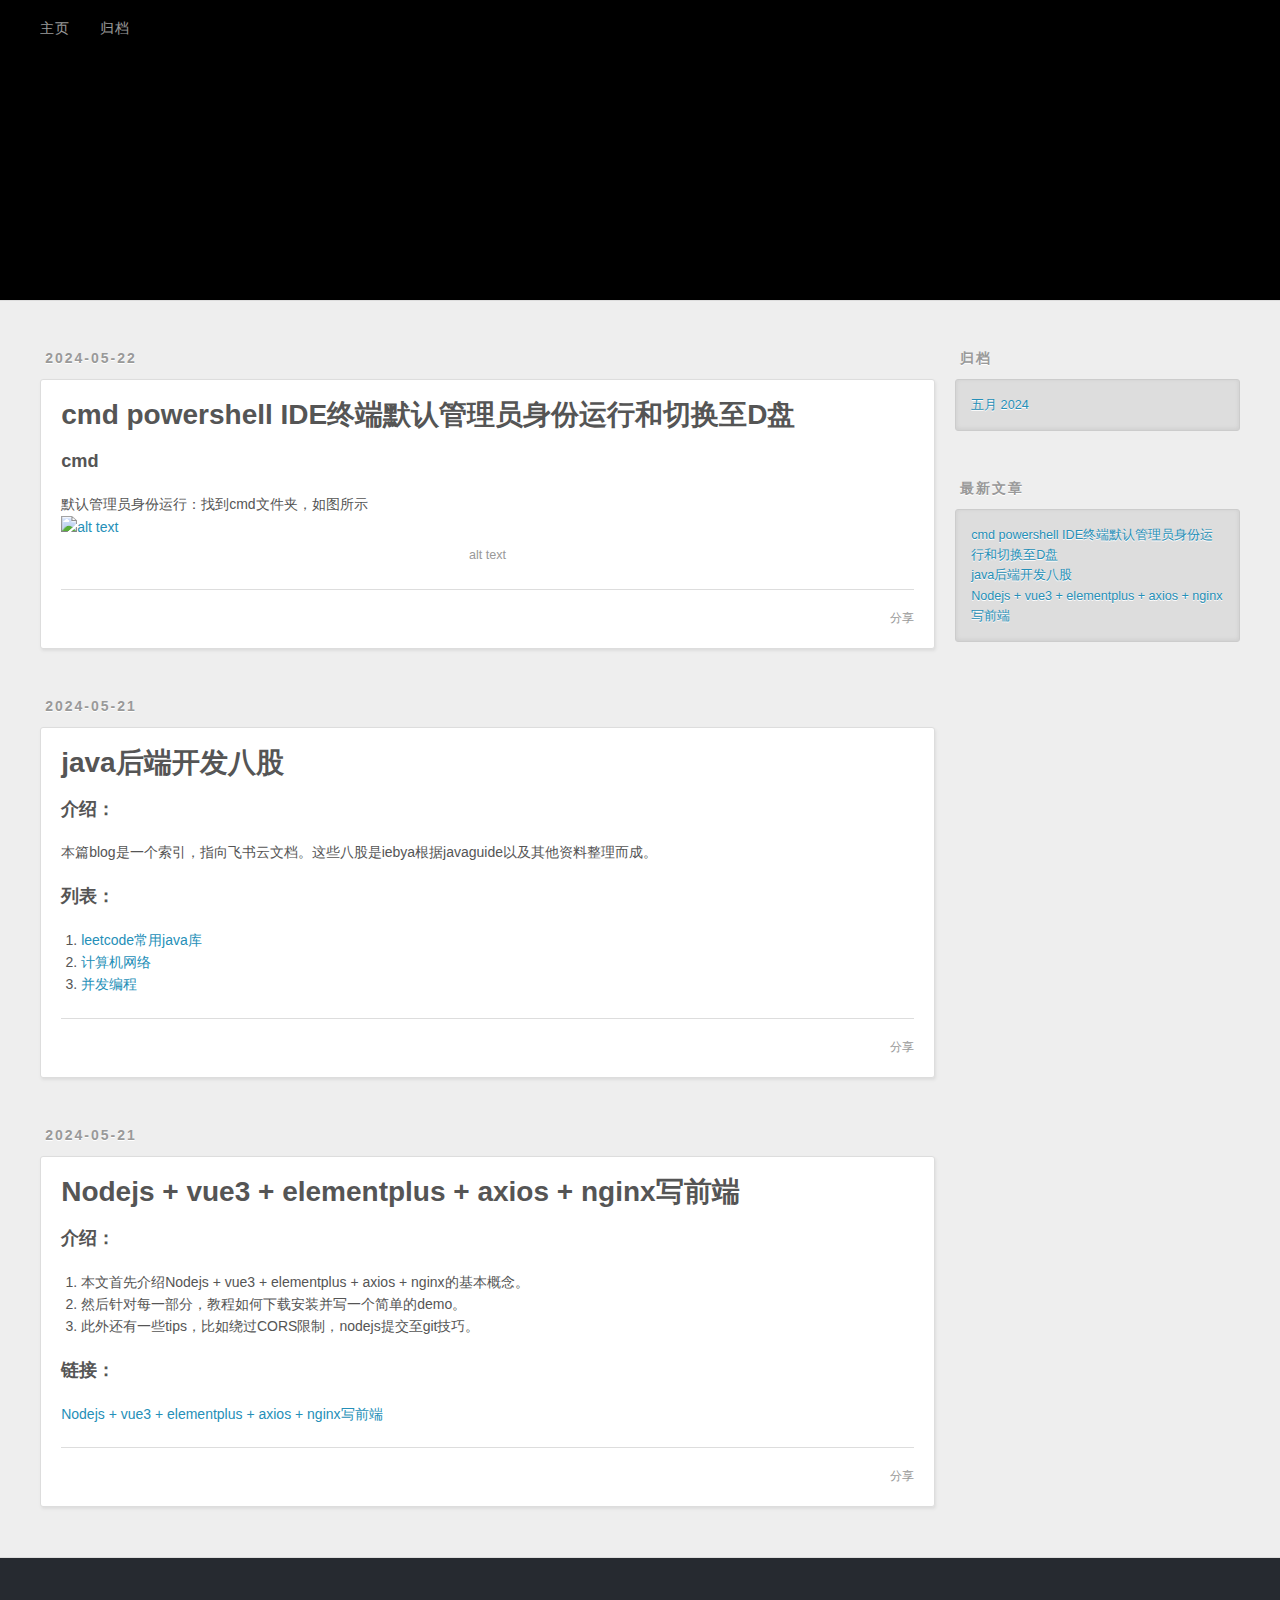
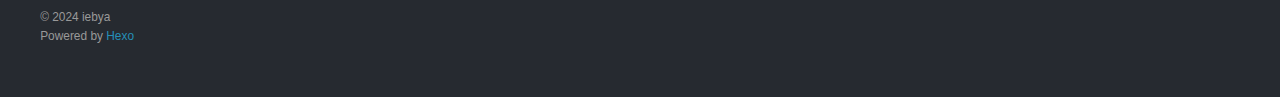
==== index.html @ 1b305d71 "Site updated: YYYY-05-2024年5月22日 00:54:52" ====
<!DOCTYPE html>
<html>
<head>
  <meta charset="utf-8">
  
  
  <title></title>
  <meta name="viewport" content="width=device-width, initial-scale=1, shrink-to-fit=no">
  <meta property="og:type" content="website">
<meta property="og:title">
<meta property="og:url" content="https://gaojiachang.github.io/index.html">
<meta property="og:site_name">
<meta property="og:locale" content="zh_CN">
<meta property="article:author" content="iebya">
<meta name="twitter:card" content="summary">
  
    <link rel="alternate" href="/atom.xml" title="null" type="application/atom+xml">
  
  
    <link rel="shortcut icon" href="/favicon.png">
  
  
  
<link rel="stylesheet" href="/css/style.css">

  
    
<link rel="stylesheet" href="/fancybox/jquery.fancybox.min.css">

  
  
<meta name="generator" content="Hexo 7.2.0"></head>

<body>
  <div id="container">
    <div id="wrap">
      <header id="header">
  <div id="banner"></div>
  <div id="header-outer" class="outer">
    <div id="header-title" class="inner">
      <h1 id="logo-wrap">
        <a href="/" id="logo"></a>
      </h1>
      
    </div>
    <div id="header-inner" class="inner">
      <nav id="main-nav">
        <a id="main-nav-toggle" class="nav-icon"><span class="fa fa-bars"></span></a>
        
          <a class="main-nav-link" href="/">主页</a>
        
          <a class="main-nav-link" href="/archives">归档</a>
        
      </nav>
      <nav id="sub-nav">
        
        
          <a class="nav-icon" href="/atom.xml" title="RSS 订阅"><span class="fa fa-rss"></span></a>
        
        <a class="nav-icon nav-search-btn" title="搜索"><span class="fa fa-search"></span></a>
      </nav>
      <div id="search-form-wrap">
        <form action="//google.com/search" method="get" accept-charset="UTF-8" class="search-form"><input type="search" name="q" class="search-form-input" placeholder="搜索"><button type="submit" class="search-form-submit">&#xF002;</button><input type="hidden" name="sitesearch" value="https://gaojiachang.github.io"></form>
      </div>
    </div>
  </div>
</header>

      <div class="outer">
        <section id="main">
  
    <article id="post-cmd-powershell-IDE终端默认管理员身份运行和切换至D盘" class="h-entry article article-type-post" itemprop="blogPost" itemscope itemtype="https://schema.org/BlogPosting">
  <div class="article-meta">
    <a href="/2024/05/22/cmd-powershell-IDE%E7%BB%88%E7%AB%AF%E9%BB%98%E8%AE%A4%E7%AE%A1%E7%90%86%E5%91%98%E8%BA%AB%E4%BB%BD%E8%BF%90%E8%A1%8C%E5%92%8C%E5%88%87%E6%8D%A2%E8%87%B3D%E7%9B%98/" class="article-date">
  <time class="dt-published" datetime="2024-05-21T16:34:58.000Z" itemprop="datePublished">2024-05-22</time>
</a>
    
  </div>
  <div class="article-inner">
    
    
      <header class="article-header">
        
  
    <h1 itemprop="name">
      <a class="p-name article-title" href="/2024/05/22/cmd-powershell-IDE%E7%BB%88%E7%AB%AF%E9%BB%98%E8%AE%A4%E7%AE%A1%E7%90%86%E5%91%98%E8%BA%AB%E4%BB%BD%E8%BF%90%E8%A1%8C%E5%92%8C%E5%88%87%E6%8D%A2%E8%87%B3D%E7%9B%98/">cmd powershell IDE终端默认管理员身份运行和切换至D盘</a>
    </h1>
  

      </header>
    
    <div class="e-content article-entry" itemprop="articleBody">
      
        <h3 id="cmd"><a href="#cmd" class="headerlink" title="cmd"></a>cmd</h3><p>默认管理员身份运行：找到cmd文件夹，如图所示<br><img src="/./cmd-powershell-IDE%E7%BB%88%E7%AB%AF%E9%BB%98%E8%AE%A4%E7%AE%A1%E7%90%86%E5%91%98%E8%BA%AB%E4%BB%BD%E8%BF%90%E8%A1%8C%E5%92%8C%E5%88%87%E6%8D%A2%E8%87%B3D%E7%9B%98/image.png" alt="alt text"></p>

      
    </div>
    <footer class="article-footer">
      <a data-url="https://gaojiachang.github.io/2024/05/22/cmd-powershell-IDE%E7%BB%88%E7%AB%AF%E9%BB%98%E8%AE%A4%E7%AE%A1%E7%90%86%E5%91%98%E8%BA%AB%E4%BB%BD%E8%BF%90%E8%A1%8C%E5%92%8C%E5%88%87%E6%8D%A2%E8%87%B3D%E7%9B%98/" data-id="clwgmyb3r000104w8fez40c9x" data-title="cmd powershell IDE终端默认管理员身份运行和切换至D盘" class="article-share-link"><span class="fa fa-share">分享</span></a>
      
      
      
    </footer>
  </div>
  
</article>



  
    <article id="post-java后端开发八股" class="h-entry article article-type-post" itemprop="blogPost" itemscope itemtype="https://schema.org/BlogPosting">
  <div class="article-meta">
    <a href="/2024/05/21/java%E5%90%8E%E7%AB%AF%E5%BC%80%E5%8F%91%E5%85%AB%E8%82%A1/" class="article-date">
  <time class="dt-published" datetime="2024-05-21T07:14:42.000Z" itemprop="datePublished">2024-05-21</time>
</a>
    
  </div>
  <div class="article-inner">
    
    
      <header class="article-header">
        
  
    <h1 itemprop="name">
      <a class="p-name article-title" href="/2024/05/21/java%E5%90%8E%E7%AB%AF%E5%BC%80%E5%8F%91%E5%85%AB%E8%82%A1/">java后端开发八股</a>
    </h1>
  

      </header>
    
    <div class="e-content article-entry" itemprop="articleBody">
      
        <h3 id="介绍："><a href="#介绍：" class="headerlink" title="介绍："></a>介绍：</h3><p>本篇blog是一个索引，指向飞书云文档。这些八股是iebya根据javaguide以及其他资料整理而成。</p>
<h3 id="列表："><a href="#列表：" class="headerlink" title="列表："></a>列表：</h3><ol>
<li><a target="_blank" rel="noopener" href="https://hp6qtsdex8.feishu.cn/docx/PeyCdWCj1o6RykxAzvVcjvMonVd?from=from_copylink">leetcode常用java库</a></li>
<li><a target="_blank" rel="noopener" href="https://hp6qtsdex8.feishu.cn/docx/QDi2dM3sNocHCMxq7PNcaxp7n8g?from=from_copylink">计算机网络</a></li>
<li><a target="_blank" rel="noopener" href="https://hp6qtsdex8.feishu.cn/docx/JzPEdxxi1ovVWyx2FgYcsRhcn2d?from=from_copylink">并发编程</a></li>
</ol>

      
    </div>
    <footer class="article-footer">
      <a data-url="https://gaojiachang.github.io/2024/05/21/java%E5%90%8E%E7%AB%AF%E5%BC%80%E5%8F%91%E5%85%AB%E8%82%A1/" data-id="clwgmyb3s000204w8eoyb8o1c" data-title="java后端开发八股" class="article-share-link"><span class="fa fa-share">分享</span></a>
      
      
      
    </footer>
  </div>
  
</article>



  
    <article id="post-Nodejs-vue3-elementplus-axios-nginx写前端" class="h-entry article article-type-post" itemprop="blogPost" itemscope itemtype="https://schema.org/BlogPosting">
  <div class="article-meta">
    <a href="/2024/05/21/Nodejs-vue3-elementplus-axios-nginx%E5%86%99%E5%89%8D%E7%AB%AF/" class="article-date">
  <time class="dt-published" datetime="2024-05-21T05:49:01.000Z" itemprop="datePublished">2024-05-21</time>
</a>
    
  </div>
  <div class="article-inner">
    
    
      <header class="article-header">
        
  
    <h1 itemprop="name">
      <a class="p-name article-title" href="/2024/05/21/Nodejs-vue3-elementplus-axios-nginx%E5%86%99%E5%89%8D%E7%AB%AF/">Nodejs + vue3 + elementplus + axios + nginx写前端</a>
    </h1>
  

      </header>
    
    <div class="e-content article-entry" itemprop="articleBody">
      
        <h3 id="介绍："><a href="#介绍：" class="headerlink" title="介绍："></a>介绍：</h3><ol>
<li>本文首先介绍Nodejs + vue3 + elementplus + axios + nginx的基本概念。</li>
<li>然后针对每一部分，教程如何下载安装并写一个简单的demo。</li>
<li>此外还有一些tips，比如绕过CORS限制，nodejs提交至git技巧。</li>
</ol>
<h3 id="链接："><a href="#链接：" class="headerlink" title="链接："></a>链接：</h3><p><a target="_blank" rel="noopener" href="https://hp6qtsdex8.feishu.cn/docx/CHE0d8N5LoyMwpxaSJtcaBd3nad?from=from_copylink">Nodejs + vue3 + elementplus + axios + nginx写前端</a></p>

      
    </div>
    <footer class="article-footer">
      <a data-url="https://gaojiachang.github.io/2024/05/21/Nodejs-vue3-elementplus-axios-nginx%E5%86%99%E5%89%8D%E7%AB%AF/" data-id="clwgmyb3m000004w820sm0csz" data-title="Nodejs + vue3 + elementplus + axios + nginx写前端" class="article-share-link"><span class="fa fa-share">分享</span></a>
      
      
      
    </footer>
  </div>
  
</article>



  


</section>
        
          <aside id="sidebar">
  
    

  
    

  
    
  
    
  <div class="widget-wrap">
    <h3 class="widget-title">归档</h3>
    <div class="widget">
      <ul class="archive-list"><li class="archive-list-item"><a class="archive-list-link" href="/archives/2024/05/">五月 2024</a></li></ul>
    </div>
  </div>


  
    
  <div class="widget-wrap">
    <h3 class="widget-title">最新文章</h3>
    <div class="widget">
      <ul>
        
          <li>
            <a href="/2024/05/22/cmd-powershell-IDE%E7%BB%88%E7%AB%AF%E9%BB%98%E8%AE%A4%E7%AE%A1%E7%90%86%E5%91%98%E8%BA%AB%E4%BB%BD%E8%BF%90%E8%A1%8C%E5%92%8C%E5%88%87%E6%8D%A2%E8%87%B3D%E7%9B%98/">cmd powershell IDE终端默认管理员身份运行和切换至D盘</a>
          </li>
        
          <li>
            <a href="/2024/05/21/java%E5%90%8E%E7%AB%AF%E5%BC%80%E5%8F%91%E5%85%AB%E8%82%A1/">java后端开发八股</a>
          </li>
        
          <li>
            <a href="/2024/05/21/Nodejs-vue3-elementplus-axios-nginx%E5%86%99%E5%89%8D%E7%AB%AF/">Nodejs + vue3 + elementplus + axios + nginx写前端</a>
          </li>
        
      </ul>
    </div>
  </div>

  
</aside>
        
      </div>
      <footer id="footer">
  
  <div class="outer">
    <div id="footer-info" class="inner">
      
      &copy; 2024 iebya<br>
      Powered by <a href="https://hexo.io/" target="_blank">Hexo</a>
    </div>
  </div>
</footer>

    </div>
    <nav id="mobile-nav">
  
    <a href="/" class="mobile-nav-link">主页</a>
  
    <a href="/archives" class="mobile-nav-link">归档</a>
  
</nav>
    


<script src="/js/jquery-3.6.4.min.js"></script>



  
<script src="/fancybox/jquery.fancybox.min.js"></script>




<script src="/js/script.js"></script>





  </div>
</body>
</html>
---- css/style.css ----
body {
  width: 100%;
}
body:before,
body:after {
  content: "";
  display: table;
}
body:after {
  clear: both;
}
html,
body,
div,
span,
applet,
object,
iframe,
h1,
h2,
h3,
h4,
h5,
h6,
p,
blockquote,
pre,
a,
abbr,
acronym,
address,
big,
cite,
code,
del,
dfn,
em,
img,
ins,
kbd,
q,
s,
samp,
small,
strike,
strong,
sub,
sup,
tt,
var,
dl,
dt,
dd,
ol,
ul,
li,
fieldset,
form,
label,
legend,
table,
caption,
tbody,
tfoot,
thead,
tr,
th,
td {
  margin: 0;
  padding: 0;
  border: 0;
  outline: 0;
  font-weight: inherit;
  font-style: inherit;
  font-family: inherit;
  font-size: 100%;
  vertical-align: baseline;
}
body {
  line-height: 1;
  color: #000;
  background: #fff;
}
ol,
ul {
  list-style: none;
}
table {
  border-collapse: separate;
  border-spacing: 0;
  vertical-align: middle;
}
caption,
th,
td {
  text-align: left;
  font-weight: normal;
  vertical-align: middle;
}
a img {
  border: none;
}
input,
button {
  margin: 0;
  padding: 0;
}
input::-moz-focus-inner,
button::-moz-focus-inner {
  border: 0;
  padding: 0;
}
html,
body,
#container {
  height: 100%;
}
body {
  background: #eee;
  font: 14px -apple-system, BlinkMacSystemFont, "Segoe UI", "Roboto", "Oxygen", "Ubuntu", "Cantarell", "Fira Sans", "Droid Sans", "Helvetica Neue", sans-serif;
  -webkit-text-size-adjust: 100%;
}
.outer {
  max-width: 1220px;
  margin: 0 auto;
  padding: 0 20px;
}
.outer:before,
.outer:after {
  content: "";
  display: table;
}
.outer:after {
  clear: both;
}
.inner {
  display: inline;
  float: left;
  width: 98.33333333333333%;
  margin: 0 0.833333333333333%;
}
.left,
.alignleft {
  float: left;
}
.right,
.alignright {
  float: right;
}
.clear {
  clear: both;
}
#container {
  position: relative;
}
.mobile-nav-on {
  overflow: hidden;
}
#wrap {
  height: 100%;
  width: 100%;
  position: absolute;
  top: 0;
  left: 0;
  -webkit-transition: 0.2s ease-out;
  -moz-transition: 0.2s ease-out;
  -ms-transition: 0.2s ease-out;
  transition: 0.2s ease-out;
  z-index: 1;
  background: #eee;
}
.mobile-nav-on #wrap {
  left: 280px;
}
@media screen and (min-width: 768px) {
  #main {
    display: inline;
    float: left;
    width: 73.33333333333333%;
    margin: 0 0.833333333333333%;
  }
}
.article-date,
.article-category-link,
.archive-year,
.widget-title {
  text-decoration: none;
  text-transform: uppercase;
  letter-spacing: 2px;
  color: #999;
  margin-bottom: 1em;
  margin-left: 5px;
  line-height: 1em;
  text-shadow: 0 1px #fff;
  font-weight: bold;
}
.article-inner,
.archive-article-inner {
  background: #fff;
  -webkit-box-shadow: 1px 2px 3px #ddd;
  box-shadow: 1px 2px 3px #ddd;
  border: 1px solid #ddd;
  border-radius: 3px;
}
.article-entry h1,
.widget h1 {
  font-size: 2em;
}
.article-entry h2,
.widget h2 {
  font-size: 1.5em;
}
.article-entry h3,
.widget h3 {
  font-size: 1.3em;
}
.article-entry h4,
.widget h4 {
  font-size: 1.2em;
}
.article-entry h5,
.widget h5 {
  font-size: 1em;
}
.article-entry h6,
.widget h6 {
  font-size: 1em;
  color: #999;
}
.article-entry hr,
.widget hr {
  border: 1px dashed #ddd;
}
.article-entry strong,
.widget strong {
  font-weight: bold;
}
.article-entry em,
.widget em,
.article-entry cite,
.widget cite {
  font-style: italic;
}
.article-entry sup,
.widget sup,
.article-entry sub,
.widget sub {
  font-size: 0.75em;
  line-height: 0;
  position: relative;
  vertical-align: baseline;
}
.article-entry sup,
.widget sup {
  top: -0.5em;
}
.article-entry sub,
.widget sub {
  bottom: -0.2em;
}
.article-entry small,
.widget small {
  font-size: 0.85em;
}
.article-entry acronym,
.widget acronym,
.article-entry abbr,
.widget abbr {
  border-bottom: 1px dotted;
}
.article-entry ul,
.widget ul,
.article-entry ol,
.widget ol,
.article-entry dl,
.widget dl {
  margin: 0 20px;
  line-height: 1.6em;
}
.article-entry ul ul,
.widget ul ul,
.article-entry ol ul,
.widget ol ul,
.article-entry ul ol,
.widget ul ol,
.article-entry ol ol,
.widget ol ol {
  margin-top: 0;
  margin-bottom: 0;
}
.article-entry ul,
.widget ul {
  list-style: disc;
}
.article-entry ol,
.widget ol {
  list-style: decimal;
}
.article-entry dt,
.widget dt {
  font-weight: bold;
}
#header {
  height: 300px;
  position: relative;
  border-bottom: 1px solid #ddd;
}
#header:before,
#header:after {
  content: "";
  position: absolute;
  left: 0;
  right: 0;
  height: 40px;
}
#header:before {
  top: 0;
  background: -webkit-linear-gradient(rgba(0,0,0,0.2), transparent);
  background: -moz-linear-gradient(rgba(0,0,0,0.2), transparent);
  background: -ms-linear-gradient(rgba(0,0,0,0.2), transparent);
  background: linear-gradient(rgba(0,0,0,0.2), transparent);
}
#header:after {
  bottom: 0;
  background: -webkit-linear-gradient(transparent, rgba(0,0,0,0.2));
  background: -moz-linear-gradient(transparent, rgba(0,0,0,0.2));
  background: -ms-linear-gradient(transparent, rgba(0,0,0,0.2));
  background: linear-gradient(transparent, rgba(0,0,0,0.2));
}
#header-outer {
  height: 100%;
  position: relative;
}
#header-inner {
  position: relative;
  overflow: hidden;
}
#banner {
  position: absolute;
  top: 0;
  left: 0;
  width: 100%;
  height: 100%;
  background: url("https://iebya-blog.oss-cn-beijing.aliyuncs.com/%E6%99%9A%E9%9C%9E.jpg") center #000;
  background-size: cover;
  z-index: -1;
}
#header-title {
  text-align: center;
  height: 40px;
  position: absolute;
  top: 50%;
  left: 0;
  margin-top: -20px;
}
#logo,
#subtitle {
  text-decoration: none;
  color: #fff;
  font-weight: 300;
  text-shadow: 0 1px 4px rgba(0,0,0,0.3);
}
#logo {
  font-size: 40px;
  line-height: 40px;
  letter-spacing: 2px;
}
#subtitle {
  font-size: 16px;
  line-height: 16px;
  letter-spacing: 1px;
}
#subtitle-wrap {
  margin-top: 16px;
}
#main-nav {
  float: left;
  margin-left: -15px;
}
.nav-icon,
.main-nav-link {
  float: left;
  color: #fff;
  opacity: 0.6;
  text-decoration: none;
  text-shadow: 0 1px rgba(0,0,0,0.2);
  -webkit-transition: opacity 0.2s;
  -moz-transition: opacity 0.2s;
  -ms-transition: opacity 0.2s;
  transition: opacity 0.2s;
  display: block;
  padding: 20px 15px;
}
.nav-icon:hover,
.main-nav-link:hover {
  opacity: 1;
}
.nav-icon {
  text-align: center;
  font-size: 14px;
  width: 14px;
  height: 14px;
  padding: 20px 15px;
  position: relative;
  cursor: pointer;
}
.main-nav-link {
  font-weight: 300;
  letter-spacing: 1px;
}
@media screen and (max-width: 479px) {
  .main-nav-link {
    display: none;
  }
}
#main-nav-toggle {
  display: none;
}
@media screen and (max-width: 479px) {
  #main-nav-toggle {
    display: block;
  }
}
#sub-nav {
  float: right;
  margin-right: -15px;
}
#search-form-wrap {
  position: absolute;
  top: 15px;
  width: 150px;
  height: 30px;
  right: -150px;
  opacity: 0;
  -webkit-transition: 0.2s ease-out;
  -moz-transition: 0.2s ease-out;
  -ms-transition: 0.2s ease-out;
  transition: 0.2s ease-out;
}
#search-form-wrap.on {
  opacity: 1;
  right: 0;
}
@media screen and (max-width: 479px) {
  #search-form-wrap {
    width: 100%;
    right: -100%;
  }
}
.search-form {
  position: absolute;
  top: 0;
  left: 0;
  right: 0;
  background: #fff;
  padding: 5px 15px;
  border-radius: 15px;
  -webkit-box-shadow: 0 0 10px rgba(0,0,0,0.3);
  box-shadow: 0 0 10px rgba(0,0,0,0.3);
}
.search-form-input {
  border: none;
  background: none;
  color: #555;
  width: 100%;
  font: 13px -apple-system, BlinkMacSystemFont, "Segoe UI", "Roboto", "Oxygen", "Ubuntu", "Cantarell", "Fira Sans", "Droid Sans", "Helvetica Neue", sans-serif;
  outline: none;
}
.search-form-input::-webkit-search-results-decoration,
.search-form-input::-webkit-search-cancel-button {
  -webkit-appearance: none;
}
.search-form-submit {
  position: absolute;
  top: 50%;
  right: 10px;
  margin-top: -7px;
  font: 13px ForkAwesome;
  border: none;
  background: none;
  color: #bbb;
  cursor: pointer;
}
.search-form-submit:hover,
.search-form-submit:focus {
  color: #777;
}
.article {
  margin: 50px 0;
}
.article-inner {
  overflow: hidden;
}
.article-meta:before,
.article-meta:after {
  content: "";
  display: table;
}
.article-meta:after {
  clear: both;
}
.article-date {
  float: left;
}
.article-category {
  float: left;
  line-height: 1em;
  color: #ccc;
  text-shadow: 0 1px #fff;
  margin-left: 8px;
}
.article-category:before {
  content: "\2022";
}
.article-category-link {
  margin: 0 12px 1em;
}
.article-header {
  padding: 20px 20px 0;
}
.article-title {
  text-decoration: none;
  font-size: 2em;
  font-weight: bold;
  color: #555;
  line-height: 1.1em;
  -webkit-transition: color 0.2s;
  -moz-transition: color 0.2s;
  -ms-transition: color 0.2s;
  transition: color 0.2s;
}
a.article-title:hover {
  color: #258fb8;
}
.article-entry {
  color: #555;
  padding: 0 20px;
}
.article-entry:before,
.article-entry:after {
  content: "";
  display: table;
}
.article-entry:after {
  clear: both;
}
.article-entry p,
.article-entry table {
  line-height: 1.6em;
  margin: 1.6em 0;
}
.article-entry h1,
.article-entry h2,
.article-entry h3,
.article-entry h4,
.article-entry h5,
.article-entry h6 {
  font-weight: bold;
}
.article-entry h1,
.article-entry h2,
.article-entry h3,
.article-entry h4,
.article-entry h5,
.article-entry h6 {
  line-height: 1.1em;
  margin: 1.1em 0;
}
.article-entry a {
  color: #258fb8;
  text-decoration: none;
}
.article-entry a:hover {
  text-decoration: underline;
}
.article-entry ul,
.article-entry ol,
.article-entry dl {
  margin-top: 1.6em;
  margin-bottom: 1.6em;
}
.article-entry img,
.article-entry video {
  max-width: 100%;
  height: auto;
  display: block;
  margin: auto;
}
.article-entry iframe {
  border: none;
}
.article-entry table {
  width: 100%;
  border-collapse: collapse;
  border-spacing: 0;
}
.article-entry th {
  font-weight: bold;
  border-bottom: 3px solid #ddd;
  padding-bottom: 0.5em;
}
.article-entry td {
  border-bottom: 1px solid #ddd;
  padding: 10px 0;
}
.article-entry blockquote {
  font-family: Georgia, "Times New Roman", serif;
  margin: 1.6em 20px;
  text-align: center;
}
.article-entry blockquote footer {
  font-size: 14px;
  margin: 1.6em 0;
  font-family: -apple-system, BlinkMacSystemFont, "Segoe UI", "Roboto", "Oxygen", "Ubuntu", "Cantarell", "Fira Sans", "Droid Sans", "Helvetica Neue", sans-serif;
}
.article-entry blockquote footer cite:before {
  content: "—";
  padding: 0 0.5em;
}
.article-entry .pullquote {
  text-align: left;
  width: 45%;
  margin: 0;
}
.article-entry .pullquote.left {
  margin-left: 0.5em;
  margin-right: 1em;
}
.article-entry .pullquote.right {
  margin-right: 0.5em;
  margin-left: 1em;
}
.article-entry .caption {
  color: #999;
  display: block;
  font-size: 0.9em;
  margin-top: 0.5em;
  position: relative;
  text-align: center;
}
.article-entry .video-container {
  position: relative;
  padding-top: 56.25%;
  height: 0;
  overflow: hidden;
}
.article-entry .video-container iframe,
.article-entry .video-container object,
.article-entry .video-container embed {
  position: absolute;
  top: 0;
  left: 0;
  width: 100%;
  height: 100%;
  margin-top: 0;
}
.article-more-link a {
  display: inline-block;
  line-height: 1em;
  padding: 6px 15px;
  border-radius: 15px;
  background: #eee;
  color: #999;
  text-shadow: 0 1px #fff;
  text-decoration: none;
}
.article-more-link a:hover {
  background: #258fb8;
  color: #fff;
  text-decoration: none;
  text-shadow: 0 1px #1e7293;
}
.article-footer {
  font-size: 0.85em;
  line-height: 1.6em;
  border-top: 1px solid #ddd;
  padding-top: 1.6em;
  margin: 0 20px 20px;
}
.article-footer:before,
.article-footer:after {
  content: "";
  display: table;
}
.article-footer:after {
  clear: both;
}
.article-footer a {
  color: #999;
  text-decoration: none;
}
.article-footer a:hover {
  color: #555;
}
.article-tag-list-item {
  float: left;
  margin-right: 10px;
}
.article-tag-list-link:before {
  content: "#";
}
.article-comment-link {
  float: right;
}
.article-comment-link:before {
  padding-right: 8px;
}
.article-share-link {
  cursor: pointer;
  float: right;
  margin-left: 20px;
}
.article-share-link:before {
  padding-right: 6px;
}
#article-nav {
  position: relative;
}
#article-nav:before,
#article-nav:after {
  content: "";
  display: table;
}
#article-nav:after {
  clear: both;
}
@media screen and (min-width: 768px) {
  #article-nav {
    margin: 50px 0;
  }
  #article-nav:before {
    width: 8px;
    height: 8px;
    position: absolute;
    top: 50%;
    left: 50%;
    margin-top: -4px;
    margin-left: -4px;
    content: "";
    border-radius: 50%;
    background: #ddd;
    -webkit-box-shadow: 0 1px 2px #fff;
    box-shadow: 0 1px 2px #fff;
  }
}
.article-nav-link-wrap {
  text-decoration: none;
  text-shadow: 0 1px #fff;
  color: #999;
  -webkit-box-sizing: border-box;
  -moz-box-sizing: border-box;
  box-sizing: border-box;
  margin-top: 50px;
  text-align: center;
  display: block;
}
.article-nav-link-wrap:hover {
  color: #555;
}
@media screen and (min-width: 768px) {
  .article-nav-link-wrap {
    width: 50%;
    margin-top: 0;
  }
}
@media screen and (min-width: 768px) {
  #article-nav-newer {
    float: left;
    text-align: right;
    padding-right: 20px;
  }
}
@media screen and (min-width: 768px) {
  #article-nav-older {
    float: right;
    text-align: left;
    padding-left: 20px;
  }
}
.article-nav-caption {
  text-transform: uppercase;
  letter-spacing: 2px;
  color: #ddd;
  line-height: 1em;
  font-weight: bold;
}
#article-nav-newer .article-nav-caption {
  margin-right: -2px;
}
.article-nav-title {
  font-size: 0.85em;
  line-height: 1.6em;
  margin-top: 0.5em;
}
.article-share-box {
  position: absolute;
  display: none;
  background: #fff;
  -webkit-box-shadow: 1px 2px 10px rgba(0,0,0,0.2);
  box-shadow: 1px 2px 10px rgba(0,0,0,0.2);
  border-radius: 3px;
  margin-left: -145px;
  overflow: hidden;
  z-index: 1;
}
.article-share-box.on {
  display: block;
}
.article-share-input {
  width: 100%;
  background: none;
  -webkit-box-sizing: border-box;
  -moz-box-sizing: border-box;
  box-sizing: border-box;
  font: 14px -apple-system, BlinkMacSystemFont, "Segoe UI", "Roboto", "Oxygen", "Ubuntu", "Cantarell", "Fira Sans", "Droid Sans", "Helvetica Neue", sans-serif;
  padding: 0 15px;
  color: #555;
  outline: none;
  border: 1px solid #ddd;
  border-radius: 3px 3px 0 0;
  height: 36px;
  line-height: 36px;
}
.article-share-links {
  background: #eee;
}
.article-share-links:before,
.article-share-links:after {
  content: "";
  display: table;
}
.article-share-links:after {
  clear: both;
}
.article-share-twitter,
.article-share-facebook,
.article-share-pinterest,
.article-share-linkedin {
  width: 50px;
  height: 36px;
  display: block;
  float: left;
  position: relative;
  color: #999;
  text-shadow: 0 1px #fff;
}
.article-share-twitter:before,
.article-share-facebook:before,
.article-share-pinterest:before,
.article-share-linkedin:before {
  font-size: 20px;
  width: 20px;
  height: 20px;
  position: absolute;
  top: 50%;
  left: 50%;
  margin-top: -10px;
  margin-left: -10px;
  text-align: center;
}
.article-share-twitter:hover,
.article-share-facebook:hover,
.article-share-pinterest:hover,
.article-share-linkedin:hover {
  color: #fff;
}
.article-share-twitter:hover {
  background: #00aced;
  text-shadow: 0 1px #008abe;
}
.article-share-facebook:hover {
  background: #3b5998;
  text-shadow: 0 1px #2f477a;
}
.article-share-pinterest:hover {
  background: #cb2027;
  text-shadow: 0 1px #a21a1f;
}
.article-share-linkedin:hover {
  background: #0077b5;
  text-shadow: 0 1px #005f91;
}
.article-gallery {
  background: #000;
  position: relative;
}
.article-gallery-photos {
  position: relative;
  overflow: hidden;
}
.article-gallery-img {
  display: none;
  max-width: 100%;
}
.article-gallery-img:first-child {
  display: block;
}
.article-gallery-img.loaded {
  position: absolute;
  display: block;
}
.article-gallery-img img {
  display: block;
  max-width: 100%;
  margin: 0 auto;
}
#comments {
  background: #fff;
  -webkit-box-shadow: 1px 2px 3px #ddd;
  box-shadow: 1px 2px 3px #ddd;
  padding: 20px;
  border: 1px solid #ddd;
  border-radius: 3px;
  margin: 50px 0;
}
#comments a {
  color: #258fb8;
}
.archives-wrap {
  margin: 50px 0;
}
.archives:before,
.archives:after {
  content: "";
  display: table;
}
.archives:after {
  clear: both;
}
.archive-year-wrap {
  margin-bottom: 1em;
}
.archives {
  -webkit-column-gap: 10px;
  -moz-column-gap: 10px;
  column-gap: 10px;
}
@media screen and (min-width: 480px) and (max-width: 767px) {
  .archives {
    -webkit-column-count: 2;
    -moz-column-count: 2;
    column-count: 2;
  }
}
@media screen and (min-width: 768px) {
  .archives {
    -webkit-column-count: 3;
    -moz-column-count: 3;
    column-count: 3;
  }
}
.archive-article {
  -webkit-column-break-inside: avoid;
  page-break-inside: avoid;
  overflow: hidden;
  break-inside: avoid-column;
}
.archive-article-inner {
  padding: 10px;
  margin-bottom: 15px;
}
.archive-article-title {
  text-decoration: none;
  font-weight: bold;
  color: #555;
  -webkit-transition: color 0.2s;
  -moz-transition: color 0.2s;
  -ms-transition: color 0.2s;
  transition: color 0.2s;
  line-height: 1.6em;
}
.archive-article-title:hover {
  color: #258fb8;
}
.archive-article-footer {
  margin-top: 1em;
}
.archive-article-date {
  color: #999;
  text-decoration: none;
  font-size: 0.85em;
  line-height: 1em;
  margin-bottom: 0.5em;
  display: block;
}
#page-nav {
  margin: 50px auto;
  background: #fff;
  -webkit-box-shadow: 1px 2px 3px #ddd;
  box-shadow: 1px 2px 3px #ddd;
  border: 1px solid #ddd;
  border-radius: 3px;
  text-align: center;
  color: #999;
  overflow: hidden;
}
#page-nav:before,
#page-nav:after {
  content: "";
  display: table;
}
#page-nav:after {
  clear: both;
}
#page-nav a,
#page-nav span {
  padding: 10px 20px;
  line-height: 1;
  height: 2ex;
}
#page-nav a {
  color: #999;
  text-decoration: none;
}
#page-nav a:hover {
  background: #999;
  color: #fff;
}
#page-nav .prev {
  float: left;
}
#page-nav .next {
  float: right;
}
#page-nav .page-number {
  display: inline-block;
}
@media screen and (max-width: 479px) {
  #page-nav .page-number {
    display: none;
  }
}
#page-nav .current {
  color: #555;
  font-weight: bold;
}
#page-nav .space {
  color: #ddd;
}
#footer {
  background: #262a30;
  padding: 50px 0;
  border-top: 1px solid #ddd;
  color: #999;
}
#footer a {
  color: #258fb8;
  text-decoration: none;
}
#footer a:hover {
  text-decoration: underline;
}
#footer-info {
  line-height: 1.6em;
  font-size: 0.85em;
}
.article-entry pre,
.article-entry .highlight {
  background: #2d2d2d;
  margin: 0 -20px;
  padding: 15px 20px;
  border-style: solid;
  border-color: #ddd;
  border-width: 1px 0;
  overflow: auto;
  color: #ccc;
  line-height: 22.400000000000002px;
}
.article-entry .highlight .gutter pre,
.article-entry .gist .gist-file .gist-data .line-numbers {
  color: #666;
  font-size: 0.85em;
}
.article-entry pre,
.article-entry code {
  font-family: "Source Code Pro", Consolas, Monaco, Menlo, Consolas, monospace;
}
.article-entry code {
  background: #eee;
  text-shadow: 0 1px #fff;
  padding: 0 0.3em;
}
.article-entry pre code {
  background: none;
  text-shadow: none;
  padding: 0;
}
.article-entry .highlight pre {
  border: none;
  margin: 0;
  padding: 0;
}
.article-entry .highlight table {
  margin: 0;
  width: auto;
}
.article-entry .highlight td {
  border: none;
  padding: 0;
}
.article-entry .highlight figcaption {
  font-size: 0.85em;
  color: #999;
  line-height: 1em;
  margin-bottom: 1em;
}
.article-entry .highlight figcaption:before,
.article-entry .highlight figcaption:after {
  content: "";
  display: table;
}
.article-entry .highlight figcaption:after {
  clear: both;
}
.article-entry .highlight figcaption a {
  float: right;
}
.article-entry .highlight .gutter {
  -moz-user-select: none;
  -ms-user-select: none;
  -webkit-user-select: none;
  -webkit-user-select: none;
  -moz-user-select: none;
  -ms-user-select: none;
  user-select: none;
}
.article-entry .highlight .gutter pre {
  text-align: right;
  padding-right: 20px;
}
.article-entry .highlight .line {
  height: 22.400000000000002px;
}
.article-entry .highlight .line.marked {
  background: #515151;
}
.article-entry .gist {
  margin: 0 -20px;
  border-style: solid;
  border-color: #ddd;
  border-width: 1px 0;
  background: #2d2d2d;
  padding: 15px 20px 15px 0;
}
.article-entry .gist .gist-file {
  border: none;
  font-family: "Source Code Pro", Consolas, Monaco, Menlo, Consolas, monospace;
  margin: 0;
}
.article-entry .gist .gist-file .gist-data {
  background: none;
  border: none;
}
.article-entry .gist .gist-file .gist-data .line-numbers {
  background: none;
  border: none;
  padding: 0 20px 0 0;
}
.article-entry .gist .gist-file .gist-data .line-data {
  padding: 0 !important;
}
.article-entry .gist .gist-file .highlight {
  margin: 0;
  padding: 0;
  border: none;
}
.article-entry .gist .gist-file .gist-meta {
  background: #2d2d2d;
  color: #999;
  font: 0.85em -apple-system, BlinkMacSystemFont, "Segoe UI", "Roboto", "Oxygen", "Ubuntu", "Cantarell", "Fira Sans", "Droid Sans", "Helvetica Neue", sans-serif;
  text-shadow: 0 0;
  padding: 0;
  margin-top: 1em;
  margin-left: 20px;
}
.article-entry .gist .gist-file .gist-meta a {
  color: #258fb8;
  font-weight: normal;
}
.article-entry .gist .gist-file .gist-meta a:hover {
  text-decoration: underline;
}
pre .comment,
pre .title {
  color: #999;
}
pre .variable,
pre .attribute,
pre .tag,
pre .regexp,
pre .ruby .constant,
pre .xml .tag .title,
pre .xml .pi,
pre .xml .doctype,
pre .html .doctype,
pre .css .id,
pre .css .class,
pre .css .pseudo {
  color: #f2777a;
}
pre .number,
pre .preprocessor,
pre .built_in,
pre .literal,
pre .params,
pre .constant {
  color: #f99157;
}
pre .class,
pre .ruby .class .title,
pre .css .rules .attribute {
  color: #9c9;
}
pre .string,
pre .value,
pre .inheritance,
pre .header,
pre .ruby .symbol,
pre .xml .cdata {
  color: #9c9;
}
pre .css .hexcolor {
  color: #6cc;
}
pre .function,
pre .python .decorator,
pre .python .title,
pre .ruby .function .title,
pre .ruby .title .keyword,
pre .perl .sub,
pre .javascript .title,
pre .coffeescript .title {
  color: #69c;
}
pre .keyword,
pre .javascript .function {
  color: #c9c;
}
@media screen and (max-width: 479px) {
  #mobile-nav {
    position: absolute;
    top: 0;
    left: 0;
    width: 280px;
    height: 100%;
    background: #191919;
    border-right: 1px solid #fff;
  }
}
@media screen and (max-width: 479px) {
  .mobile-nav-link {
    display: block;
    color: #999;
    text-decoration: none;
    padding: 15px 20px;
    font-weight: bold;
  }
  .mobile-nav-link:hover {
    color: #fff;
  }
}
@media screen and (min-width: 768px) {
  #sidebar {
    display: inline;
    float: left;
    width: 23.333333333333332%;
    margin: 0 0.833333333333333%;
  }
}
.widget-wrap {
  margin: 50px 0;
}
.widget {
  color: #777;
  text-shadow: 0 1px #fff;
  background: #ddd;
  -webkit-box-shadow: 0 -1px 4px #ccc inset;
  box-shadow: 0 -1px 4px #ccc inset;
  border: 1px solid #ccc;
  padding: 15px;
  border-radius: 3px;
}
.widget a {
  color: #258fb8;
  text-decoration: none;
}
.widget a:hover {
  text-decoration: underline;
}
.widget ul ul,
.widget ol ul,
.widget dl ul,
.widget ul ol,
.widget ol ol,
.widget dl ol,
.widget ul dl,
.widget ol dl,
.widget dl dl {
  margin-left: 15px;
  list-style: disc;
}
.widget {
  line-height: 1.6em;
  word-wrap: break-word;
  font-size: 0.9em;
}
.widget ul,
.widget ol {
  list-style: none;
  margin: 0;
}
.widget ul ul,
.widget ol ul,
.widget ul ol,
.widget ol ol {
  margin: 0 20px;
}
.widget ul ul,
.widget ol ul {
  list-style: disc;
}
.widget ul ol,
.widget ol ol {
  list-style: decimal;
}
.category-list-count,
.tag-list-count,
.archive-list-count {
  padding-left: 5px;
  color: #999;
  font-size: 0.85em;
}
.category-list-count:before,
.tag-list-count:before,
.archive-list-count:before {
  content: "(";
}
.category-list-count:after,
.tag-list-count:after,
.archive-list-count:after {
  content: ")";
}
.tagcloud a {
  margin-right: 5px;
  display: inline-block;
}
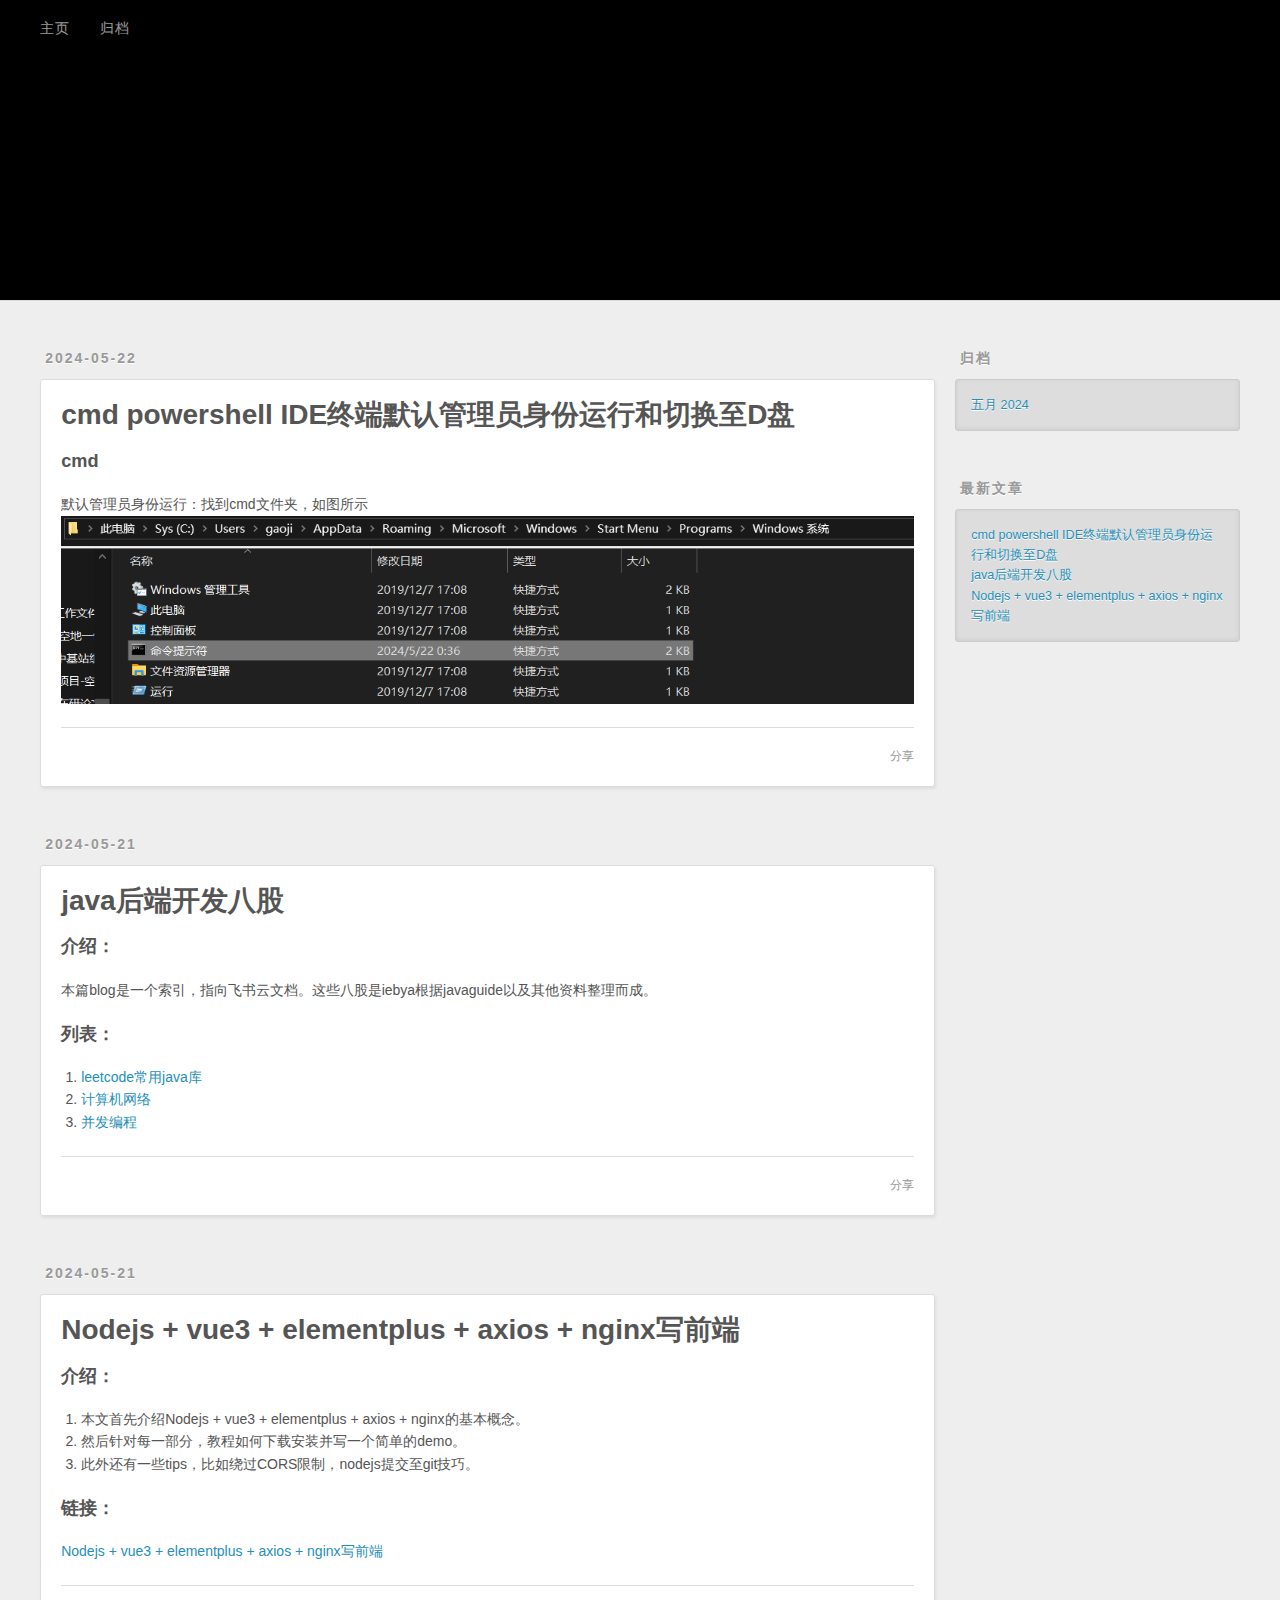
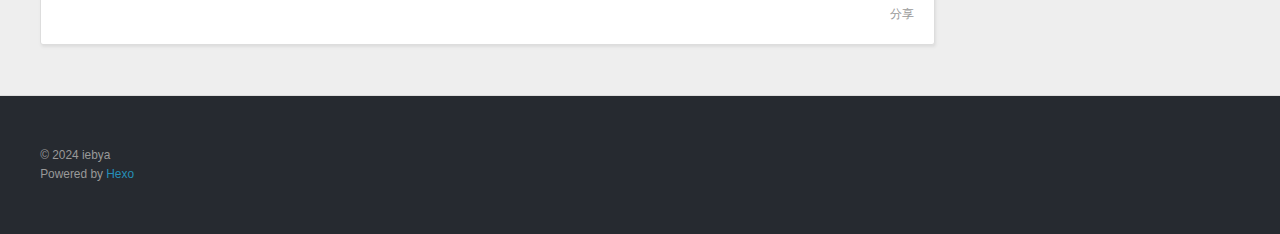
==== commit 20e77f22: "Site updated: YYYY-05-2024年5月22日 10:50:23" ====
--- a/index.html
+++ b/index.html
@@ -71,7 +71,7 @@
   
     <article id="post-cmd-powershell-IDE终端默认管理员身份运行和切换至D盘" class="h-entry article article-type-post" itemprop="blogPost" itemscope itemtype="https://schema.org/BlogPosting">
   <div class="article-meta">
-    <a href="/2024/05/22/cmd-powershell-IDE%E7%BB%88%E7%AB%AF%E9%BB%98%E8%AE%A4%E7%AE%A1%E7%90%86%E5%91%98%E8%BA%AB%E4%BB%BD%E8%BF%90%E8%A1%8C%E5%92%8C%E5%88%87%E6%8D%A2%E8%87%B3D%E7%9B%98/" class="article-date">
+    <a href="/cmd-powershell-IDE%E7%BB%88%E7%AB%AF%E9%BB%98%E8%AE%A4%E7%AE%A1%E7%90%86%E5%91%98%E8%BA%AB%E4%BB%BD%E8%BF%90%E8%A1%8C%E5%92%8C%E5%88%87%E6%8D%A2%E8%87%B3D%E7%9B%98/" class="article-date">
   <time class="dt-published" datetime="2024-05-21T16:34:58.000Z" itemprop="datePublished">2024-05-22</time>
 </a>
     
@@ -83,7 +83,7 @@
         
   
     <h1 itemprop="name">
-      <a class="p-name article-title" href="/2024/05/22/cmd-powershell-IDE%E7%BB%88%E7%AB%AF%E9%BB%98%E8%AE%A4%E7%AE%A1%E7%90%86%E5%91%98%E8%BA%AB%E4%BB%BD%E8%BF%90%E8%A1%8C%E5%92%8C%E5%88%87%E6%8D%A2%E8%87%B3D%E7%9B%98/">cmd powershell IDE终端默认管理员身份运行和切换至D盘</a>
+      <a class="p-name article-title" href="/cmd-powershell-IDE%E7%BB%88%E7%AB%AF%E9%BB%98%E8%AE%A4%E7%AE%A1%E7%90%86%E5%91%98%E8%BA%AB%E4%BB%BD%E8%BF%90%E8%A1%8C%E5%92%8C%E5%88%87%E6%8D%A2%E8%87%B3D%E7%9B%98/">cmd powershell IDE终端默认管理员身份运行和切换至D盘</a>
     </h1>
   
 
@@ -91,12 +91,12 @@
     
     <div class="e-content article-entry" itemprop="articleBody">
       
-        <h3 id="cmd"><a href="#cmd" class="headerlink" title="cmd"></a>cmd</h3><p>默认管理员身份运行：找到cmd文件夹，如图所示<br><img src="/./cmd-powershell-IDE%E7%BB%88%E7%AB%AF%E9%BB%98%E8%AE%A4%E7%AE%A1%E7%90%86%E5%91%98%E8%BA%AB%E4%BB%BD%E8%BF%90%E8%A1%8C%E5%92%8C%E5%88%87%E6%8D%A2%E8%87%B3D%E7%9B%98/image.png" alt="alt text"></p>
+        <h3 id="cmd"><a href="#cmd" class="headerlink" title="cmd"></a>cmd</h3><p>默认管理员身份运行：找到cmd文件夹，如图所示<br><img src="/./cmd-powershell-IDE%E7%BB%88%E7%AB%AF%E9%BB%98%E8%AE%A4%E7%AE%A1%E7%90%86%E5%91%98%E8%BA%AB%E4%BB%BD%E8%BF%90%E8%A1%8C%E5%92%8C%E5%88%87%E6%8D%A2%E8%87%B3D%E7%9B%98/image.png"></p>
 
       
     </div>
     <footer class="article-footer">
-      <a data-url="https://gaojiachang.github.io/2024/05/22/cmd-powershell-IDE%E7%BB%88%E7%AB%AF%E9%BB%98%E8%AE%A4%E7%AE%A1%E7%90%86%E5%91%98%E8%BA%AB%E4%BB%BD%E8%BF%90%E8%A1%8C%E5%92%8C%E5%88%87%E6%8D%A2%E8%87%B3D%E7%9B%98/" data-id="clwgmyb3r000104w8fez40c9x" data-title="cmd powershell IDE终端默认管理员身份运行和切换至D盘" class="article-share-link"><span class="fa fa-share">分享</span></a>
+      <a data-url="https://gaojiachang.github.io/cmd-powershell-IDE%E7%BB%88%E7%AB%AF%E9%BB%98%E8%AE%A4%E7%AE%A1%E7%90%86%E5%91%98%E8%BA%AB%E4%BB%BD%E8%BF%90%E8%A1%8C%E5%92%8C%E5%88%87%E6%8D%A2%E8%87%B3D%E7%9B%98/" data-id="clwh885ns0001r4w8gvru36y8" data-title="cmd powershell IDE终端默认管理员身份运行和切换至D盘" class="article-share-link"><span class="fa fa-share">分享</span></a>
       
       
       
@@ -110,7 +110,7 @@
   
     <article id="post-java后端开发八股" class="h-entry article article-type-post" itemprop="blogPost" itemscope itemtype="https://schema.org/BlogPosting">
   <div class="article-meta">
-    <a href="/2024/05/21/java%E5%90%8E%E7%AB%AF%E5%BC%80%E5%8F%91%E5%85%AB%E8%82%A1/" class="article-date">
+    <a href="/java%E5%90%8E%E7%AB%AF%E5%BC%80%E5%8F%91%E5%85%AB%E8%82%A1/" class="article-date">
   <time class="dt-published" datetime="2024-05-21T07:14:42.000Z" itemprop="datePublished">2024-05-21</time>
 </a>
     
@@ -122,7 +122,7 @@
         
   
     <h1 itemprop="name">
-      <a class="p-name article-title" href="/2024/05/21/java%E5%90%8E%E7%AB%AF%E5%BC%80%E5%8F%91%E5%85%AB%E8%82%A1/">java后端开发八股</a>
+      <a class="p-name article-title" href="/java%E5%90%8E%E7%AB%AF%E5%BC%80%E5%8F%91%E5%85%AB%E8%82%A1/">java后端开发八股</a>
     </h1>
   
 
@@ -140,7 +140,7 @@
       
     </div>
     <footer class="article-footer">
-      <a data-url="https://gaojiachang.github.io/2024/05/21/java%E5%90%8E%E7%AB%AF%E5%BC%80%E5%8F%91%E5%85%AB%E8%82%A1/" data-id="clwgmyb3s000204w8eoyb8o1c" data-title="java后端开发八股" class="article-share-link"><span class="fa fa-share">分享</span></a>
+      <a data-url="https://gaojiachang.github.io/java%E5%90%8E%E7%AB%AF%E5%BC%80%E5%8F%91%E5%85%AB%E8%82%A1/" data-id="clwh885nu0002r4w876hs08q3" data-title="java后端开发八股" class="article-share-link"><span class="fa fa-share">分享</span></a>
       
       
       
@@ -154,7 +154,7 @@
   
     <article id="post-Nodejs-vue3-elementplus-axios-nginx写前端" class="h-entry article article-type-post" itemprop="blogPost" itemscope itemtype="https://schema.org/BlogPosting">
   <div class="article-meta">
-    <a href="/2024/05/21/Nodejs-vue3-elementplus-axios-nginx%E5%86%99%E5%89%8D%E7%AB%AF/" class="article-date">
+    <a href="/Nodejs-vue3-elementplus-axios-nginx%E5%86%99%E5%89%8D%E7%AB%AF/" class="article-date">
   <time class="dt-published" datetime="2024-05-21T05:49:01.000Z" itemprop="datePublished">2024-05-21</time>
 </a>
     
@@ -166,7 +166,7 @@
         
   
     <h1 itemprop="name">
-      <a class="p-name article-title" href="/2024/05/21/Nodejs-vue3-elementplus-axios-nginx%E5%86%99%E5%89%8D%E7%AB%AF/">Nodejs + vue3 + elementplus + axios + nginx写前端</a>
+      <a class="p-name article-title" href="/Nodejs-vue3-elementplus-axios-nginx%E5%86%99%E5%89%8D%E7%AB%AF/">Nodejs + vue3 + elementplus + axios + nginx写前端</a>
     </h1>
   
 
@@ -184,7 +184,7 @@
       
     </div>
     <footer class="article-footer">
-      <a data-url="https://gaojiachang.github.io/2024/05/21/Nodejs-vue3-elementplus-axios-nginx%E5%86%99%E5%89%8D%E7%AB%AF/" data-id="clwgmyb3m000004w820sm0csz" data-title="Nodejs + vue3 + elementplus + axios + nginx写前端" class="article-share-link"><span class="fa fa-share">分享</span></a>
+      <a data-url="https://gaojiachang.github.io/Nodejs-vue3-elementplus-axios-nginx%E5%86%99%E5%89%8D%E7%AB%AF/" data-id="clwh885nn0000r4w8bkni1ar0" data-title="Nodejs + vue3 + elementplus + axios + nginx写前端" class="article-share-link"><span class="fa fa-share">分享</span></a>
       
       
       
@@ -227,15 +227,15 @@
       <ul>
         
           <li>
-            <a href="/2024/05/22/cmd-powershell-IDE%E7%BB%88%E7%AB%AF%E9%BB%98%E8%AE%A4%E7%AE%A1%E7%90%86%E5%91%98%E8%BA%AB%E4%BB%BD%E8%BF%90%E8%A1%8C%E5%92%8C%E5%88%87%E6%8D%A2%E8%87%B3D%E7%9B%98/">cmd powershell IDE终端默认管理员身份运行和切换至D盘</a>
+            <a href="/cmd-powershell-IDE%E7%BB%88%E7%AB%AF%E9%BB%98%E8%AE%A4%E7%AE%A1%E7%90%86%E5%91%98%E8%BA%AB%E4%BB%BD%E8%BF%90%E8%A1%8C%E5%92%8C%E5%88%87%E6%8D%A2%E8%87%B3D%E7%9B%98/">cmd powershell IDE终端默认管理员身份运行和切换至D盘</a>
           </li>
         
           <li>
-            <a href="/2024/05/21/java%E5%90%8E%E7%AB%AF%E5%BC%80%E5%8F%91%E5%85%AB%E8%82%A1/">java后端开发八股</a>
+            <a href="/java%E5%90%8E%E7%AB%AF%E5%BC%80%E5%8F%91%E5%85%AB%E8%82%A1/">java后端开发八股</a>
           </li>
         
           <li>
-            <a href="/2024/05/21/Nodejs-vue3-elementplus-axios-nginx%E5%86%99%E5%89%8D%E7%AB%AF/">Nodejs + vue3 + elementplus + axios + nginx写前端</a>
+            <a href="/Nodejs-vue3-elementplus-axios-nginx%E5%86%99%E5%89%8D%E7%AB%AF/">Nodejs + vue3 + elementplus + axios + nginx写前端</a>
           </li>
         
       </ul>
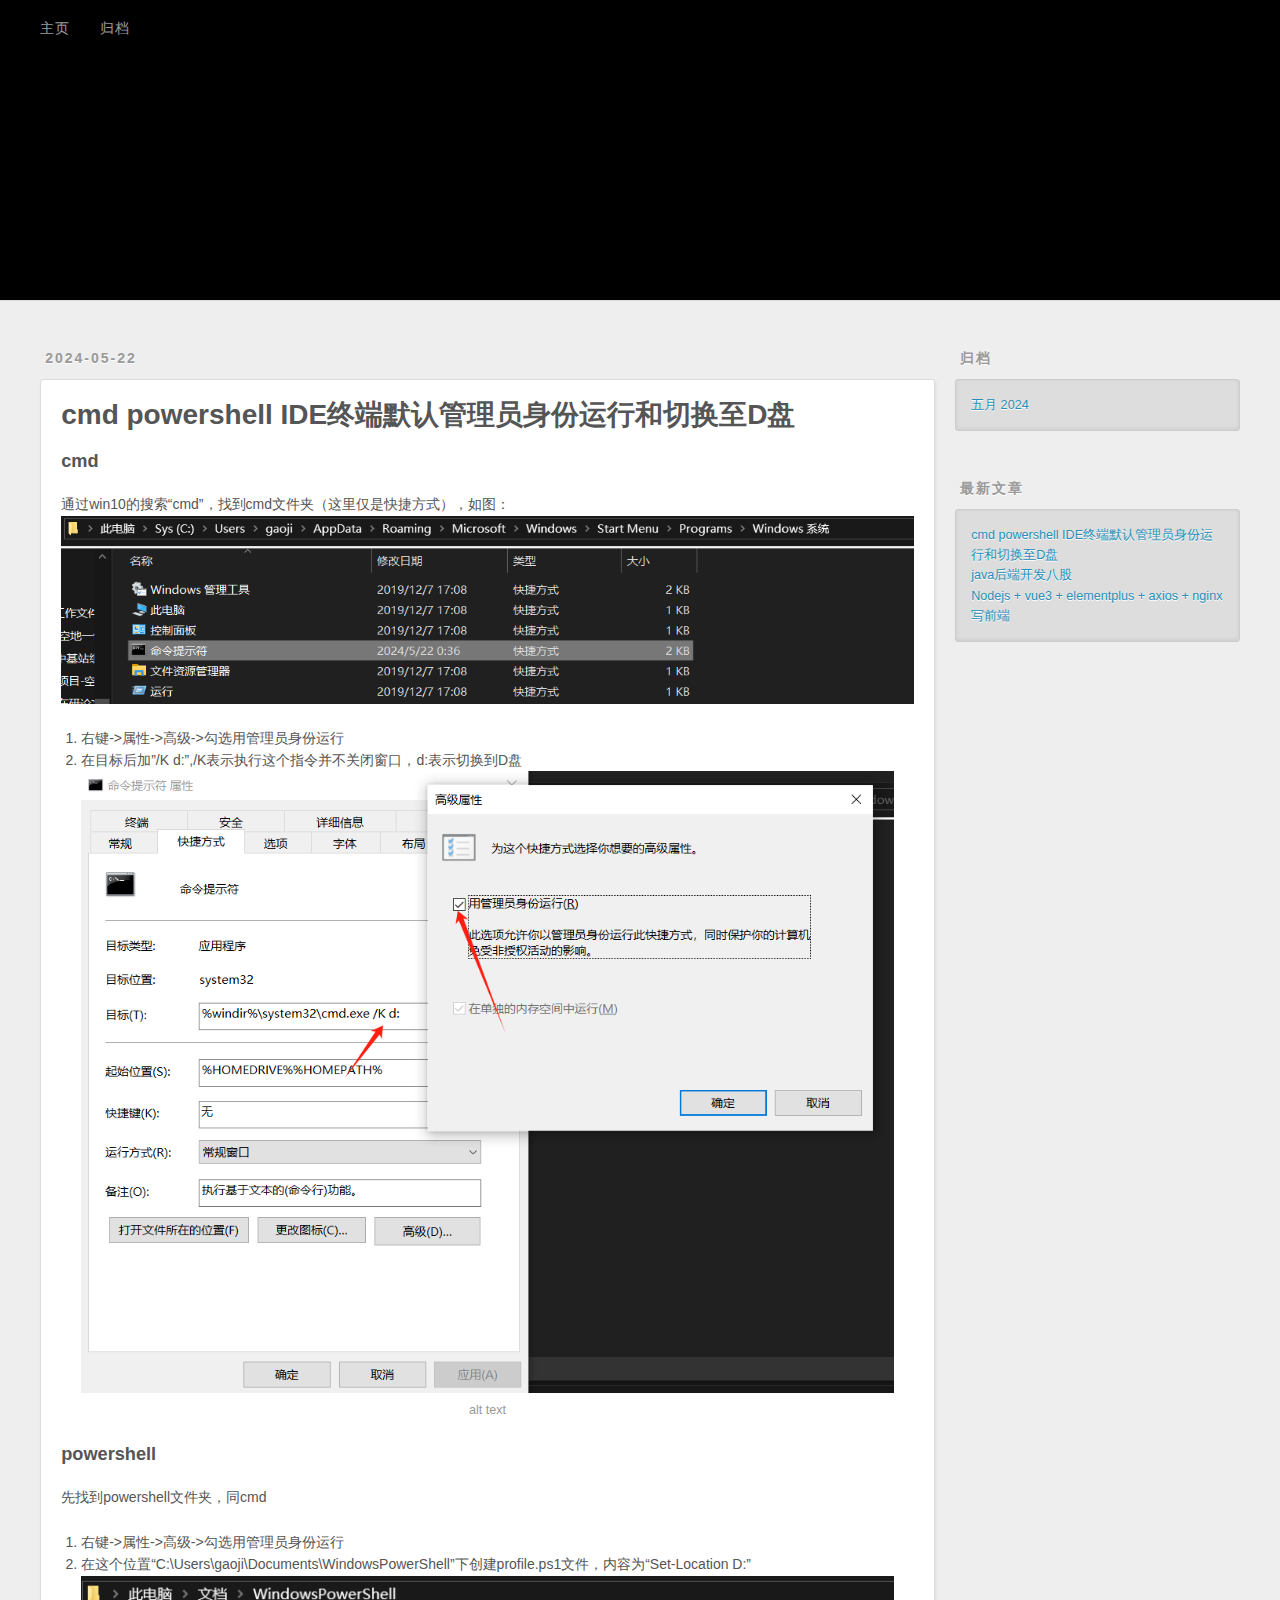
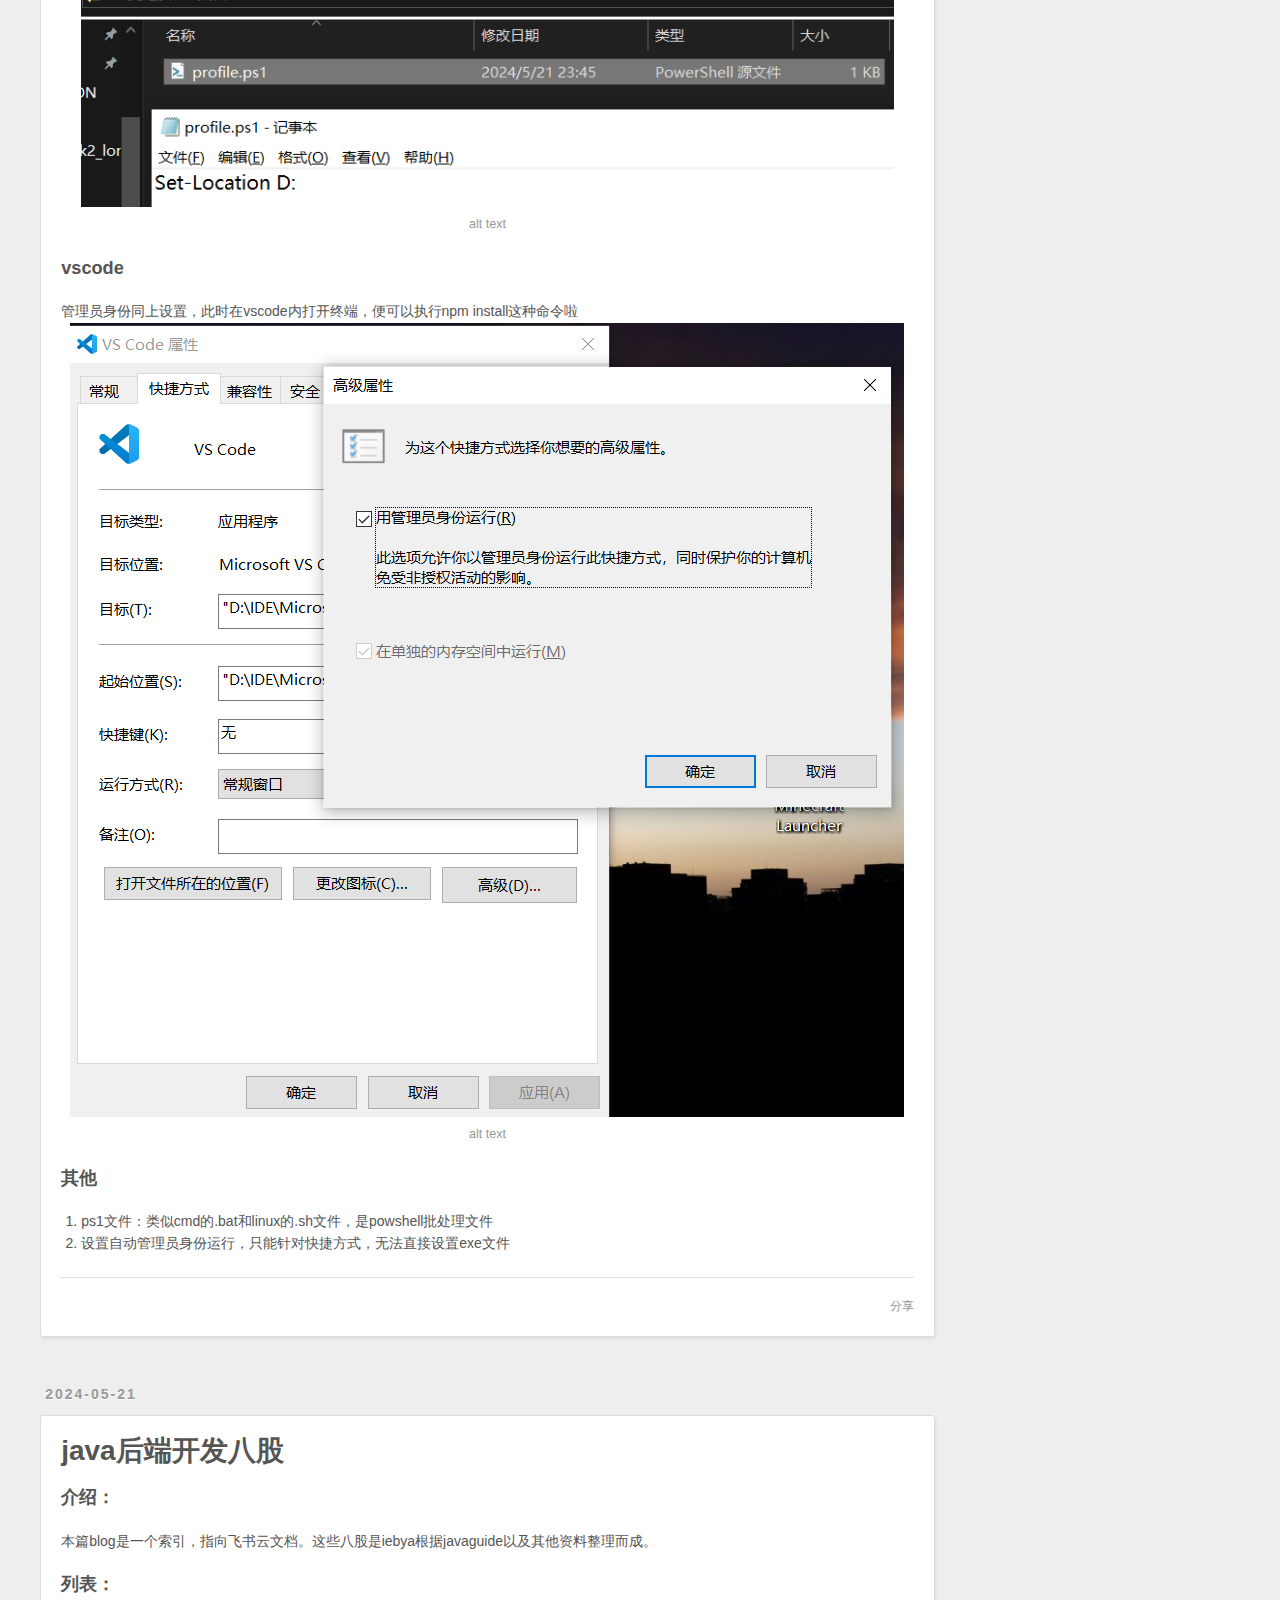
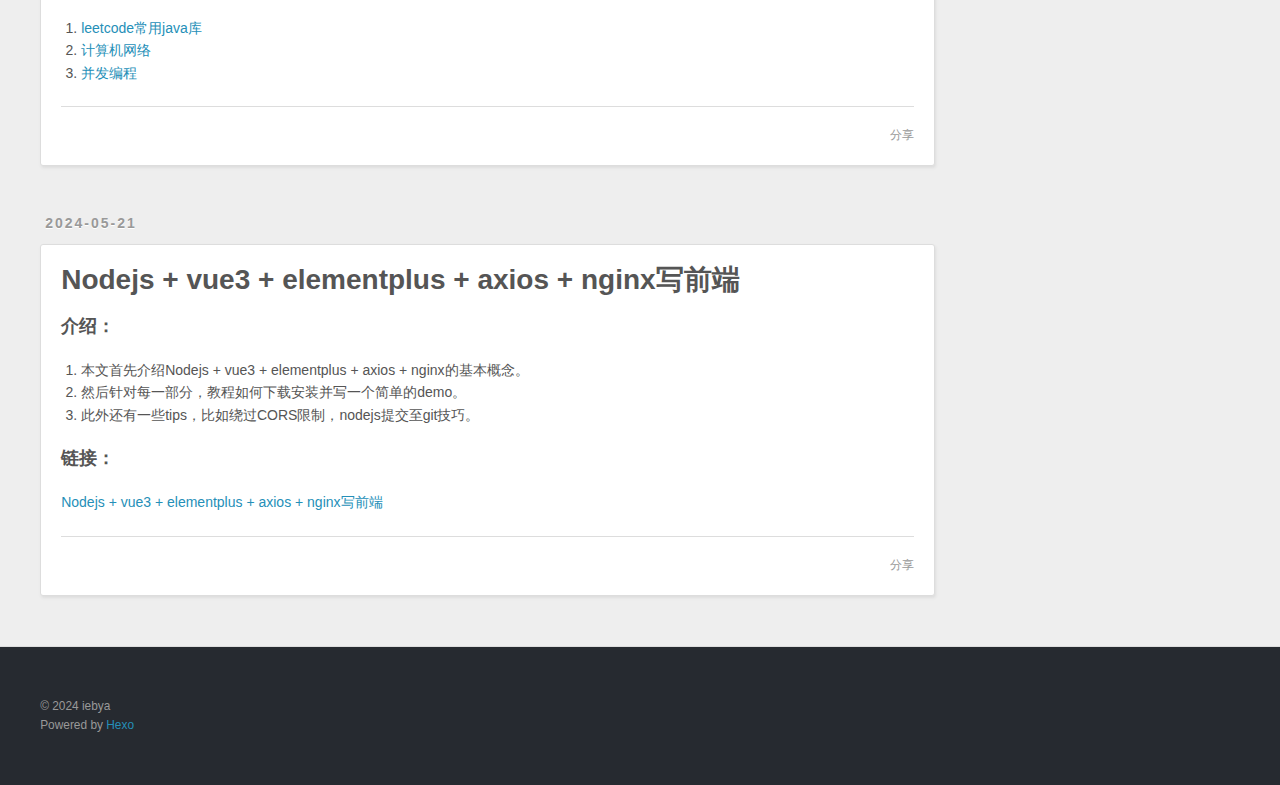
==== commit 56ca0bc2: "Site updated: 2024年5月22日 11:13:01" ====
--- a/index.html
+++ b/index.html
@@ -91,12 +91,26 @@
     
     <div class="e-content article-entry" itemprop="articleBody">
       
-        <h3 id="cmd"><a href="#cmd" class="headerlink" title="cmd"></a>cmd</h3><p>默认管理员身份运行：找到cmd文件夹，如图所示<br><img src="/./cmd-powershell-IDE%E7%BB%88%E7%AB%AF%E9%BB%98%E8%AE%A4%E7%AE%A1%E7%90%86%E5%91%98%E8%BA%AB%E4%BB%BD%E8%BF%90%E8%A1%8C%E5%92%8C%E5%88%87%E6%8D%A2%E8%87%B3D%E7%9B%98/image.png"></p>
+        <h3 id="cmd"><a href="#cmd" class="headerlink" title="cmd"></a>cmd</h3><p>通过win10的搜索“cmd”，找到cmd文件夹（这里仅是快捷方式），如图：<br><img src="/./cmd-powershell-IDE%E7%BB%88%E7%AB%AF%E9%BB%98%E8%AE%A4%E7%AE%A1%E7%90%86%E5%91%98%E8%BA%AB%E4%BB%BD%E8%BF%90%E8%A1%8C%E5%92%8C%E5%88%87%E6%8D%A2%E8%87%B3D%E7%9B%98/image.png">  </p>
+<ol>
+<li>右键-&gt;属性-&gt;高级-&gt;勾选用管理员身份运行</li>
+<li>在目标后加”&#x2F;K d:”,&#x2F;K表示执行这个指令并不关闭窗口，d:表示切换到D盘<br><img src="/./cmd-powershell-IDE%E7%BB%88%E7%AB%AF%E9%BB%98%E8%AE%A4%E7%AE%A1%E7%90%86%E5%91%98%E8%BA%AB%E4%BB%BD%E8%BF%90%E8%A1%8C%E5%92%8C%E5%88%87%E6%8D%A2%E8%87%B3D%E7%9B%98/image-1.png" alt="alt text"></li>
+</ol>
+<h3 id="powershell"><a href="#powershell" class="headerlink" title="powershell"></a>powershell</h3><p>先找到powershell文件夹，同cmd</p>
+<ol>
+<li>右键-&gt;属性-&gt;高级-&gt;勾选用管理员身份运行</li>
+<li>在这个位置“C:\Users\gaoji\Documents\WindowsPowerShell”下创建profile.ps1文件，内容为“Set-Location D:”<br><img src="/./cmd-powershell-IDE%E7%BB%88%E7%AB%AF%E9%BB%98%E8%AE%A4%E7%AE%A1%E7%90%86%E5%91%98%E8%BA%AB%E4%BB%BD%E8%BF%90%E8%A1%8C%E5%92%8C%E5%88%87%E6%8D%A2%E8%87%B3D%E7%9B%98/image-2.png" alt="alt text"></li>
+</ol>
+<h3 id="vscode"><a href="#vscode" class="headerlink" title="vscode"></a>vscode</h3><p>管理员身份同上设置，此时在vscode内打开终端，便可以执行npm install这种命令啦<br><img src="/./cmd-powershell-IDE%E7%BB%88%E7%AB%AF%E9%BB%98%E8%AE%A4%E7%AE%A1%E7%90%86%E5%91%98%E8%BA%AB%E4%BB%BD%E8%BF%90%E8%A1%8C%E5%92%8C%E5%88%87%E6%8D%A2%E8%87%B3D%E7%9B%98/image-3.png" alt="alt text"></p>
+<h3 id="其他"><a href="#其他" class="headerlink" title="其他"></a>其他</h3><ol>
+<li>ps1文件：类似cmd的.bat和linux的.sh文件，是powshell批处理文件</li>
+<li>设置自动管理员身份运行，只能针对快捷方式，无法直接设置exe文件</li>
+</ol>
 
       
     </div>
     <footer class="article-footer">
-      <a data-url="https://gaojiachang.github.io/cmd-powershell-IDE%E7%BB%88%E7%AB%AF%E9%BB%98%E8%AE%A4%E7%AE%A1%E7%90%86%E5%91%98%E8%BA%AB%E4%BB%BD%E8%BF%90%E8%A1%8C%E5%92%8C%E5%88%87%E6%8D%A2%E8%87%B3D%E7%9B%98/" data-id="clwh885ns0001r4w8gvru36y8" data-title="cmd powershell IDE终端默认管理员身份运行和切换至D盘" class="article-share-link"><span class="fa fa-share">分享</span></a>
+      <a data-url="https://gaojiachang.github.io/cmd-powershell-IDE%E7%BB%88%E7%AB%AF%E9%BB%98%E8%AE%A4%E7%AE%A1%E7%90%86%E5%91%98%E8%BA%AB%E4%BB%BD%E8%BF%90%E8%A1%8C%E5%92%8C%E5%88%87%E6%8D%A2%E8%87%B3D%E7%9B%98/" data-id="clwh919l90001sgw89sv15fmu" data-title="cmd powershell IDE终端默认管理员身份运行和切换至D盘" class="article-share-link"><span class="fa fa-share">分享</span></a>
       
       
       
@@ -140,7 +154,7 @@
       
     </div>
     <footer class="article-footer">
-      <a data-url="https://gaojiachang.github.io/java%E5%90%8E%E7%AB%AF%E5%BC%80%E5%8F%91%E5%85%AB%E8%82%A1/" data-id="clwh885nu0002r4w876hs08q3" data-title="java后端开发八股" class="article-share-link"><span class="fa fa-share">分享</span></a>
+      <a data-url="https://gaojiachang.github.io/java%E5%90%8E%E7%AB%AF%E5%BC%80%E5%8F%91%E5%85%AB%E8%82%A1/" data-id="clwh919lb0002sgw8f1y4cokp" data-title="java后端开发八股" class="article-share-link"><span class="fa fa-share">分享</span></a>
       
       
       
@@ -184,7 +198,7 @@
       
     </div>
     <footer class="article-footer">
-      <a data-url="https://gaojiachang.github.io/Nodejs-vue3-elementplus-axios-nginx%E5%86%99%E5%89%8D%E7%AB%AF/" data-id="clwh885nn0000r4w8bkni1ar0" data-title="Nodejs + vue3 + elementplus + axios + nginx写前端" class="article-share-link"><span class="fa fa-share">分享</span></a>
+      <a data-url="https://gaojiachang.github.io/Nodejs-vue3-elementplus-axios-nginx%E5%86%99%E5%89%8D%E7%AB%AF/" data-id="clwh919l40000sgw840qn2g3q" data-title="Nodejs + vue3 + elementplus + axios + nginx写前端" class="article-share-link"><span class="fa fa-share">分享</span></a>
       
       
       
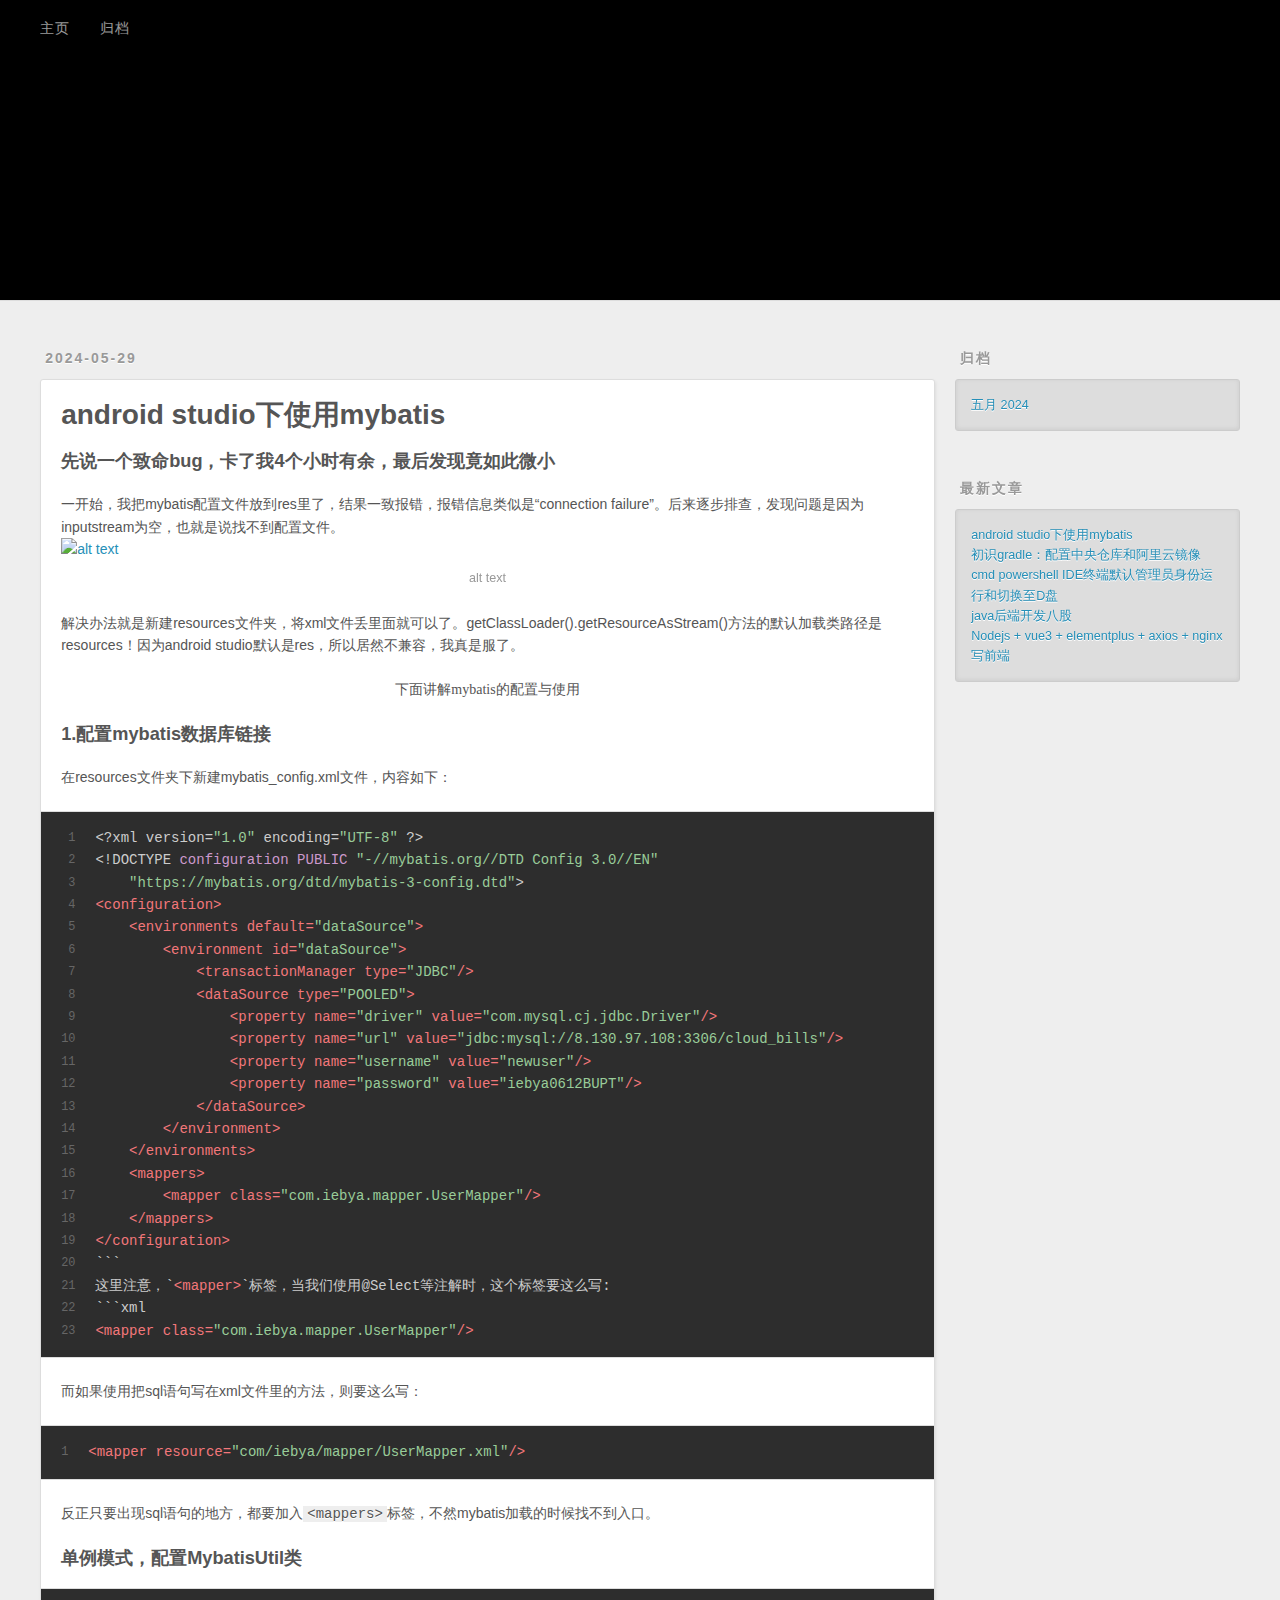
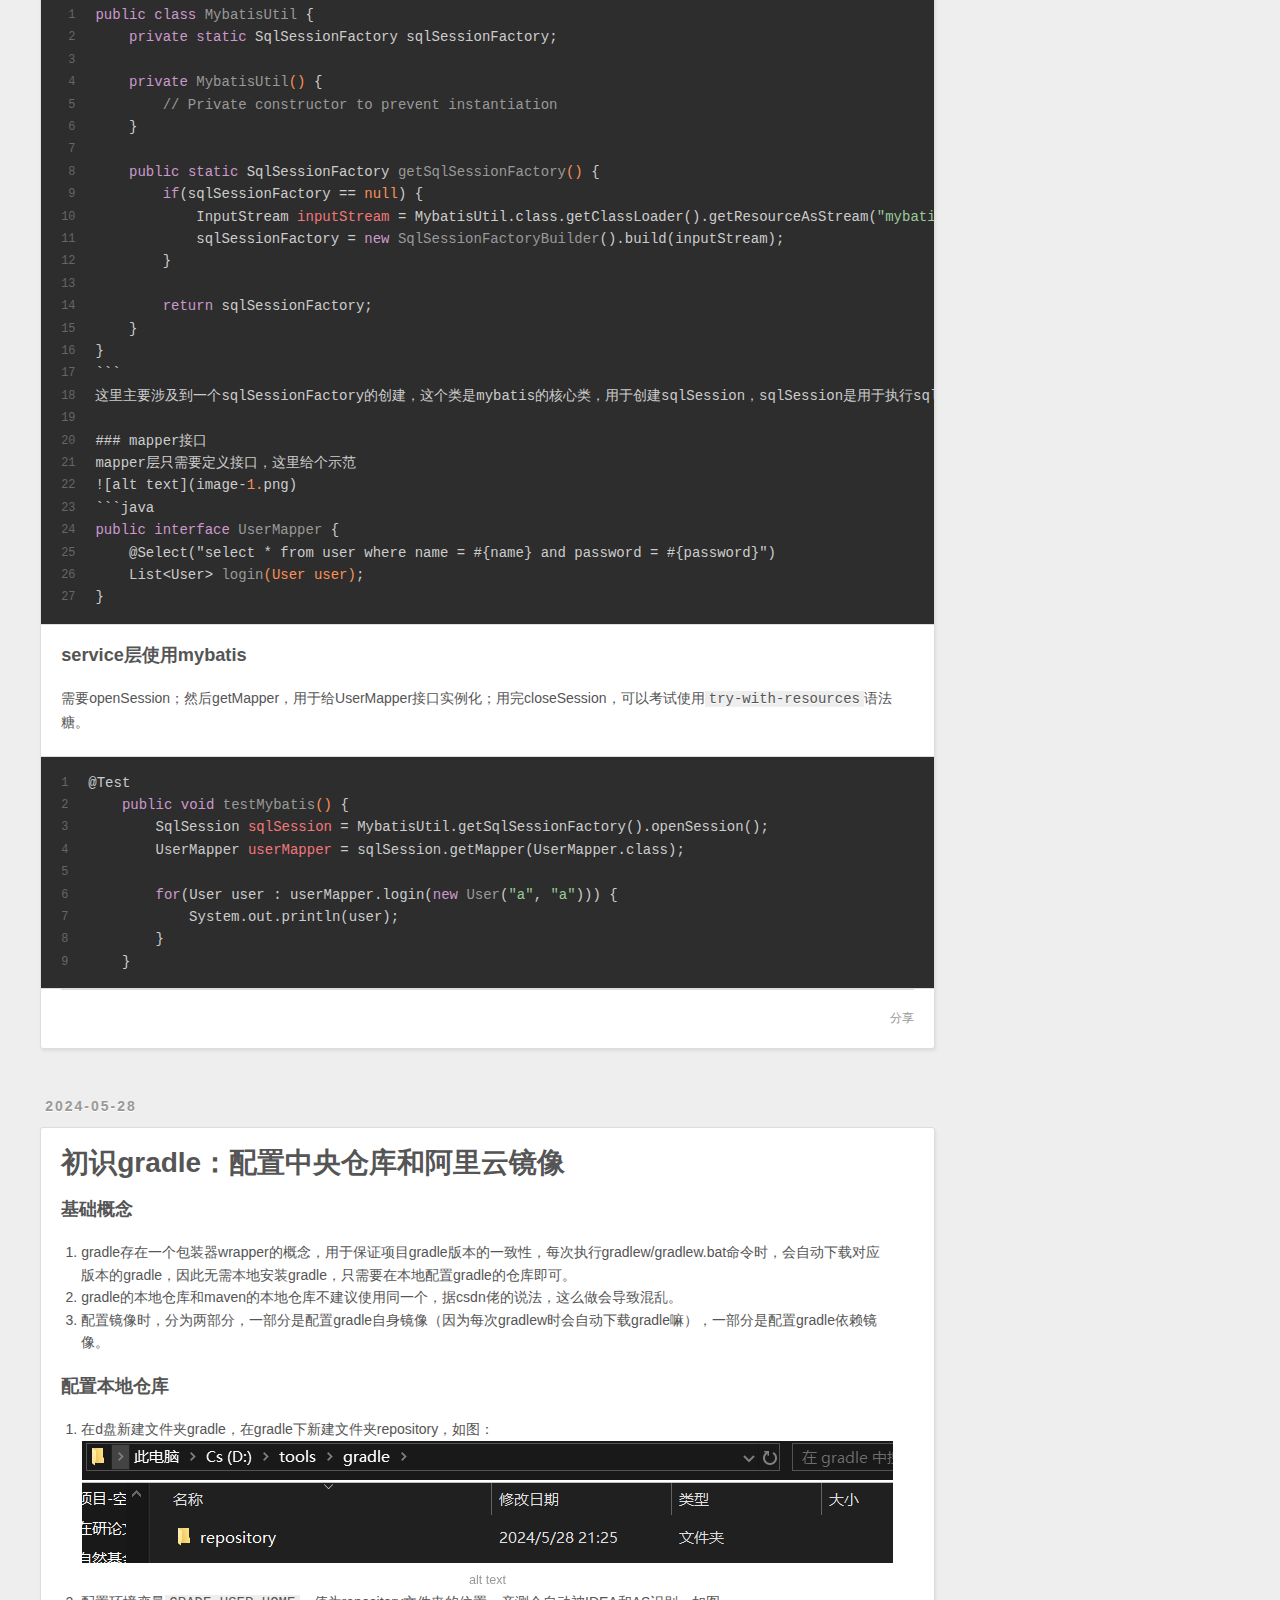
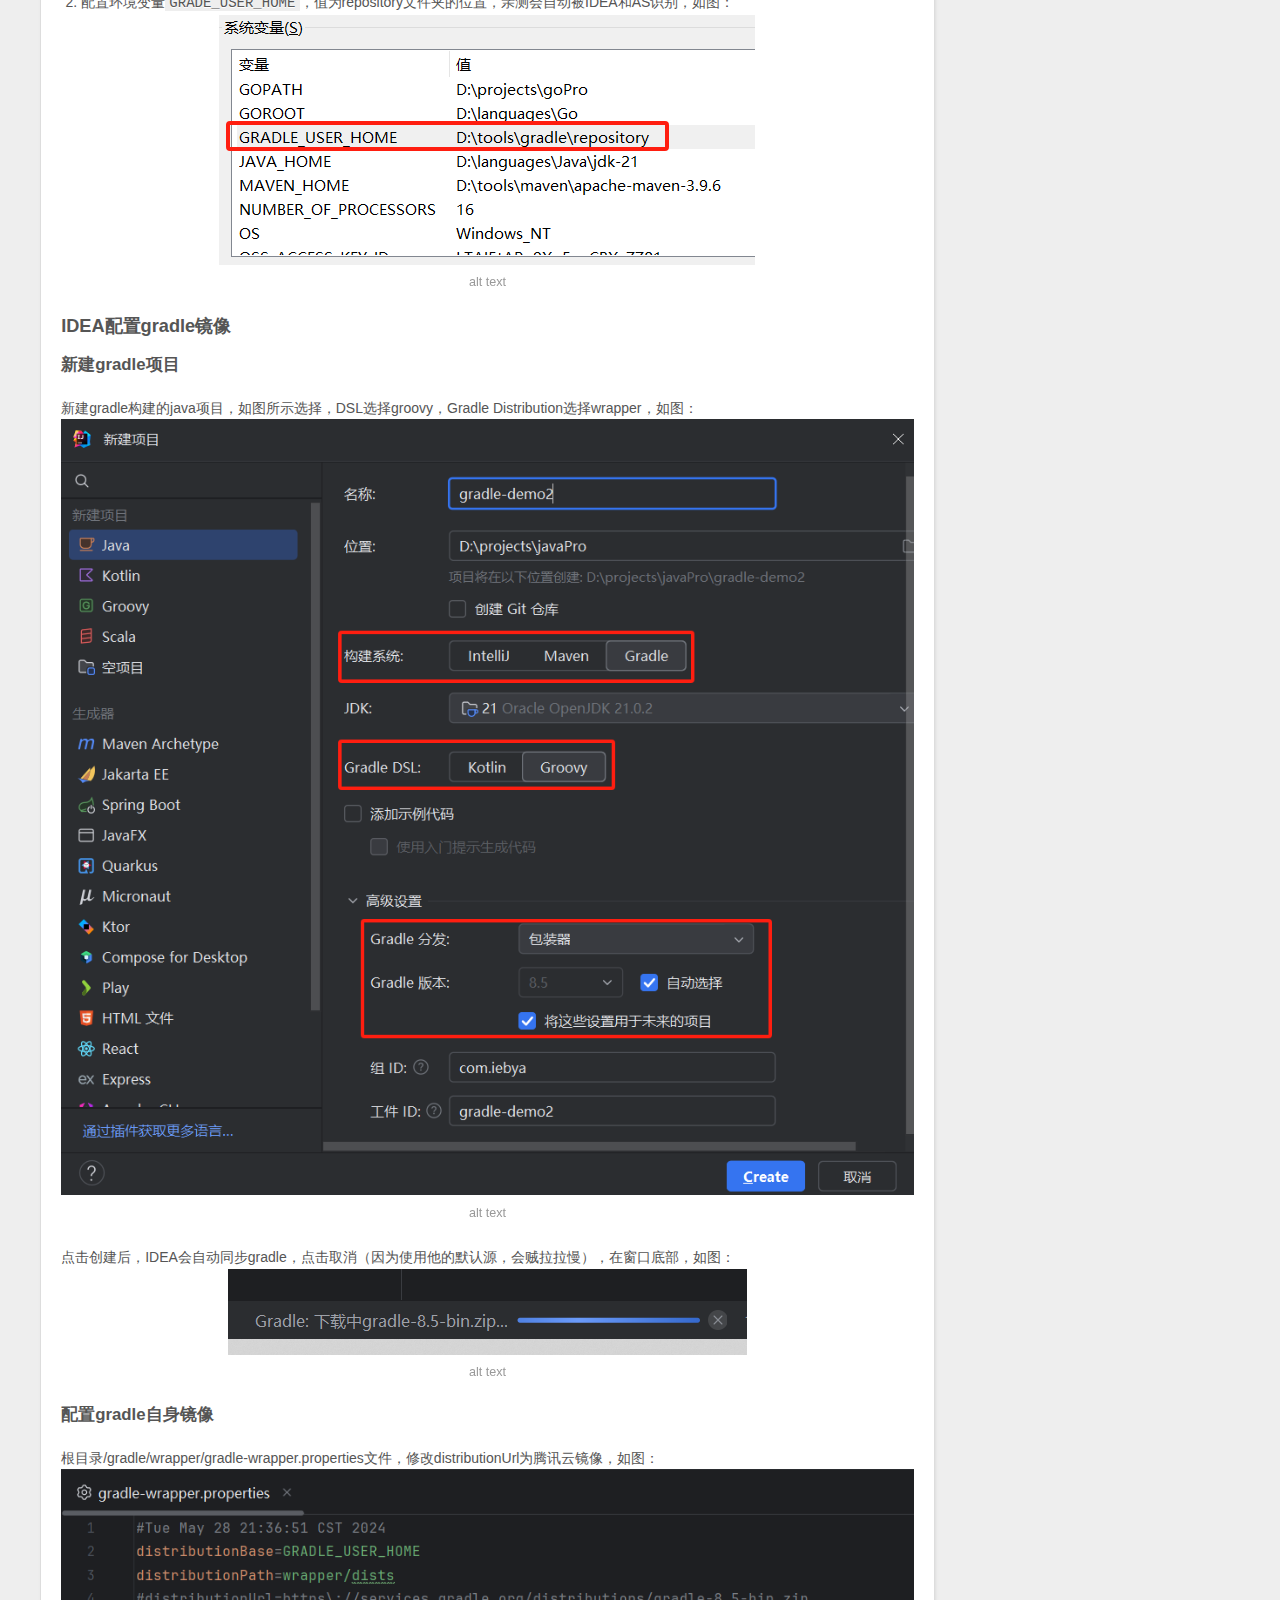
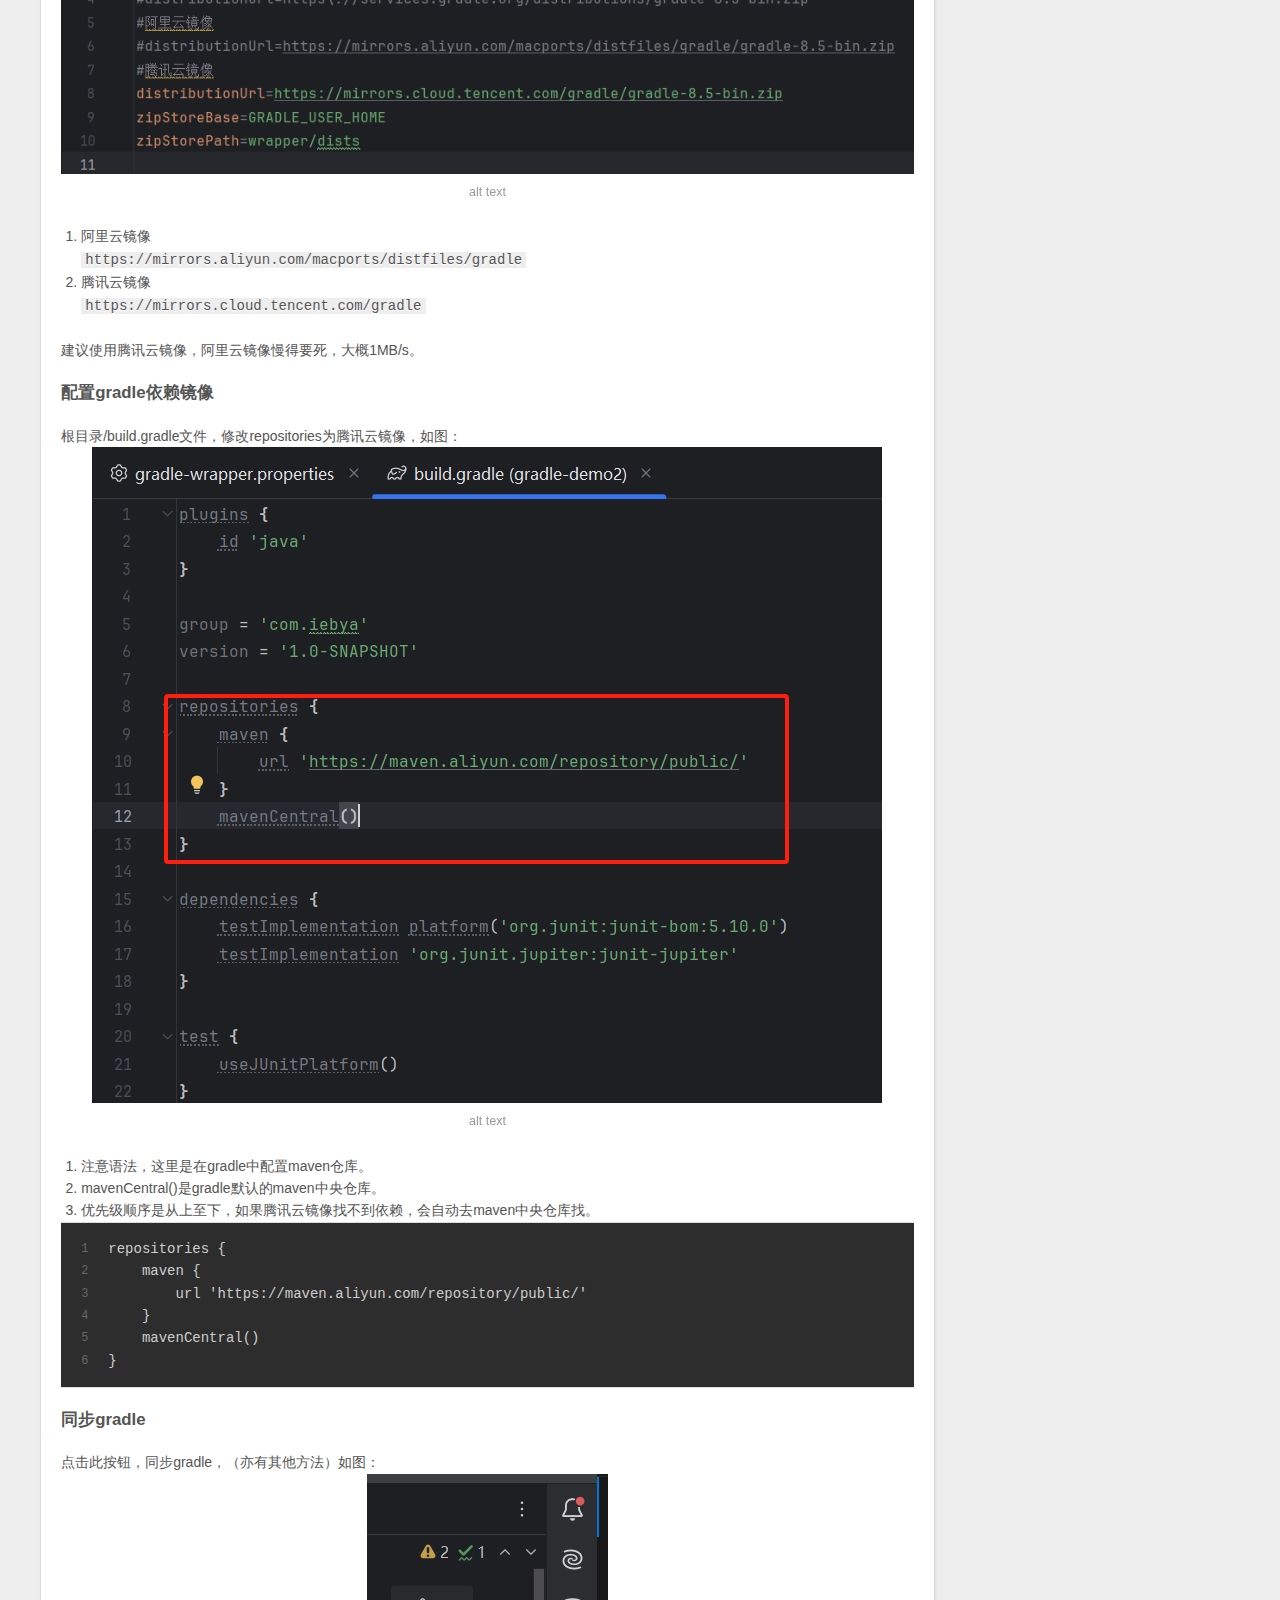
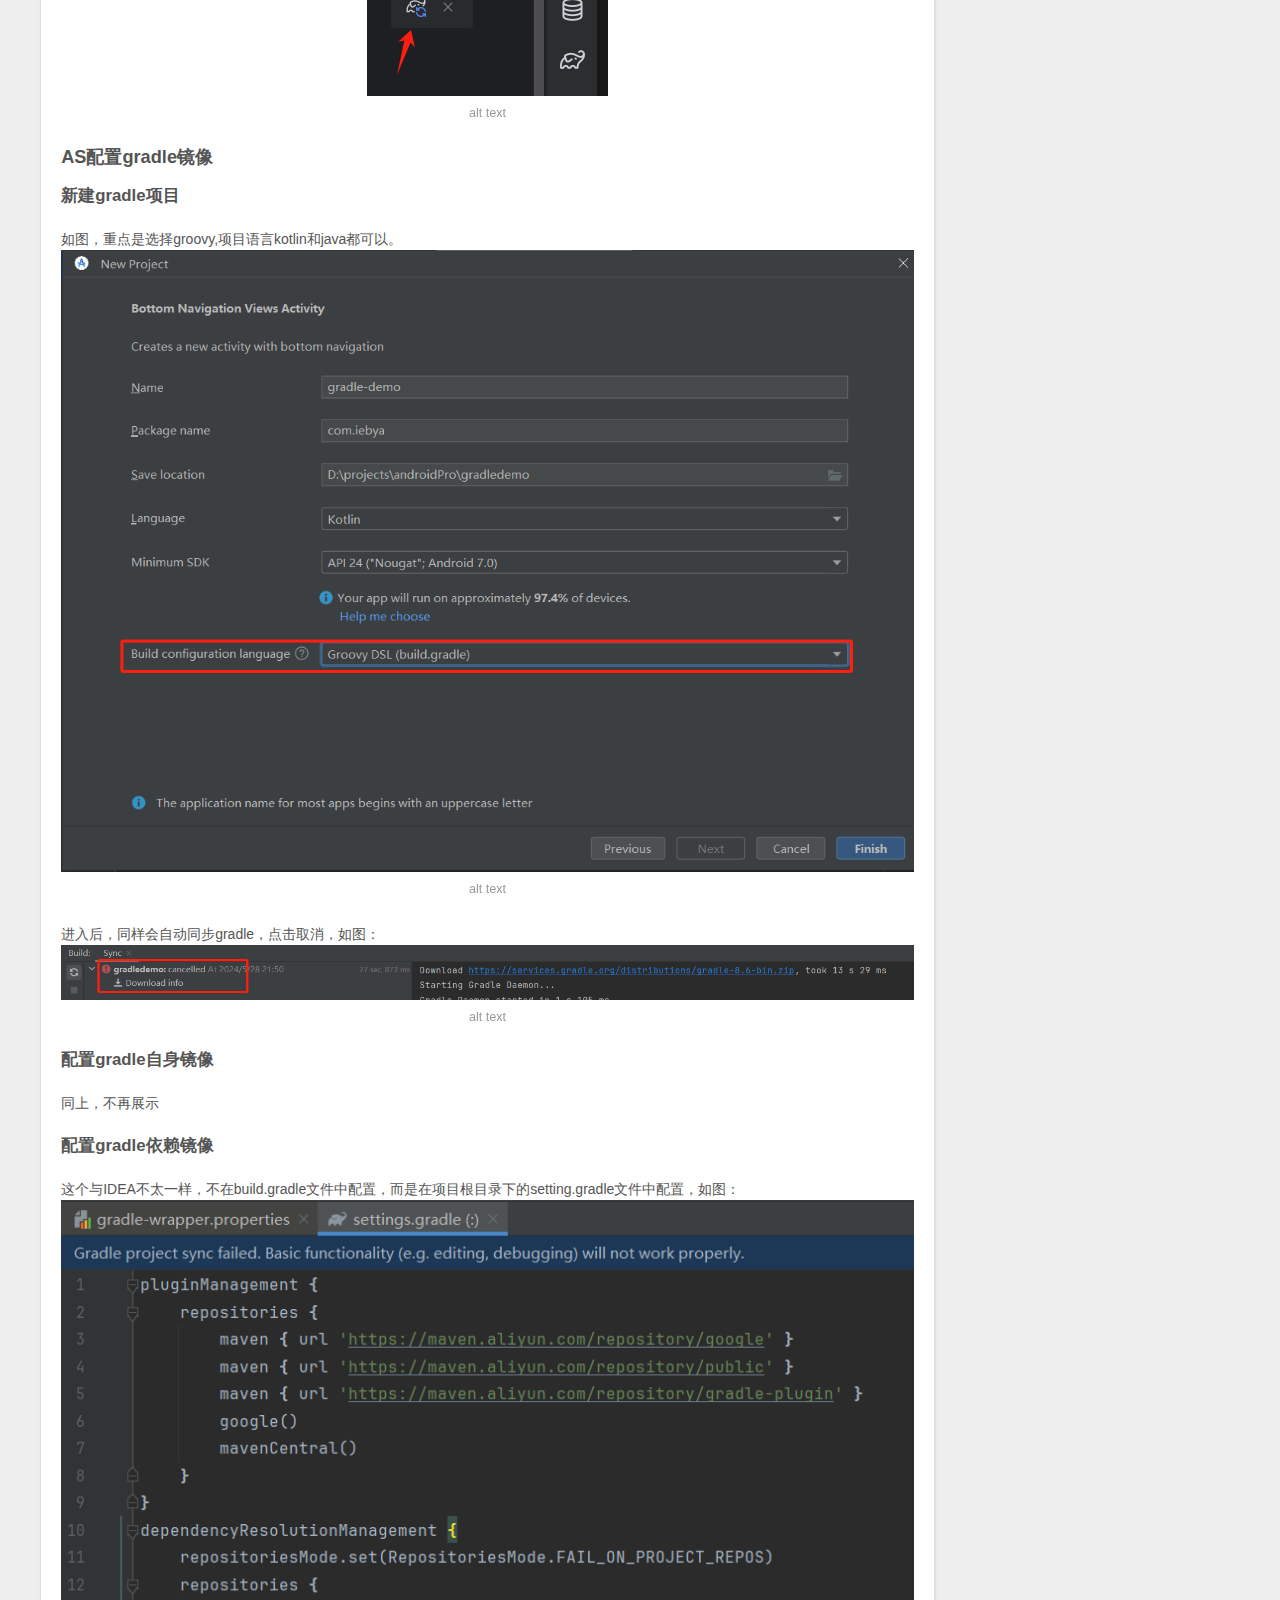
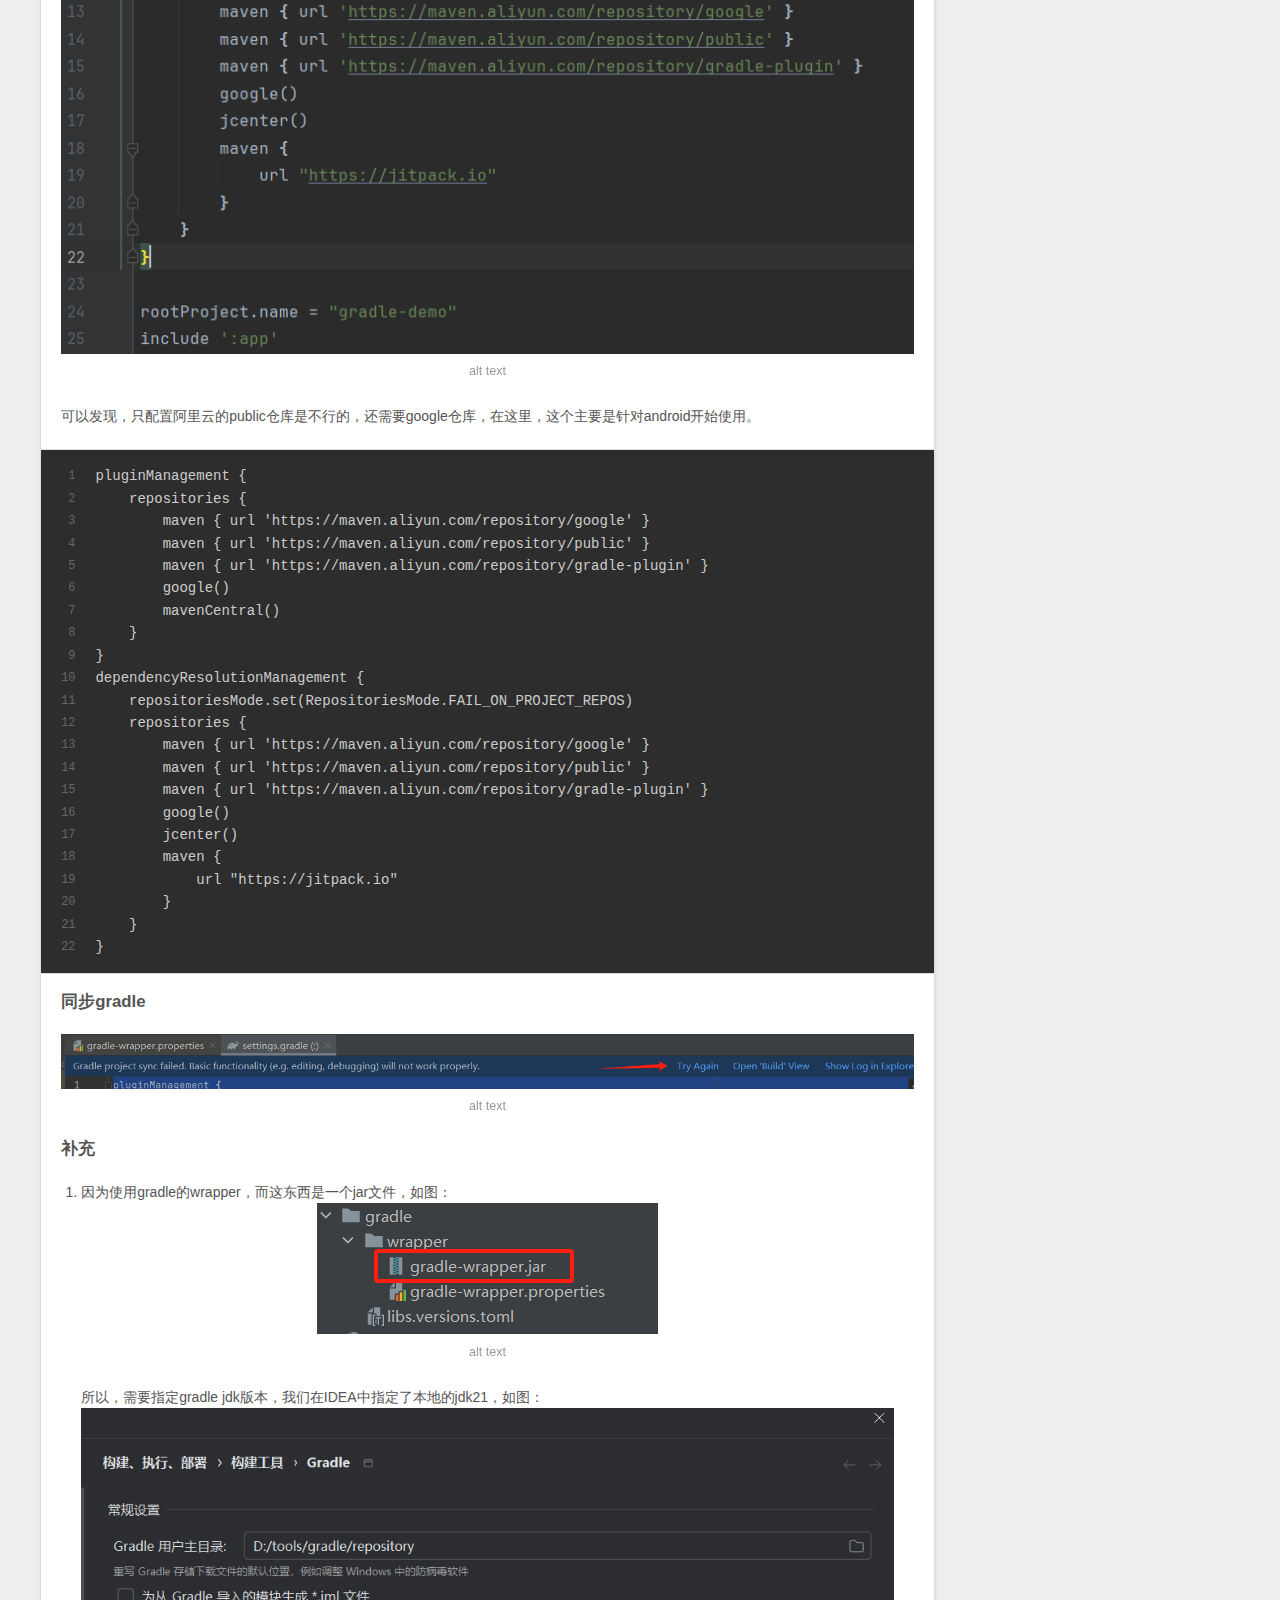
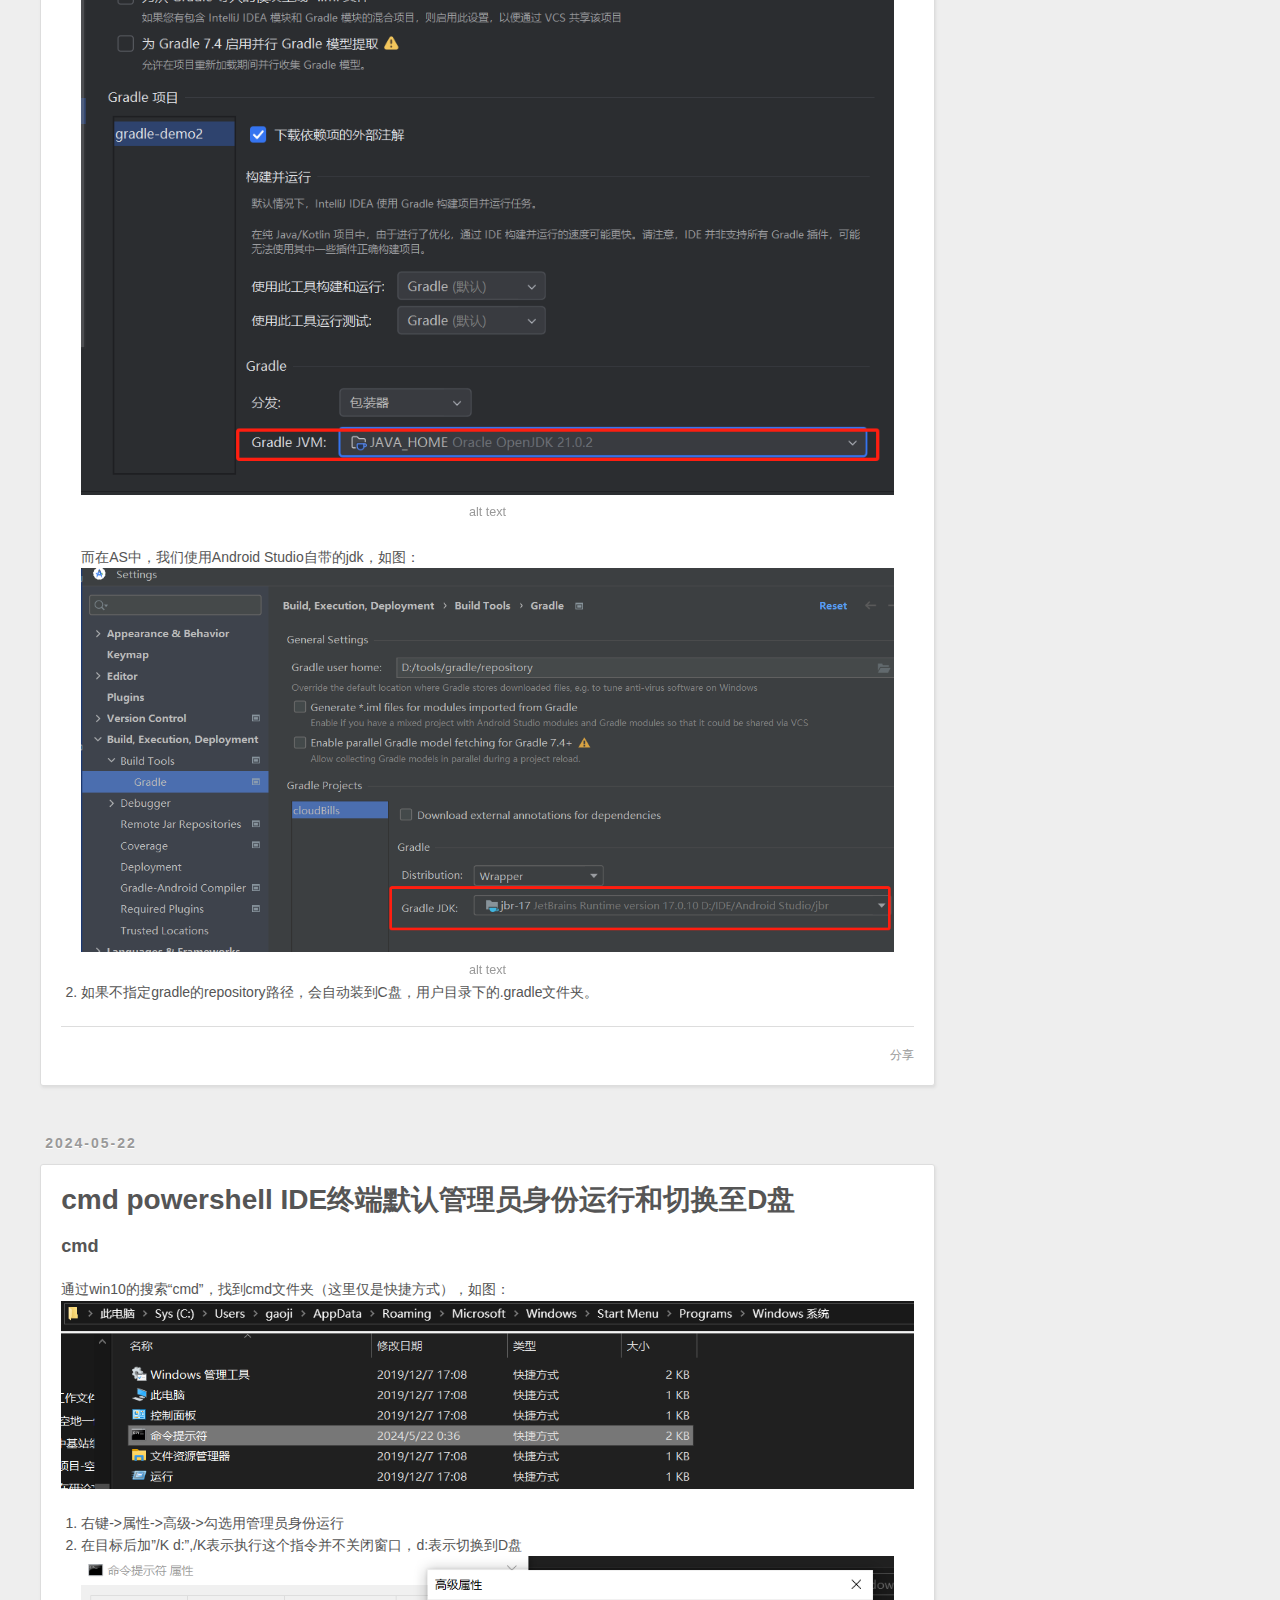
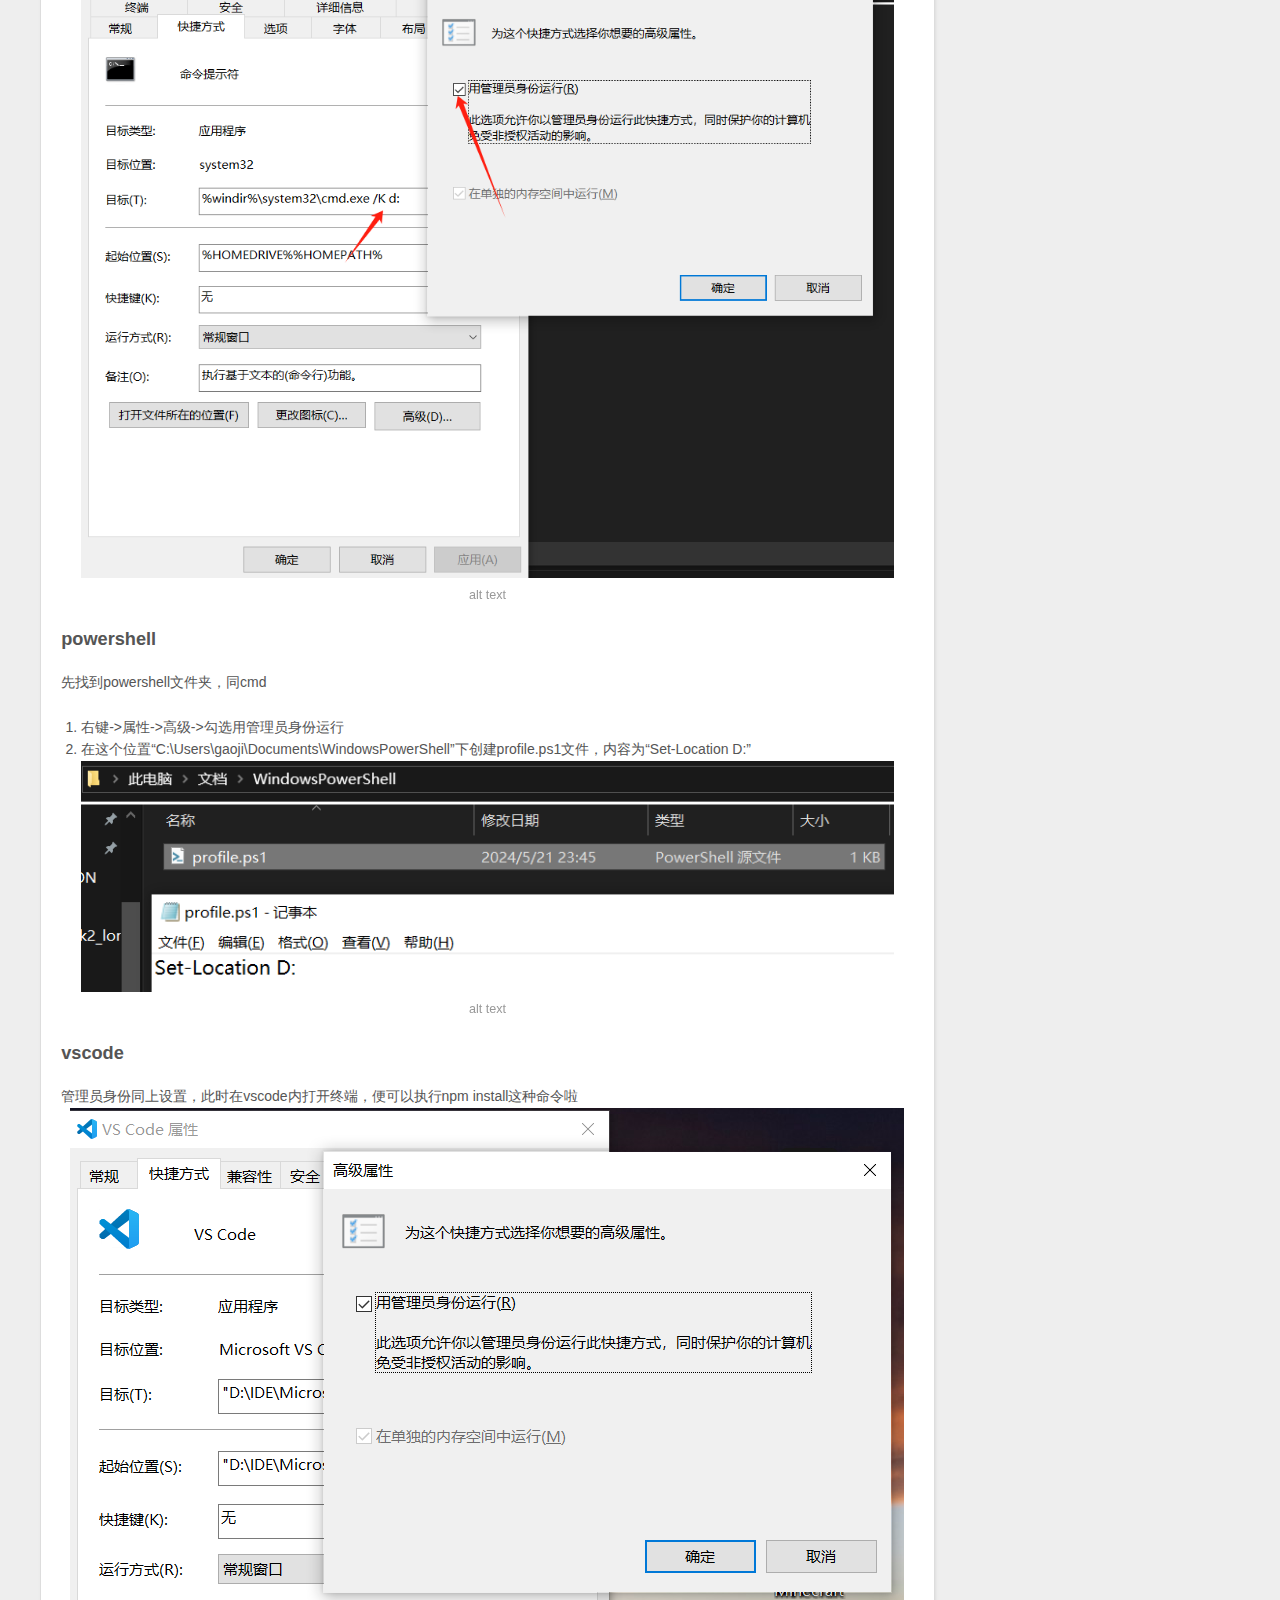
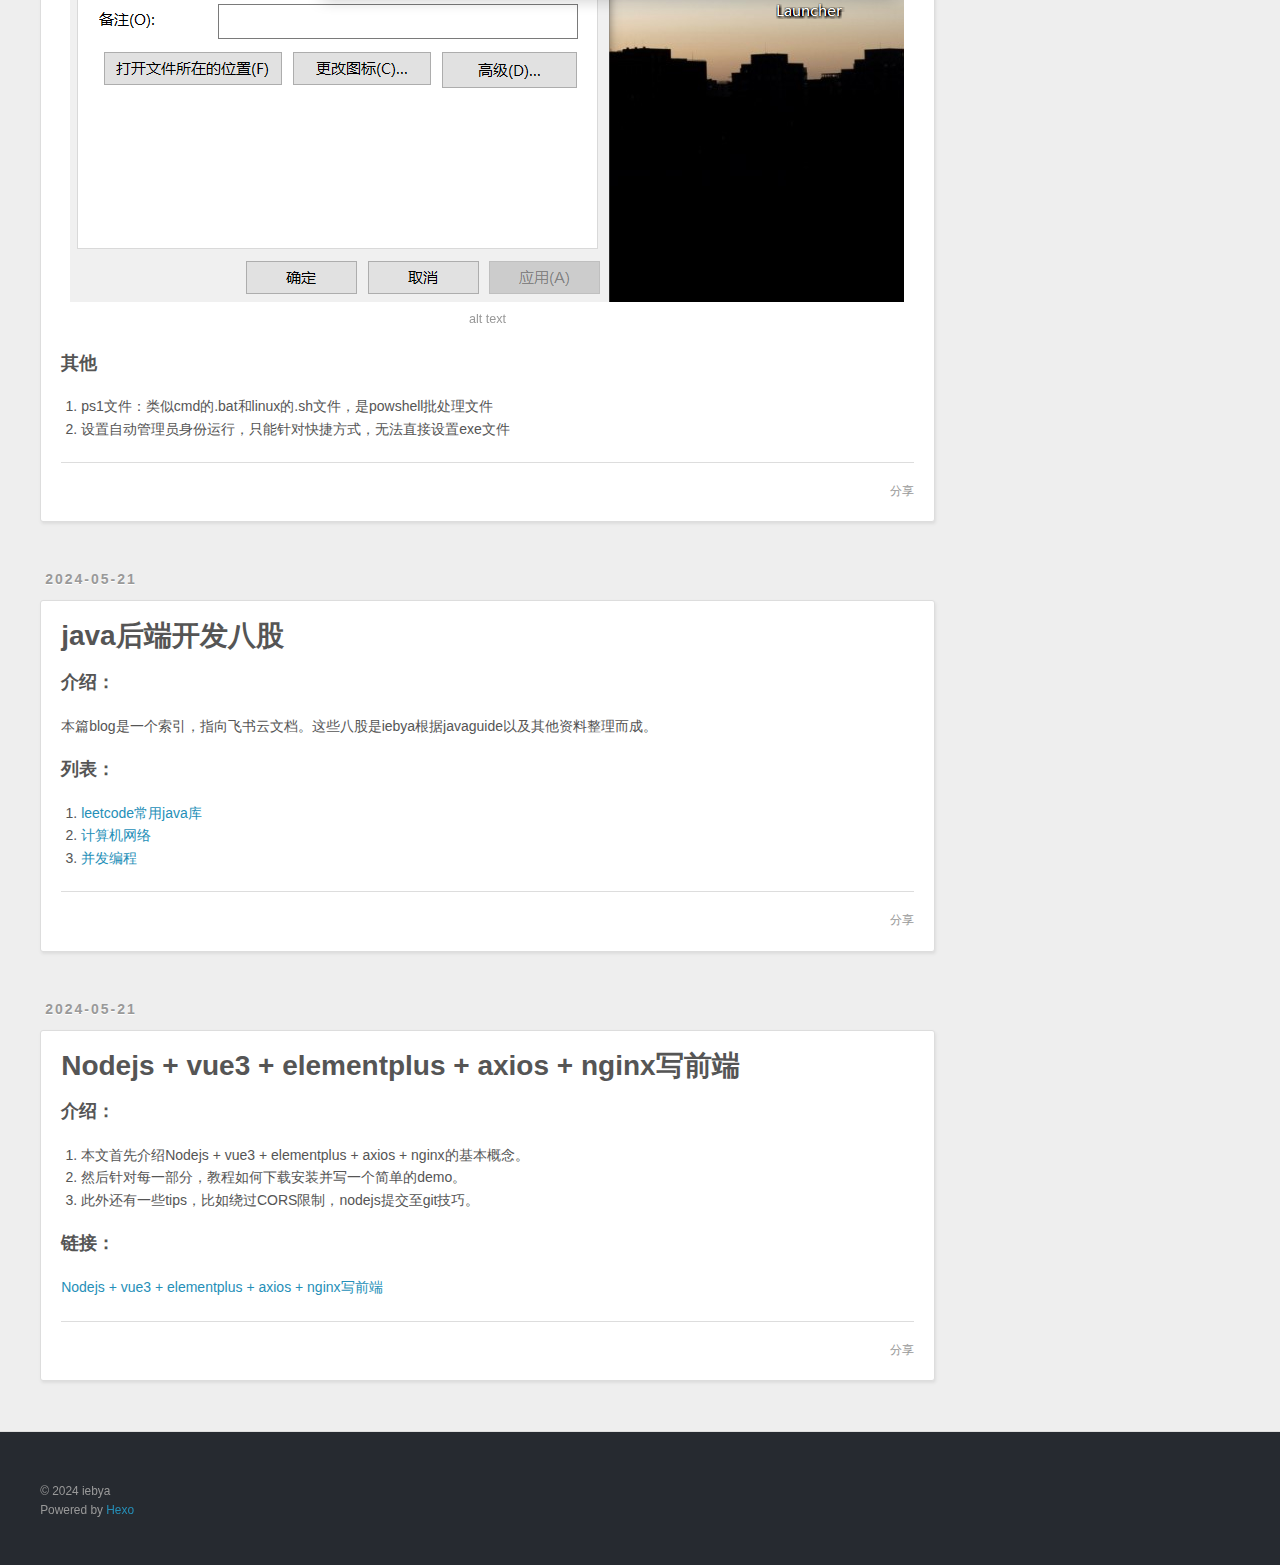
==== commit d37801b0: "Site updated: 2024年5月29日 13:29:12" ====
--- a/index.html
+++ b/index.html
@@ -69,6 +69,126 @@
       <div class="outer">
         <section id="main">
   
+    <article id="post-android-studio下使用mybatis/android-studio下使用mybatis" class="h-entry article article-type-post" itemprop="blogPost" itemscope itemtype="https://schema.org/BlogPosting">
+  <div class="article-meta">
+    <a href="/android-studio%E4%B8%8B%E4%BD%BF%E7%94%A8mybatis/android-studio%E4%B8%8B%E4%BD%BF%E7%94%A8mybatis/" class="article-date">
+  <time class="dt-published" datetime="2024-05-29T05:11:55.000Z" itemprop="datePublished">2024-05-29</time>
+</a>
+    
+  </div>
+  <div class="article-inner">
+    
+    
+      <header class="article-header">
+        
+  
+    <h1 itemprop="name">
+      <a class="p-name article-title" href="/android-studio%E4%B8%8B%E4%BD%BF%E7%94%A8mybatis/android-studio%E4%B8%8B%E4%BD%BF%E7%94%A8mybatis/">android studio下使用mybatis</a>
+    </h1>
+  
+
+      </header>
+    
+    <div class="e-content article-entry" itemprop="articleBody">
+      
+        <h3 id="先说一个致命bug，卡了我4个小时有余，最后发现竟如此微小"><a href="#先说一个致命bug，卡了我4个小时有余，最后发现竟如此微小" class="headerlink" title="先说一个致命bug，卡了我4个小时有余，最后发现竟如此微小"></a>先说一个致命bug，卡了我4个小时有余，最后发现竟如此微小</h3><p>一开始，我把mybatis配置文件放到res里了，结果一致报错，报错信息类似是“connection failure”。后来逐步排查，发现问题是因为inputstream为空，也就是说找不到配置文件。<br><img src="/image.png" alt="alt text"><br>解决办法就是新建resources文件夹，将xml文件丢里面就可以了。getClassLoader().getResourceAsStream()方法的默认加载类路径是resources！因为android studio默认是res，所以居然不兼容，我真是服了。</p>
+<blockquote>
+<p>下面讲解mybatis的配置与使用</p>
+</blockquote>
+<h3 id="1-配置mybatis数据库链接"><a href="#1-配置mybatis数据库链接" class="headerlink" title="1.配置mybatis数据库链接"></a>1.配置mybatis数据库链接</h3><p>在resources文件夹下新建mybatis_config.xml文件，内容如下：</p>
+<figure class="highlight xml"><table><tr><td class="gutter"><pre><span class="line">1</span><br><span class="line">2</span><br><span class="line">3</span><br><span class="line">4</span><br><span class="line">5</span><br><span class="line">6</span><br><span class="line">7</span><br><span class="line">8</span><br><span class="line">9</span><br><span class="line">10</span><br><span class="line">11</span><br><span class="line">12</span><br><span class="line">13</span><br><span class="line">14</span><br><span class="line">15</span><br><span class="line">16</span><br><span class="line">17</span><br><span class="line">18</span><br><span class="line">19</span><br><span class="line">20</span><br><span class="line">21</span><br><span class="line">22</span><br><span class="line">23</span><br></pre></td><td class="code"><pre><span class="line"><span class="meta">&lt;?xml version=<span class="string">&quot;1.0&quot;</span> encoding=<span class="string">&quot;UTF-8&quot;</span> ?&gt;</span></span><br><span class="line"><span class="meta">&lt;!DOCTYPE <span class="keyword">configuration</span> <span class="keyword">PUBLIC</span> <span class="string">&quot;-//mybatis.org//DTD Config 3.0//EN&quot;</span></span></span><br><span class="line"><span class="meta">    <span class="string">&quot;https://mybatis.org/dtd/mybatis-3-config.dtd&quot;</span>&gt;</span></span><br><span class="line"><span class="tag">&lt;<span class="name">configuration</span>&gt;</span></span><br><span class="line">    <span class="tag">&lt;<span class="name">environments</span> <span class="attr">default</span>=<span class="string">&quot;dataSource&quot;</span>&gt;</span></span><br><span class="line">        <span class="tag">&lt;<span class="name">environment</span> <span class="attr">id</span>=<span class="string">&quot;dataSource&quot;</span>&gt;</span></span><br><span class="line">            <span class="tag">&lt;<span class="name">transactionManager</span> <span class="attr">type</span>=<span class="string">&quot;JDBC&quot;</span>/&gt;</span></span><br><span class="line">            <span class="tag">&lt;<span class="name">dataSource</span> <span class="attr">type</span>=<span class="string">&quot;POOLED&quot;</span>&gt;</span></span><br><span class="line">                <span class="tag">&lt;<span class="name">property</span> <span class="attr">name</span>=<span class="string">&quot;driver&quot;</span> <span class="attr">value</span>=<span class="string">&quot;com.mysql.cj.jdbc.Driver&quot;</span>/&gt;</span></span><br><span class="line">                <span class="tag">&lt;<span class="name">property</span> <span class="attr">name</span>=<span class="string">&quot;url&quot;</span> <span class="attr">value</span>=<span class="string">&quot;jdbc:mysql://8.130.97.108:3306/cloud_bills&quot;</span>/&gt;</span></span><br><span class="line">                <span class="tag">&lt;<span class="name">property</span> <span class="attr">name</span>=<span class="string">&quot;username&quot;</span> <span class="attr">value</span>=<span class="string">&quot;newuser&quot;</span>/&gt;</span></span><br><span class="line">                <span class="tag">&lt;<span class="name">property</span> <span class="attr">name</span>=<span class="string">&quot;password&quot;</span> <span class="attr">value</span>=<span class="string">&quot;iebya0612BUPT&quot;</span>/&gt;</span></span><br><span class="line">            <span class="tag">&lt;/<span class="name">dataSource</span>&gt;</span></span><br><span class="line">        <span class="tag">&lt;/<span class="name">environment</span>&gt;</span></span><br><span class="line">    <span class="tag">&lt;/<span class="name">environments</span>&gt;</span></span><br><span class="line">    <span class="tag">&lt;<span class="name">mappers</span>&gt;</span></span><br><span class="line">        <span class="tag">&lt;<span class="name">mapper</span> <span class="attr">class</span>=<span class="string">&quot;com.iebya.mapper.UserMapper&quot;</span>/&gt;</span></span><br><span class="line">    <span class="tag">&lt;/<span class="name">mappers</span>&gt;</span></span><br><span class="line"><span class="tag">&lt;/<span class="name">configuration</span>&gt;</span></span><br><span class="line">```  </span><br><span class="line">这里注意，`<span class="tag">&lt;<span class="name">mapper</span>&gt;</span>`标签，当我们使用@Select等注解时，这个标签要这么写:</span><br><span class="line">```xml</span><br><span class="line"><span class="tag">&lt;<span class="name">mapper</span> <span class="attr">class</span>=<span class="string">&quot;com.iebya.mapper.UserMapper&quot;</span>/&gt;</span></span><br></pre></td></tr></table></figure>
+<p>而如果使用把sql语句写在xml文件里的方法，则要这么写：</p>
+<figure class="highlight xml"><table><tr><td class="gutter"><pre><span class="line">1</span><br></pre></td><td class="code"><pre><span class="line"><span class="tag">&lt;<span class="name">mapper</span> <span class="attr">resource</span>=<span class="string">&quot;com/iebya/mapper/UserMapper.xml&quot;</span>/&gt;</span></span><br></pre></td></tr></table></figure>
+<p>反正只要出现sql语句的地方，都要加入<code>&lt;mappers&gt;</code>标签，不然mybatis加载的时候找不到入口。</p>
+<h3 id="单例模式，配置MybatisUtil类"><a href="#单例模式，配置MybatisUtil类" class="headerlink" title="单例模式，配置MybatisUtil类"></a>单例模式，配置MybatisUtil类</h3><figure class="highlight java"><table><tr><td class="gutter"><pre><span class="line">1</span><br><span class="line">2</span><br><span class="line">3</span><br><span class="line">4</span><br><span class="line">5</span><br><span class="line">6</span><br><span class="line">7</span><br><span class="line">8</span><br><span class="line">9</span><br><span class="line">10</span><br><span class="line">11</span><br><span class="line">12</span><br><span class="line">13</span><br><span class="line">14</span><br><span class="line">15</span><br><span class="line">16</span><br><span class="line">17</span><br><span class="line">18</span><br><span class="line">19</span><br><span class="line">20</span><br><span class="line">21</span><br><span class="line">22</span><br><span class="line">23</span><br><span class="line">24</span><br><span class="line">25</span><br><span class="line">26</span><br><span class="line">27</span><br></pre></td><td class="code"><pre><span class="line"><span class="keyword">public</span> <span class="keyword">class</span> <span class="title class_">MybatisUtil</span> &#123;</span><br><span class="line">    <span class="keyword">private</span> <span class="keyword">static</span> SqlSessionFactory sqlSessionFactory;</span><br><span class="line"></span><br><span class="line">    <span class="keyword">private</span> <span class="title function_">MybatisUtil</span><span class="params">()</span> &#123;</span><br><span class="line">        <span class="comment">// Private constructor to prevent instantiation</span></span><br><span class="line">    &#125;</span><br><span class="line"></span><br><span class="line">    <span class="keyword">public</span> <span class="keyword">static</span> SqlSessionFactory <span class="title function_">getSqlSessionFactory</span><span class="params">()</span> &#123;</span><br><span class="line">        <span class="keyword">if</span>(sqlSessionFactory == <span class="literal">null</span>) &#123;</span><br><span class="line">            <span class="type">InputStream</span> <span class="variable">inputStream</span> <span class="operator">=</span> MybatisUtil.class.getClassLoader().getResourceAsStream(<span class="string">&quot;mybatis_config.xml&quot;</span>);</span><br><span class="line">            sqlSessionFactory = <span class="keyword">new</span> <span class="title class_">SqlSessionFactoryBuilder</span>().build(inputStream);</span><br><span class="line">        &#125;</span><br><span class="line"></span><br><span class="line">        <span class="keyword">return</span> sqlSessionFactory;</span><br><span class="line">    &#125;</span><br><span class="line">&#125;</span><br><span class="line">```  </span><br><span class="line">这里主要涉及到一个sqlSessionFactory的创建，这个类是mybatis的核心类，用于创建sqlSession，sqlSession是用于执行sql语句的。而sqlSessionFactory官方文档推荐一个项目创建一个就可以，全程使用。</span><br><span class="line"></span><br><span class="line">### mapper接口</span><br><span class="line">mapper层只需要定义接口，这里给个示范</span><br><span class="line">![alt text](image-<span class="number">1.</span>png)</span><br><span class="line">```java</span><br><span class="line"><span class="keyword">public</span> <span class="keyword">interface</span> <span class="title class_">UserMapper</span> &#123;</span><br><span class="line">    <span class="meta">@Select(&quot;select * from user where name = #&#123;name&#125; and password = #&#123;password&#125;&quot;)</span></span><br><span class="line">    List&lt;User&gt; <span class="title function_">login</span><span class="params">(User user)</span>;</span><br><span class="line">&#125;</span><br></pre></td></tr></table></figure>
+
+<h3 id="service层使用mybatis"><a href="#service层使用mybatis" class="headerlink" title="service层使用mybatis"></a>service层使用mybatis</h3><p>需要openSession；然后getMapper，用于给UserMapper接口实例化；用完closeSession，可以考试使用<code>try-with-resources</code>语法糖。</p>
+<figure class="highlight java"><table><tr><td class="gutter"><pre><span class="line">1</span><br><span class="line">2</span><br><span class="line">3</span><br><span class="line">4</span><br><span class="line">5</span><br><span class="line">6</span><br><span class="line">7</span><br><span class="line">8</span><br><span class="line">9</span><br></pre></td><td class="code"><pre><span class="line"><span class="meta">@Test</span></span><br><span class="line">    <span class="keyword">public</span> <span class="keyword">void</span> <span class="title function_">testMybatis</span><span class="params">()</span> &#123;</span><br><span class="line">        <span class="type">SqlSession</span> <span class="variable">sqlSession</span> <span class="operator">=</span> MybatisUtil.getSqlSessionFactory().openSession();</span><br><span class="line">        <span class="type">UserMapper</span> <span class="variable">userMapper</span> <span class="operator">=</span> sqlSession.getMapper(UserMapper.class);</span><br><span class="line"></span><br><span class="line">        <span class="keyword">for</span>(User user : userMapper.login(<span class="keyword">new</span> <span class="title class_">User</span>(<span class="string">&quot;a&quot;</span>, <span class="string">&quot;a&quot;</span>))) &#123;</span><br><span class="line">            System.out.println(user);</span><br><span class="line">        &#125;</span><br><span class="line">    &#125;</span><br></pre></td></tr></table></figure>
+      
+    </div>
+    <footer class="article-footer">
+      <a data-url="https://gaojiachang.github.io/android-studio%E4%B8%8B%E4%BD%BF%E7%94%A8mybatis/android-studio%E4%B8%8B%E4%BD%BF%E7%94%A8mybatis/" data-id="clwrdzcsz00049sw8b9ewgx10" data-title="android studio下使用mybatis" class="article-share-link"><span class="fa fa-share">分享</span></a>
+      
+      
+      
+    </footer>
+  </div>
+  
+</article>
+
+
+
+  
+    <article id="post-初始gradle：配置中央仓库和阿里云镜像" class="h-entry article article-type-post" itemprop="blogPost" itemscope itemtype="https://schema.org/BlogPosting">
+  <div class="article-meta">
+    <a href="/%E5%88%9D%E5%A7%8Bgradle%EF%BC%9A%E9%85%8D%E7%BD%AE%E4%B8%AD%E5%A4%AE%E4%BB%93%E5%BA%93%E5%92%8C%E9%98%BF%E9%87%8C%E4%BA%91%E9%95%9C%E5%83%8F/" class="article-date">
+  <time class="dt-published" datetime="2024-05-28T13:20:35.000Z" itemprop="datePublished">2024-05-28</time>
+</a>
+    
+  </div>
+  <div class="article-inner">
+    
+    
+      <header class="article-header">
+        
+  
+    <h1 itemprop="name">
+      <a class="p-name article-title" href="/%E5%88%9D%E5%A7%8Bgradle%EF%BC%9A%E9%85%8D%E7%BD%AE%E4%B8%AD%E5%A4%AE%E4%BB%93%E5%BA%93%E5%92%8C%E9%98%BF%E9%87%8C%E4%BA%91%E9%95%9C%E5%83%8F/">初识gradle：配置中央仓库和阿里云镜像</a>
+    </h1>
+  
+
+      </header>
+    
+    <div class="e-content article-entry" itemprop="articleBody">
+      
+        <h3 id="基础概念"><a href="#基础概念" class="headerlink" title="基础概念"></a>基础概念</h3><ol>
+<li>gradle存在一个包装器wrapper的概念，用于保证项目gradle版本的一致性，每次执行gradlew&#x2F;gradlew.bat命令时，会自动下载对应版本的gradle，因此无需本地安装gradle，只需要在本地配置gradle的仓库即可。</li>
+<li>gradle的本地仓库和maven的本地仓库不建议使用同一个，据csdn佬的说法，这么做会导致混乱。</li>
+<li>配置镜像时，分为两部分，一部分是配置gradle自身镜像（因为每次gradlew时会自动下载gradle嘛），一部分是配置gradle依赖镜像。</li>
+</ol>
+<h3 id="配置本地仓库"><a href="#配置本地仓库" class="headerlink" title="配置本地仓库"></a>配置本地仓库</h3><ol>
+<li>在d盘新建文件夹gradle，在gradle下新建文件夹repository，如图：<br><img src="/./%E5%88%9D%E5%A7%8Bgradle%EF%BC%9A%E9%85%8D%E7%BD%AE%E4%B8%AD%E5%A4%AE%E4%BB%93%E5%BA%93%E5%92%8C%E9%98%BF%E9%87%8C%E4%BA%91%E9%95%9C%E5%83%8F/image.png" alt="alt text"></li>
+<li>配置环境变量<code>GRADE_USER_HOME</code>，值为repository文件夹的位置，亲测会自动被IDEA和AS识别，如图：<br><img src="/./%E5%88%9D%E5%A7%8Bgradle%EF%BC%9A%E9%85%8D%E7%BD%AE%E4%B8%AD%E5%A4%AE%E4%BB%93%E5%BA%93%E5%92%8C%E9%98%BF%E9%87%8C%E4%BA%91%E9%95%9C%E5%83%8F/image-1.png" alt="alt text"></li>
+</ol>
+<h3 id="IDEA配置gradle镜像"><a href="#IDEA配置gradle镜像" class="headerlink" title="IDEA配置gradle镜像"></a>IDEA配置gradle镜像</h3><h4 id="新建gradle项目"><a href="#新建gradle项目" class="headerlink" title="新建gradle项目"></a>新建gradle项目</h4><p>新建gradle构建的java项目，如图所示选择，DSL选择groovy，Gradle Distribution选择wrapper，如图：<br><img src="/./%E5%88%9D%E5%A7%8Bgradle%EF%BC%9A%E9%85%8D%E7%BD%AE%E4%B8%AD%E5%A4%AE%E4%BB%93%E5%BA%93%E5%92%8C%E9%98%BF%E9%87%8C%E4%BA%91%E9%95%9C%E5%83%8F/image-2.png" alt="alt text"><br>点击创建后，IDEA会自动同步gradle，点击取消（因为使用他的默认源，会贼拉拉慢），在窗口底部，如图：<br><img src="/./%E5%88%9D%E5%A7%8Bgradle%EF%BC%9A%E9%85%8D%E7%BD%AE%E4%B8%AD%E5%A4%AE%E4%BB%93%E5%BA%93%E5%92%8C%E9%98%BF%E9%87%8C%E4%BA%91%E9%95%9C%E5%83%8F/image-3.png" alt="alt text"></p>
+<h4 id="配置gradle自身镜像"><a href="#配置gradle自身镜像" class="headerlink" title="配置gradle自身镜像"></a>配置gradle自身镜像</h4><p>根目录&#x2F;gradle&#x2F;wrapper&#x2F;gradle-wrapper.properties文件，修改distributionUrl为腾讯云镜像，如图：<br><img src="/./%E5%88%9D%E5%A7%8Bgradle%EF%BC%9A%E9%85%8D%E7%BD%AE%E4%B8%AD%E5%A4%AE%E4%BB%93%E5%BA%93%E5%92%8C%E9%98%BF%E9%87%8C%E4%BA%91%E9%95%9C%E5%83%8F/image-4.png" alt="alt text">  </p>
+<ol>
+<li>阿里云镜像<br><code>https://mirrors.aliyun.com/macports/distfiles/gradle</code></li>
+<li>腾讯云镜像<br><code>https://mirrors.cloud.tencent.com/gradle</code></li>
+</ol>
+<p>建议使用腾讯云镜像，阿里云镜像慢得要死，大概1MB&#x2F;s。</p>
+<h4 id="配置gradle依赖镜像"><a href="#配置gradle依赖镜像" class="headerlink" title="配置gradle依赖镜像"></a>配置gradle依赖镜像</h4><p>根目录&#x2F;build.gradle文件，修改repositories为腾讯云镜像，如图：<br><img src="/./%E5%88%9D%E5%A7%8Bgradle%EF%BC%9A%E9%85%8D%E7%BD%AE%E4%B8%AD%E5%A4%AE%E4%BB%93%E5%BA%93%E5%92%8C%E9%98%BF%E9%87%8C%E4%BA%91%E9%95%9C%E5%83%8F/image-5.png" alt="alt text">  </p>
+<ol>
+<li>注意语法，这里是在gradle中配置maven仓库。</li>
+<li>mavenCentral()是gradle默认的maven中央仓库。</li>
+<li>优先级顺序是从上至下，如果腾讯云镜像找不到依赖，会自动去maven中央仓库找。<figure class="highlight plaintext"><table><tr><td class="gutter"><pre><span class="line">1</span><br><span class="line">2</span><br><span class="line">3</span><br><span class="line">4</span><br><span class="line">5</span><br><span class="line">6</span><br></pre></td><td class="code"><pre><span class="line">repositories &#123;</span><br><span class="line">    maven &#123;</span><br><span class="line">        url &#x27;https://maven.aliyun.com/repository/public/&#x27;</span><br><span class="line">    &#125;</span><br><span class="line">    mavenCentral()</span><br><span class="line">&#125;</span><br></pre></td></tr></table></figure></li>
+</ol>
+<h4 id="同步gradle"><a href="#同步gradle" class="headerlink" title="同步gradle"></a>同步gradle</h4><p>点击此按钮，同步gradle，（亦有其他方法）如图：<br><img src="/./%E5%88%9D%E5%A7%8Bgradle%EF%BC%9A%E9%85%8D%E7%BD%AE%E4%B8%AD%E5%A4%AE%E4%BB%93%E5%BA%93%E5%92%8C%E9%98%BF%E9%87%8C%E4%BA%91%E9%95%9C%E5%83%8F/image-6.png" alt="alt text"></p>
+<h3 id="AS配置gradle镜像"><a href="#AS配置gradle镜像" class="headerlink" title="AS配置gradle镜像"></a>AS配置gradle镜像</h3><h4 id="新建gradle项目-1"><a href="#新建gradle项目-1" class="headerlink" title="新建gradle项目"></a>新建gradle项目</h4><p>如图，重点是选择groovy,项目语言kotlin和java都可以。<br><img src="/./%E5%88%9D%E5%A7%8Bgradle%EF%BC%9A%E9%85%8D%E7%BD%AE%E4%B8%AD%E5%A4%AE%E4%BB%93%E5%BA%93%E5%92%8C%E9%98%BF%E9%87%8C%E4%BA%91%E9%95%9C%E5%83%8F/image-7.png" alt="alt text"><br>进入后，同样会自动同步gradle，点击取消，如图：<br><img src="/./%E5%88%9D%E5%A7%8Bgradle%EF%BC%9A%E9%85%8D%E7%BD%AE%E4%B8%AD%E5%A4%AE%E4%BB%93%E5%BA%93%E5%92%8C%E9%98%BF%E9%87%8C%E4%BA%91%E9%95%9C%E5%83%8F/image-8.png" alt="alt text"></p>
+<h4 id="配置gradle自身镜像-1"><a href="#配置gradle自身镜像-1" class="headerlink" title="配置gradle自身镜像"></a>配置gradle自身镜像</h4><p>同上，不再展示</p>
+<h4 id="配置gradle依赖镜像-1"><a href="#配置gradle依赖镜像-1" class="headerlink" title="配置gradle依赖镜像"></a>配置gradle依赖镜像</h4><p>这个与IDEA不太一样，不在build.gradle文件中配置，而是在项目根目录下的setting.gradle文件中配置，如图：<br><img src="/./%E5%88%9D%E5%A7%8Bgradle%EF%BC%9A%E9%85%8D%E7%BD%AE%E4%B8%AD%E5%A4%AE%E4%BB%93%E5%BA%93%E5%92%8C%E9%98%BF%E9%87%8C%E4%BA%91%E9%95%9C%E5%83%8F/image-9.png" alt="alt text"><br>可以发现，只配置阿里云的public仓库是不行的，还需要google仓库，在这里，这个主要是针对android开始使用。</p>
+<figure class="highlight plaintext"><table><tr><td class="gutter"><pre><span class="line">1</span><br><span class="line">2</span><br><span class="line">3</span><br><span class="line">4</span><br><span class="line">5</span><br><span class="line">6</span><br><span class="line">7</span><br><span class="line">8</span><br><span class="line">9</span><br><span class="line">10</span><br><span class="line">11</span><br><span class="line">12</span><br><span class="line">13</span><br><span class="line">14</span><br><span class="line">15</span><br><span class="line">16</span><br><span class="line">17</span><br><span class="line">18</span><br><span class="line">19</span><br><span class="line">20</span><br><span class="line">21</span><br><span class="line">22</span><br></pre></td><td class="code"><pre><span class="line">pluginManagement &#123;</span><br><span class="line">    repositories &#123;</span><br><span class="line">        maven &#123; url &#x27;https://maven.aliyun.com/repository/google&#x27; &#125;</span><br><span class="line">        maven &#123; url &#x27;https://maven.aliyun.com/repository/public&#x27; &#125;</span><br><span class="line">        maven &#123; url &#x27;https://maven.aliyun.com/repository/gradle-plugin&#x27; &#125;</span><br><span class="line">        google()</span><br><span class="line">        mavenCentral()</span><br><span class="line">    &#125;</span><br><span class="line">&#125;</span><br><span class="line">dependencyResolutionManagement &#123;</span><br><span class="line">    repositoriesMode.set(RepositoriesMode.FAIL_ON_PROJECT_REPOS)</span><br><span class="line">    repositories &#123;</span><br><span class="line">        maven &#123; url &#x27;https://maven.aliyun.com/repository/google&#x27; &#125;</span><br><span class="line">        maven &#123; url &#x27;https://maven.aliyun.com/repository/public&#x27; &#125;</span><br><span class="line">        maven &#123; url &#x27;https://maven.aliyun.com/repository/gradle-plugin&#x27; &#125;</span><br><span class="line">        google()</span><br><span class="line">        jcenter()</span><br><span class="line">        maven &#123;</span><br><span class="line">            url &quot;https://jitpack.io&quot;</span><br><span class="line">        &#125;</span><br><span class="line">    &#125;</span><br><span class="line">&#125;</span><br></pre></td></tr></table></figure>
+<h4 id="同步gradle-1"><a href="#同步gradle-1" class="headerlink" title="同步gradle"></a>同步gradle</h4><p><img src="/./%E5%88%9D%E5%A7%8Bgradle%EF%BC%9A%E9%85%8D%E7%BD%AE%E4%B8%AD%E5%A4%AE%E4%BB%93%E5%BA%93%E5%92%8C%E9%98%BF%E9%87%8C%E4%BA%91%E9%95%9C%E5%83%8F/image-10.png" alt="alt text"></p>
+<h4 id="补充"><a href="#补充" class="headerlink" title="补充"></a>补充</h4><ol>
+<li>因为使用gradle的wrapper，而这东西是一个jar文件，如图：<br><img src="/./%E5%88%9D%E5%A7%8Bgradle%EF%BC%9A%E9%85%8D%E7%BD%AE%E4%B8%AD%E5%A4%AE%E4%BB%93%E5%BA%93%E5%92%8C%E9%98%BF%E9%87%8C%E4%BA%91%E9%95%9C%E5%83%8F/image-11.png" alt="alt text"><br>所以，需要指定gradle jdk版本，我们在IDEA中指定了本地的jdk21，如图：<br><img src="/./%E5%88%9D%E5%A7%8Bgradle%EF%BC%9A%E9%85%8D%E7%BD%AE%E4%B8%AD%E5%A4%AE%E4%BB%93%E5%BA%93%E5%92%8C%E9%98%BF%E9%87%8C%E4%BA%91%E9%95%9C%E5%83%8F/image-12.png" alt="alt text"><br>而在AS中，我们使用Android Studio自带的jdk，如图：<br><img src="/./%E5%88%9D%E5%A7%8Bgradle%EF%BC%9A%E9%85%8D%E7%BD%AE%E4%B8%AD%E5%A4%AE%E4%BB%93%E5%BA%93%E5%92%8C%E9%98%BF%E9%87%8C%E4%BA%91%E9%95%9C%E5%83%8F/image-13.png" alt="alt text">  </li>
+<li>如果不指定gradle的repository路径，会自动装到C盘，用户目录下的.gradle文件夹。</li>
+</ol>
+
+      
+    </div>
+    <footer class="article-footer">
+      <a data-url="https://gaojiachang.github.io/%E5%88%9D%E5%A7%8Bgradle%EF%BC%9A%E9%85%8D%E7%BD%AE%E4%B8%AD%E5%A4%AE%E4%BB%93%E5%BA%93%E5%92%8C%E9%98%BF%E9%87%8C%E4%BA%91%E9%95%9C%E5%83%8F/" data-id="clwrdzcsy00039sw89ecw35ea" data-title="初识gradle：配置中央仓库和阿里云镜像" class="article-share-link"><span class="fa fa-share">分享</span></a>
+      
+      
+      
+    </footer>
+  </div>
+  
+</article>
+
+
+
+  
     <article id="post-cmd-powershell-IDE终端默认管理员身份运行和切换至D盘" class="h-entry article article-type-post" itemprop="blogPost" itemscope itemtype="https://schema.org/BlogPosting">
   <div class="article-meta">
     <a href="/cmd-powershell-IDE%E7%BB%88%E7%AB%AF%E9%BB%98%E8%AE%A4%E7%AE%A1%E7%90%86%E5%91%98%E8%BA%AB%E4%BB%BD%E8%BF%90%E8%A1%8C%E5%92%8C%E5%88%87%E6%8D%A2%E8%87%B3D%E7%9B%98/" class="article-date">
@@ -110,7 +230,7 @@
       
     </div>
     <footer class="article-footer">
-      <a data-url="https://gaojiachang.github.io/cmd-powershell-IDE%E7%BB%88%E7%AB%AF%E9%BB%98%E8%AE%A4%E7%AE%A1%E7%90%86%E5%91%98%E8%BA%AB%E4%BB%BD%E8%BF%90%E8%A1%8C%E5%92%8C%E5%88%87%E6%8D%A2%E8%87%B3D%E7%9B%98/" data-id="clwh919l90001sgw89sv15fmu" data-title="cmd powershell IDE终端默认管理员身份运行和切换至D盘" class="article-share-link"><span class="fa fa-share">分享</span></a>
+      <a data-url="https://gaojiachang.github.io/cmd-powershell-IDE%E7%BB%88%E7%AB%AF%E9%BB%98%E8%AE%A4%E7%AE%A1%E7%90%86%E5%91%98%E8%BA%AB%E4%BB%BD%E8%BF%90%E8%A1%8C%E5%92%8C%E5%88%87%E6%8D%A2%E8%87%B3D%E7%9B%98/" data-id="clwrdzcsv00019sw819045pih" data-title="cmd powershell IDE终端默认管理员身份运行和切换至D盘" class="article-share-link"><span class="fa fa-share">分享</span></a>
       
       
       
@@ -154,7 +274,7 @@
       
     </div>
     <footer class="article-footer">
-      <a data-url="https://gaojiachang.github.io/java%E5%90%8E%E7%AB%AF%E5%BC%80%E5%8F%91%E5%85%AB%E8%82%A1/" data-id="clwh919lb0002sgw8f1y4cokp" data-title="java后端开发八股" class="article-share-link"><span class="fa fa-share">分享</span></a>
+      <a data-url="https://gaojiachang.github.io/java%E5%90%8E%E7%AB%AF%E5%BC%80%E5%8F%91%E5%85%AB%E8%82%A1/" data-id="clwrdzcsy00029sw8gjr5chz6" data-title="java后端开发八股" class="article-share-link"><span class="fa fa-share">分享</span></a>
       
       
       
@@ -198,7 +318,7 @@
       
     </div>
     <footer class="article-footer">
-      <a data-url="https://gaojiachang.github.io/Nodejs-vue3-elementplus-axios-nginx%E5%86%99%E5%89%8D%E7%AB%AF/" data-id="clwh919l40000sgw840qn2g3q" data-title="Nodejs + vue3 + elementplus + axios + nginx写前端" class="article-share-link"><span class="fa fa-share">分享</span></a>
+      <a data-url="https://gaojiachang.github.io/Nodejs-vue3-elementplus-axios-nginx%E5%86%99%E5%89%8D%E7%AB%AF/" data-id="clwrdzcsr00009sw8fu82dcn2" data-title="Nodejs + vue3 + elementplus + axios + nginx写前端" class="article-share-link"><span class="fa fa-share">分享</span></a>
       
       
       
@@ -241,6 +361,14 @@
       <ul>
         
           <li>
+            <a href="/android-studio%E4%B8%8B%E4%BD%BF%E7%94%A8mybatis/android-studio%E4%B8%8B%E4%BD%BF%E7%94%A8mybatis/">android studio下使用mybatis</a>
+          </li>
+        
+          <li>
+            <a href="/%E5%88%9D%E5%A7%8Bgradle%EF%BC%9A%E9%85%8D%E7%BD%AE%E4%B8%AD%E5%A4%AE%E4%BB%93%E5%BA%93%E5%92%8C%E9%98%BF%E9%87%8C%E4%BA%91%E9%95%9C%E5%83%8F/">初识gradle：配置中央仓库和阿里云镜像</a>
+          </li>
+        
+          <li>
             <a href="/cmd-powershell-IDE%E7%BB%88%E7%AB%AF%E9%BB%98%E8%AE%A4%E7%AE%A1%E7%90%86%E5%91%98%E8%BA%AB%E4%BB%BD%E8%BF%90%E8%A1%8C%E5%92%8C%E5%88%87%E6%8D%A2%E8%87%B3D%E7%9B%98/">cmd powershell IDE终端默认管理员身份运行和切换至D盘</a>
           </li>
         
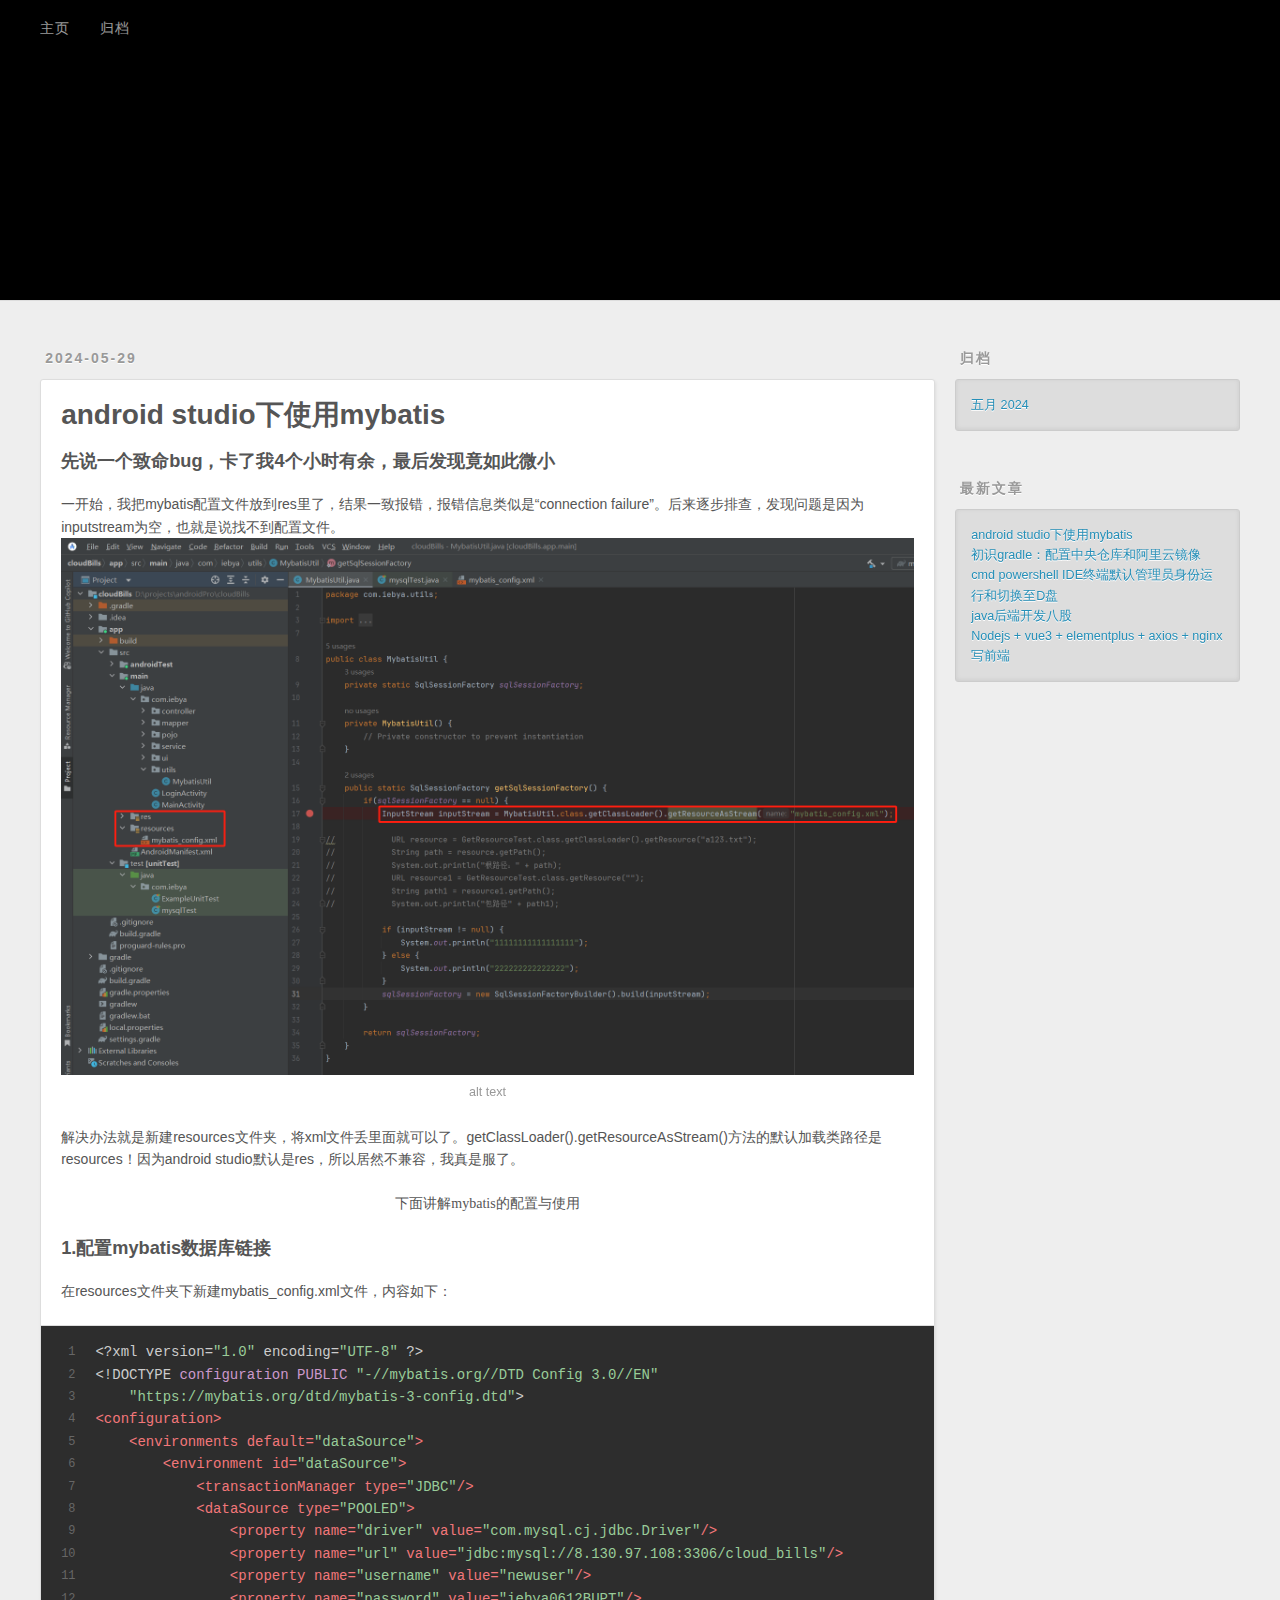
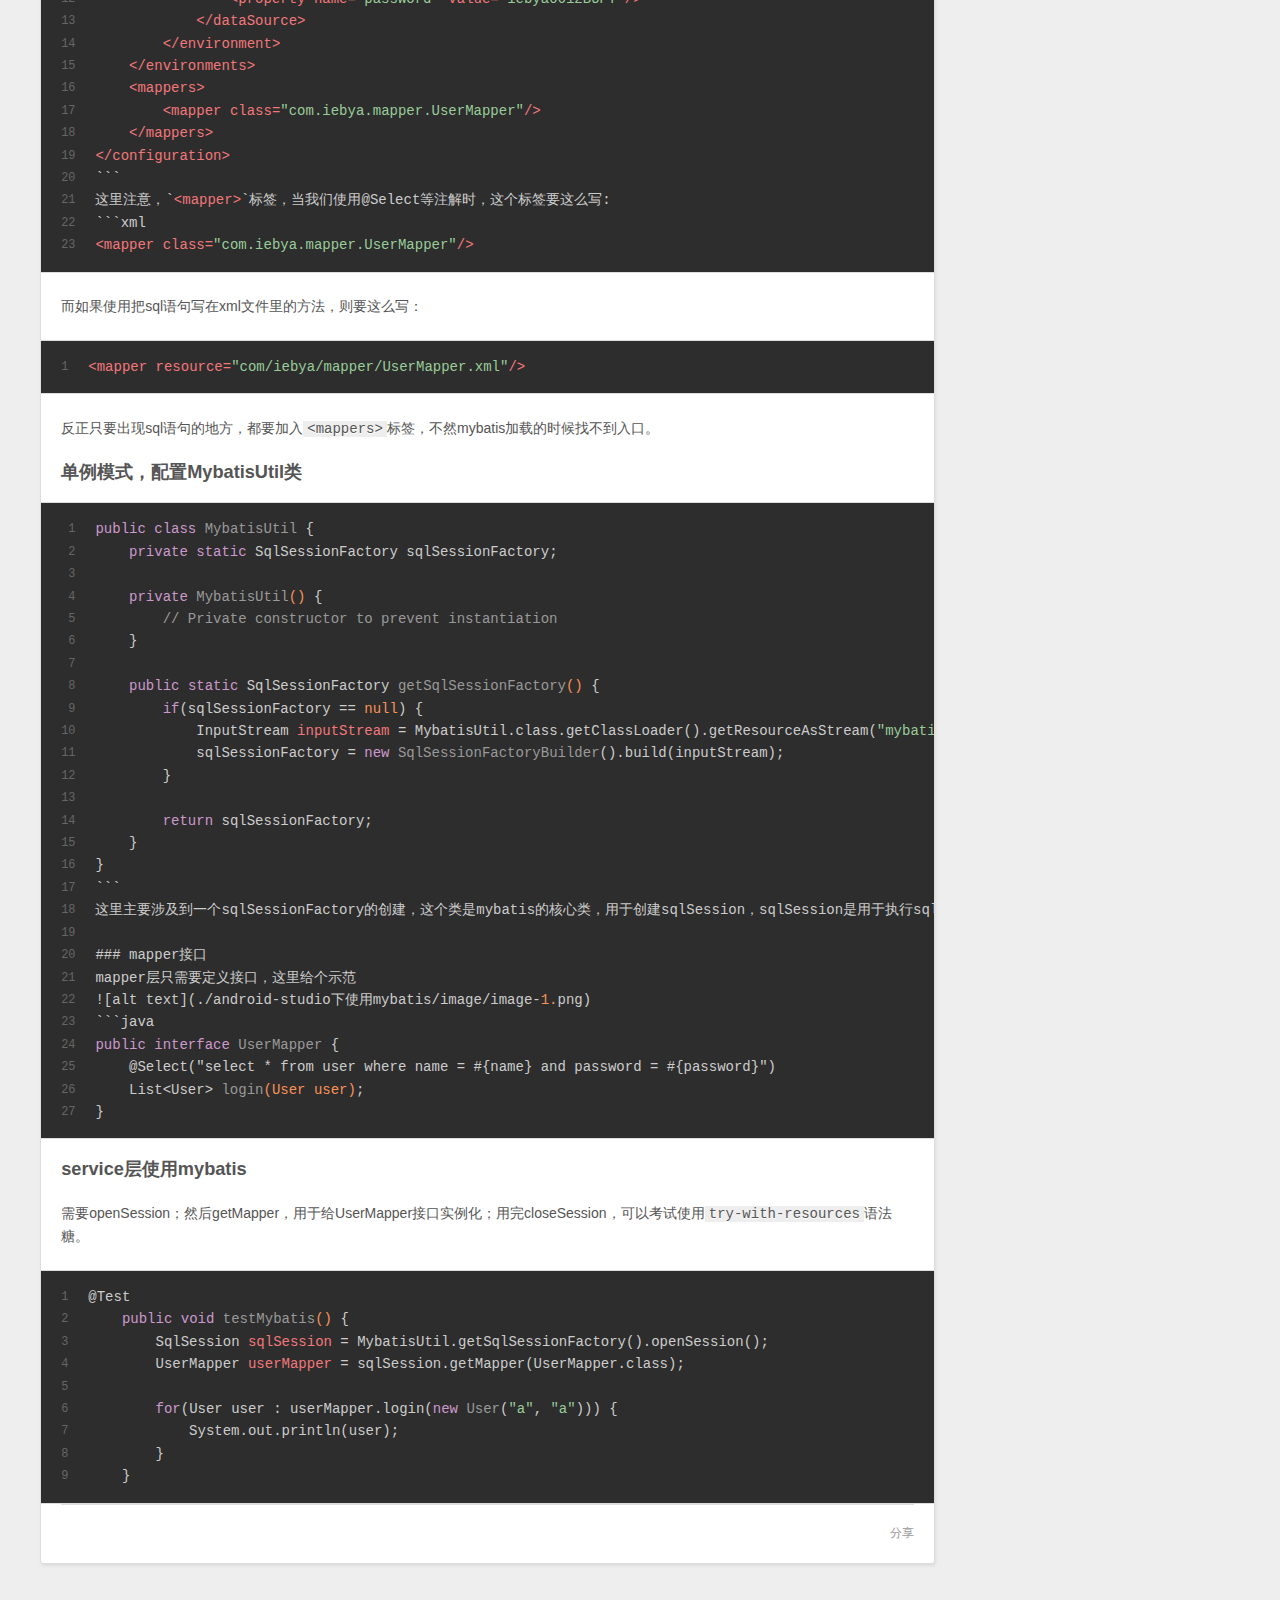
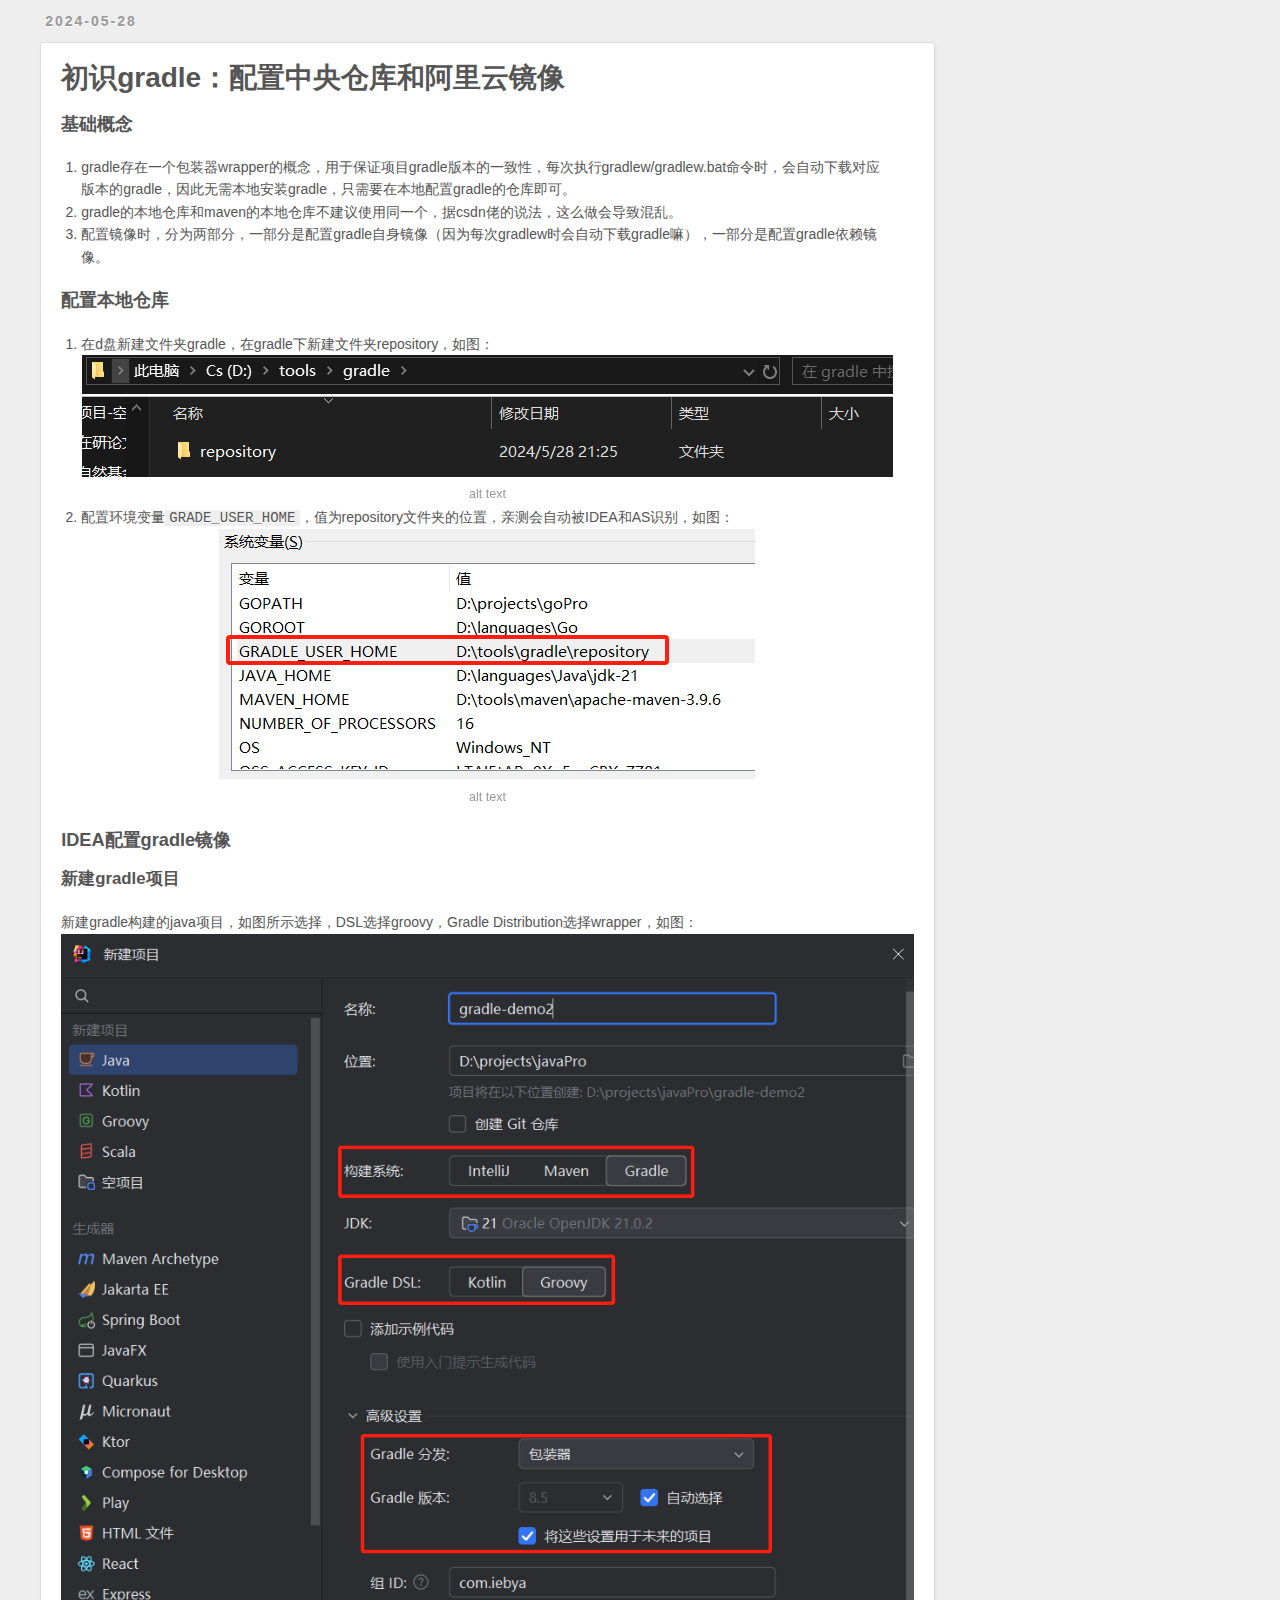
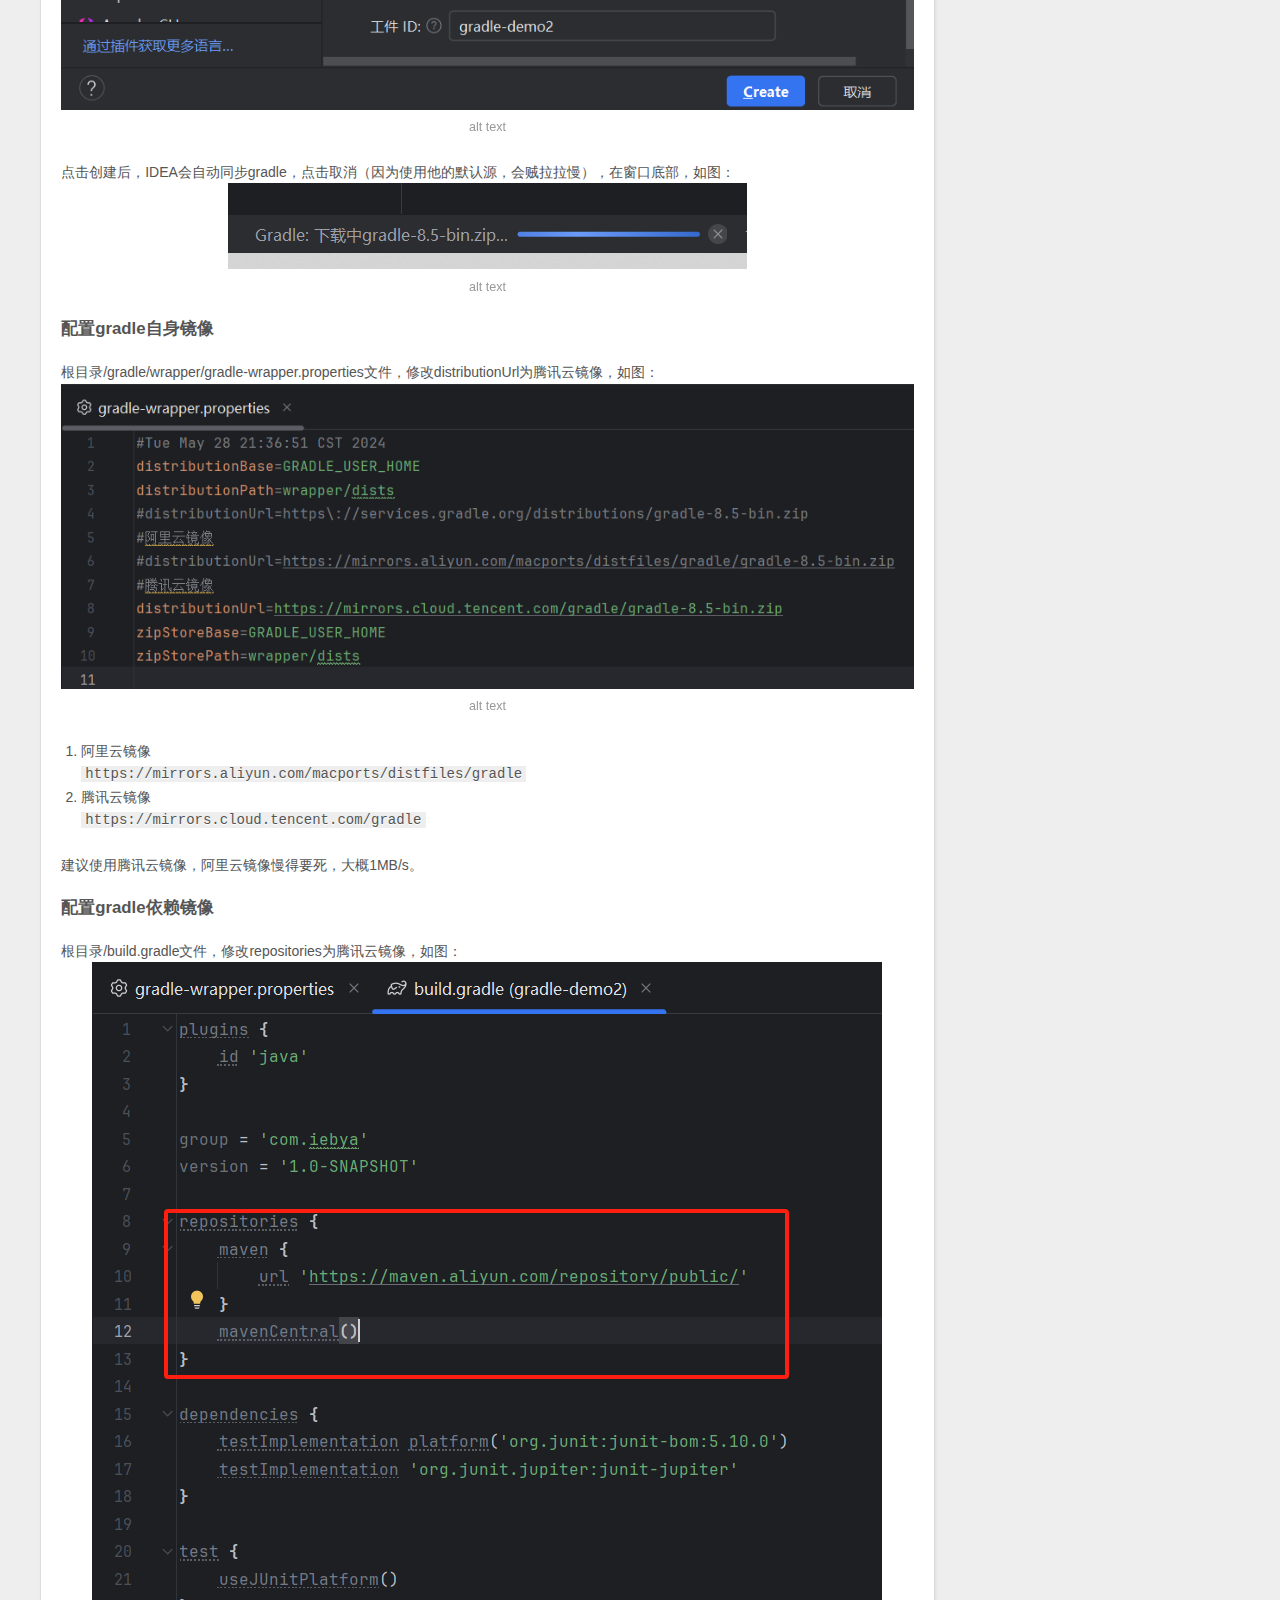
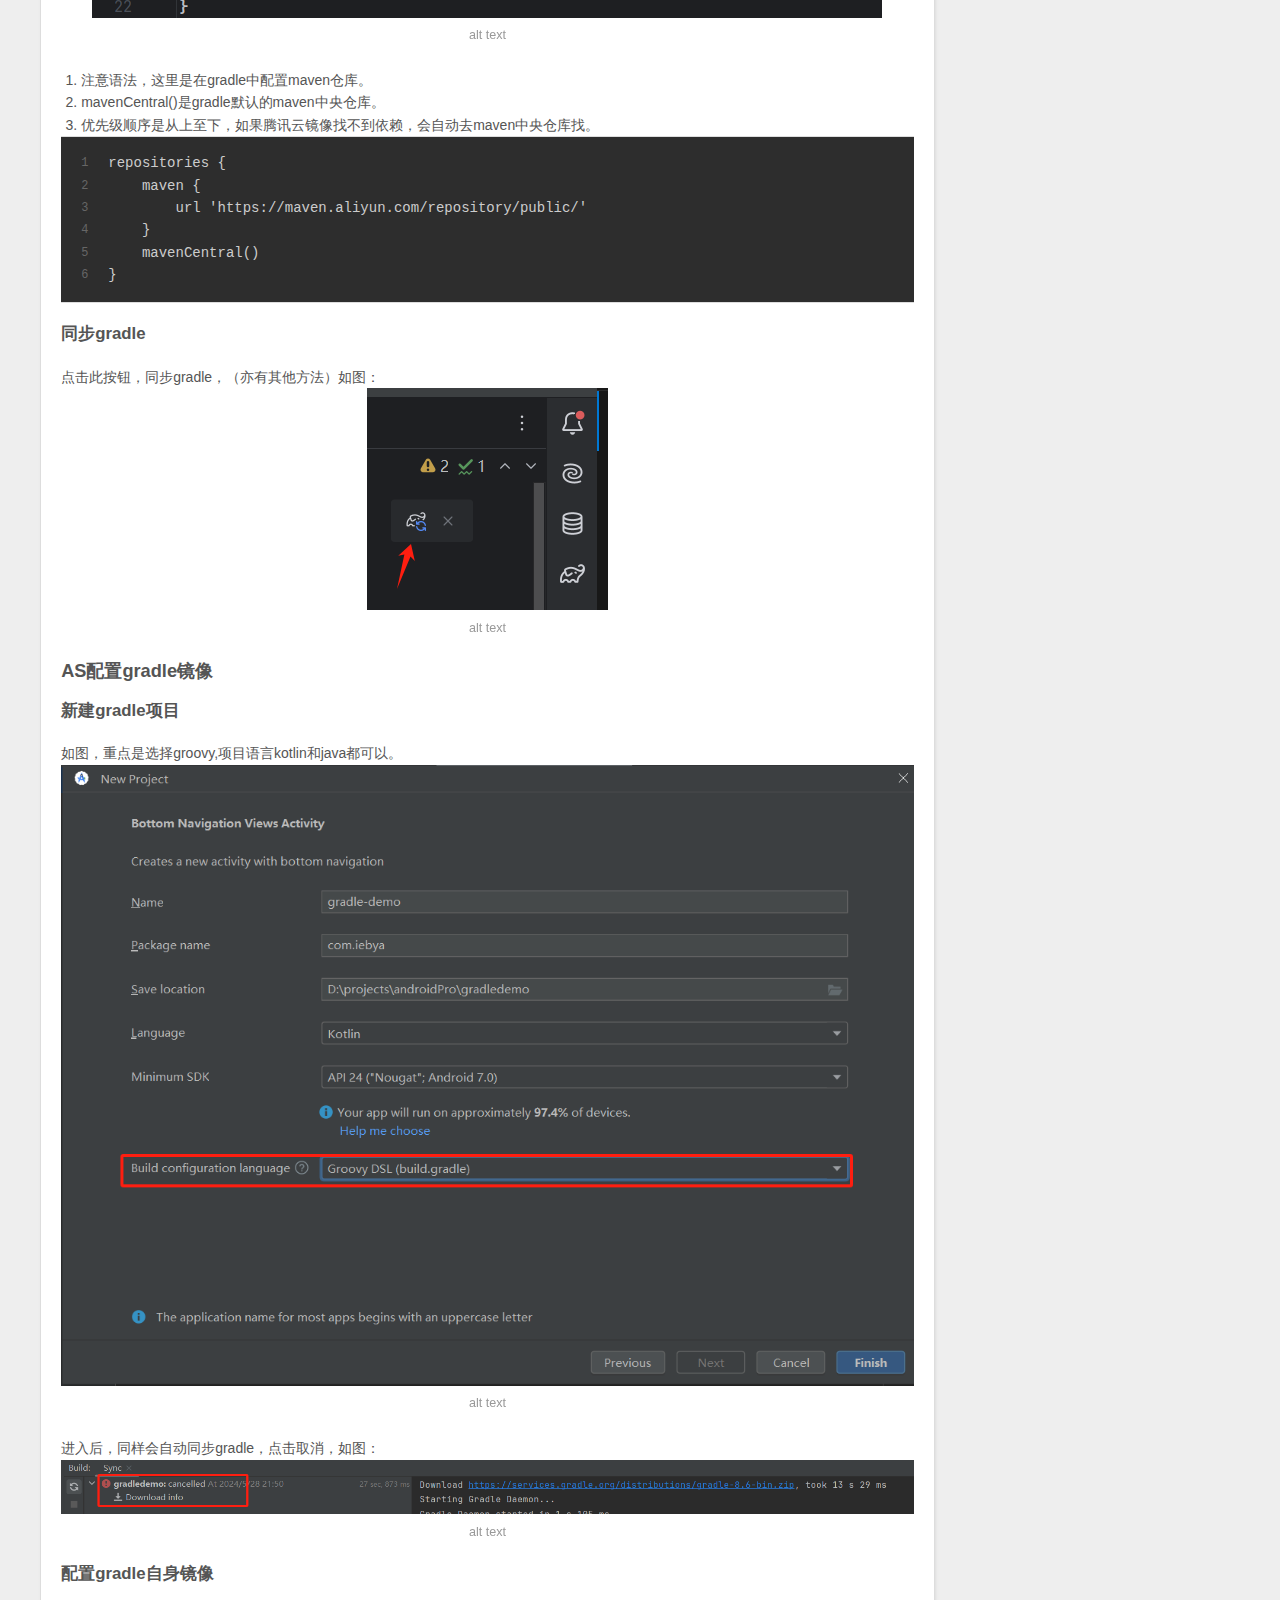
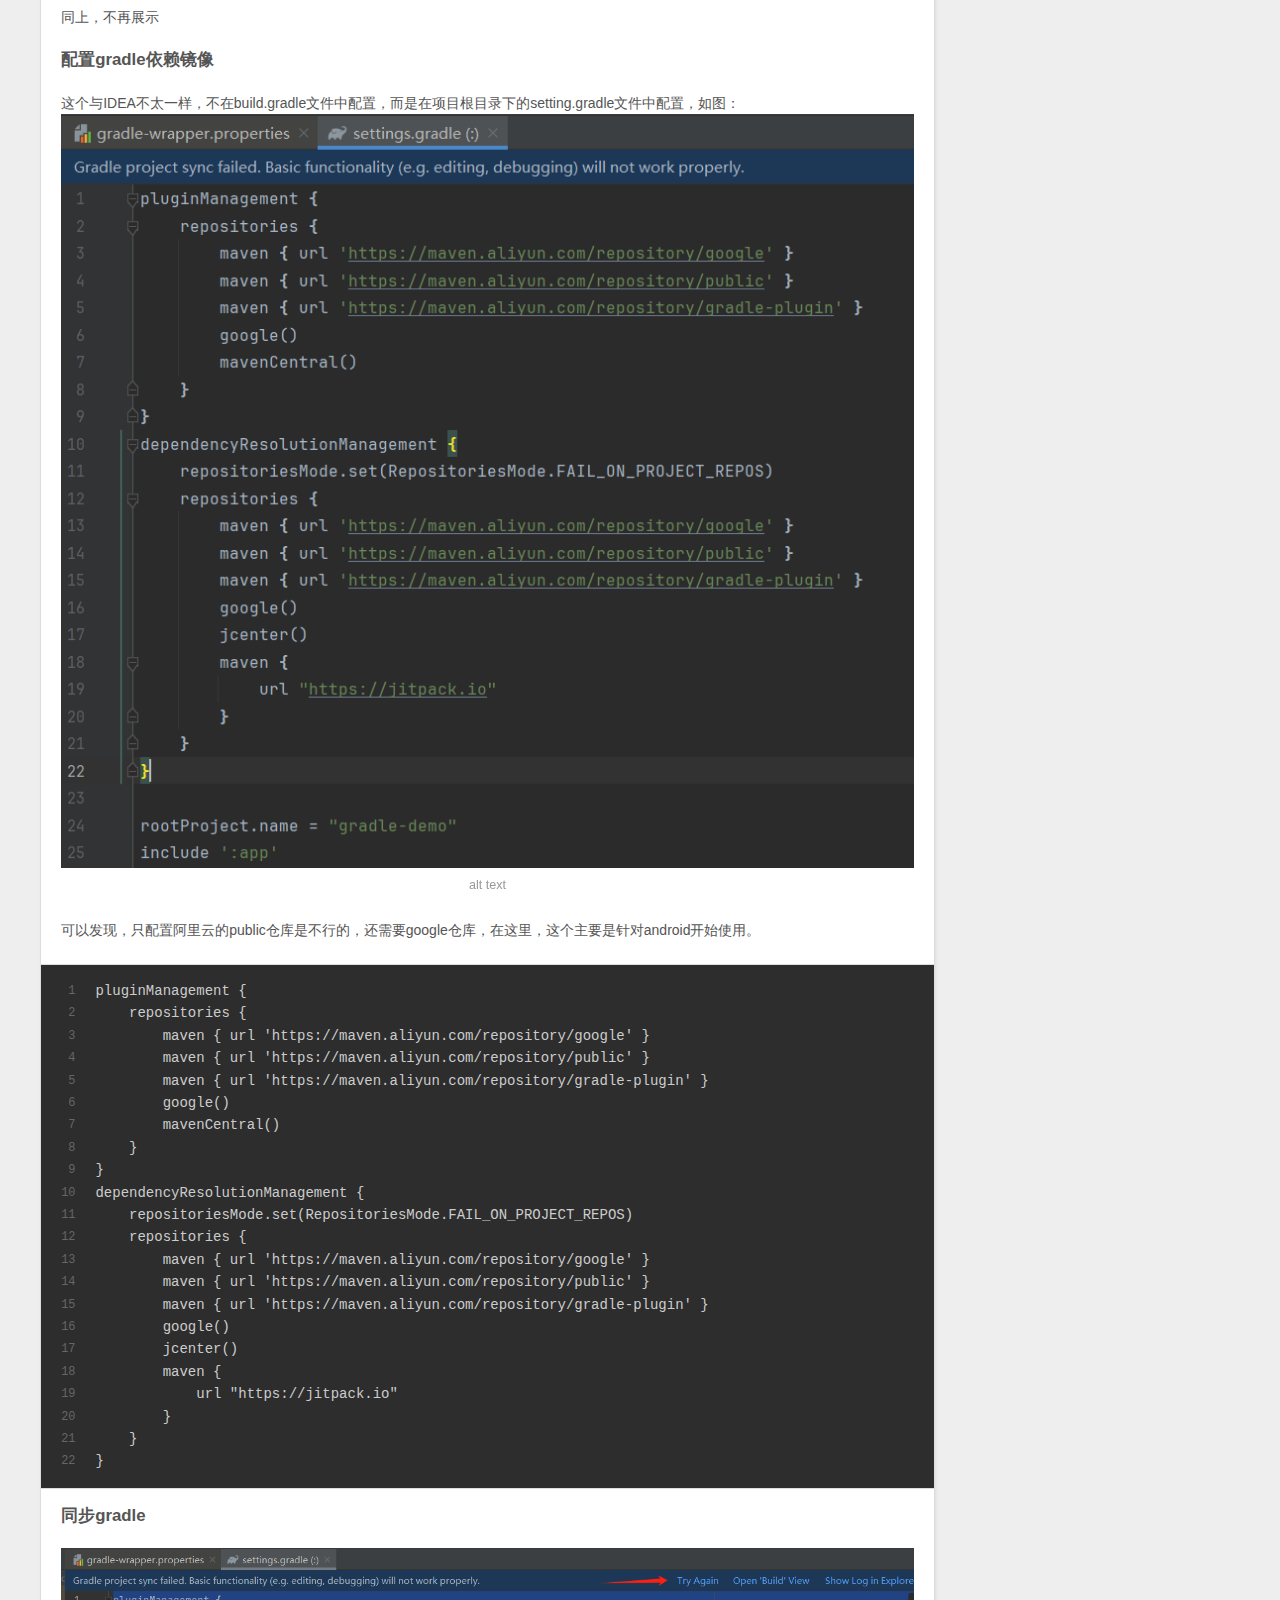
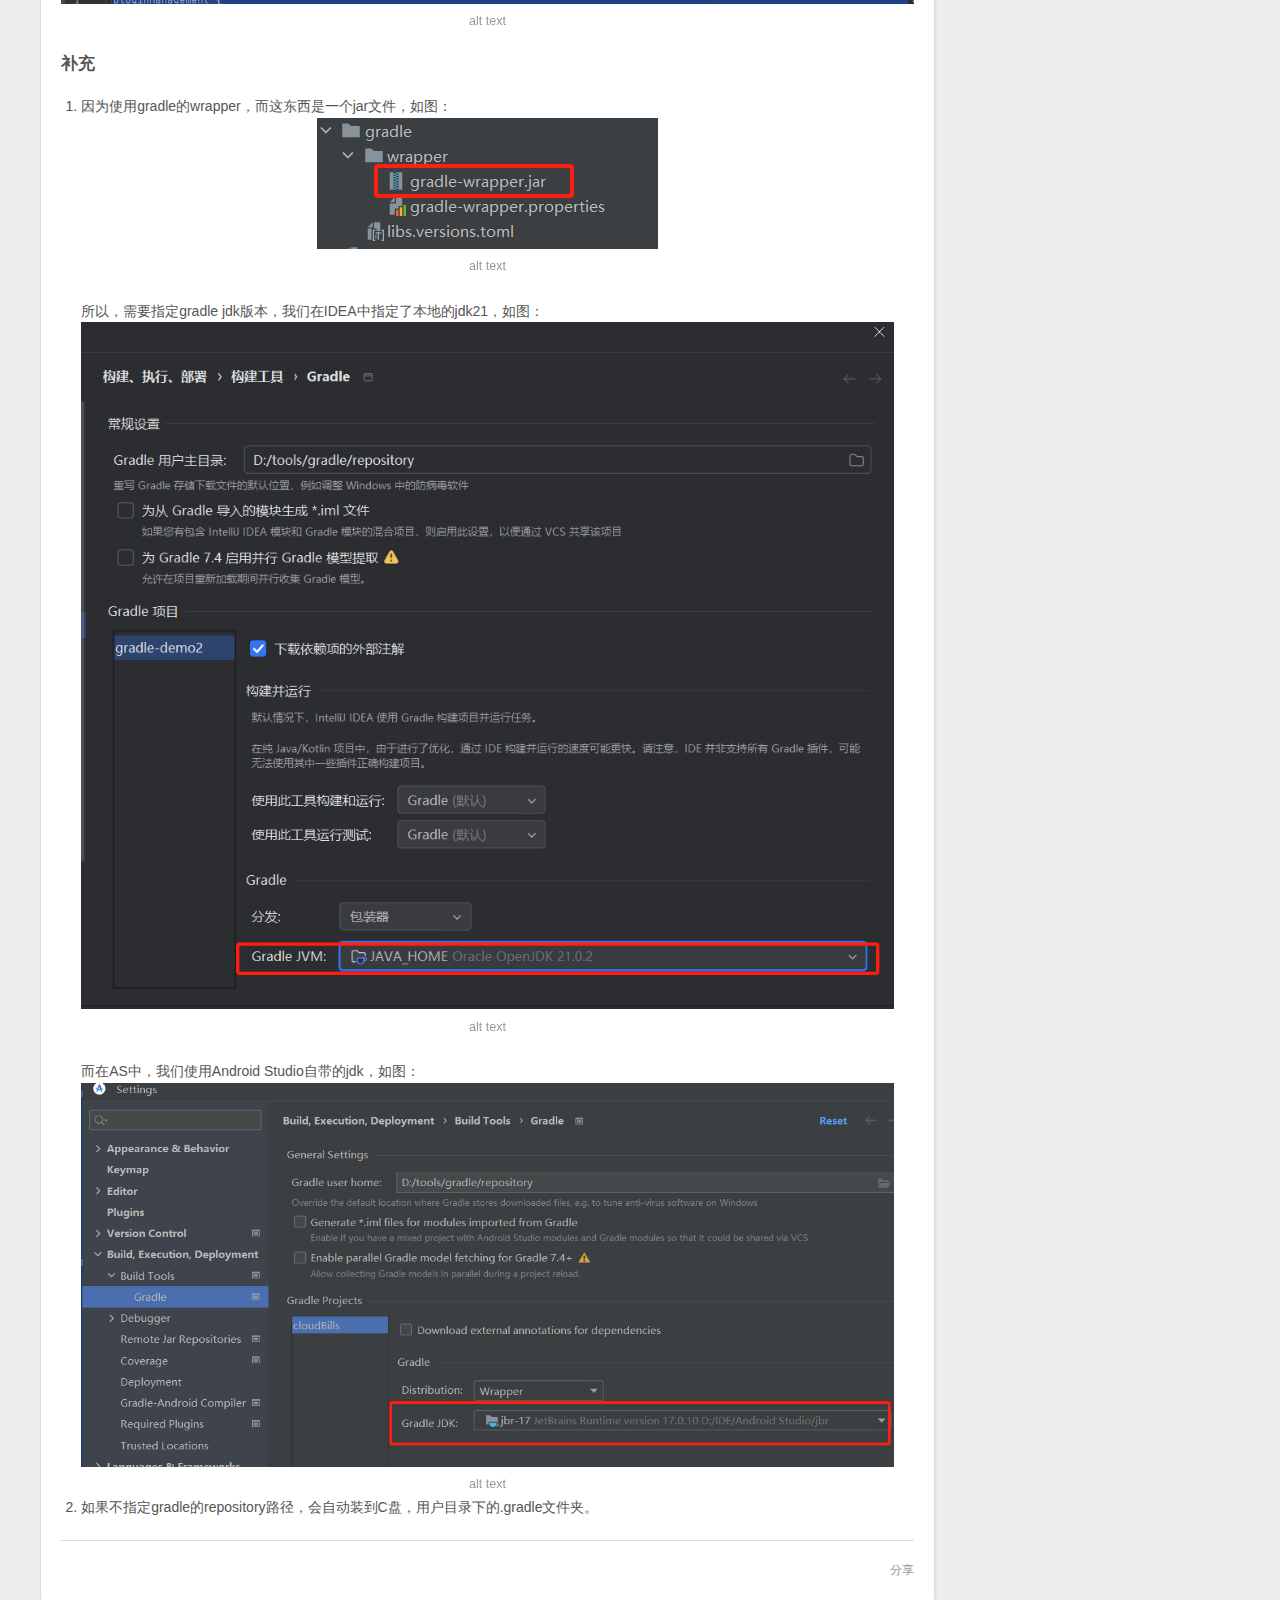
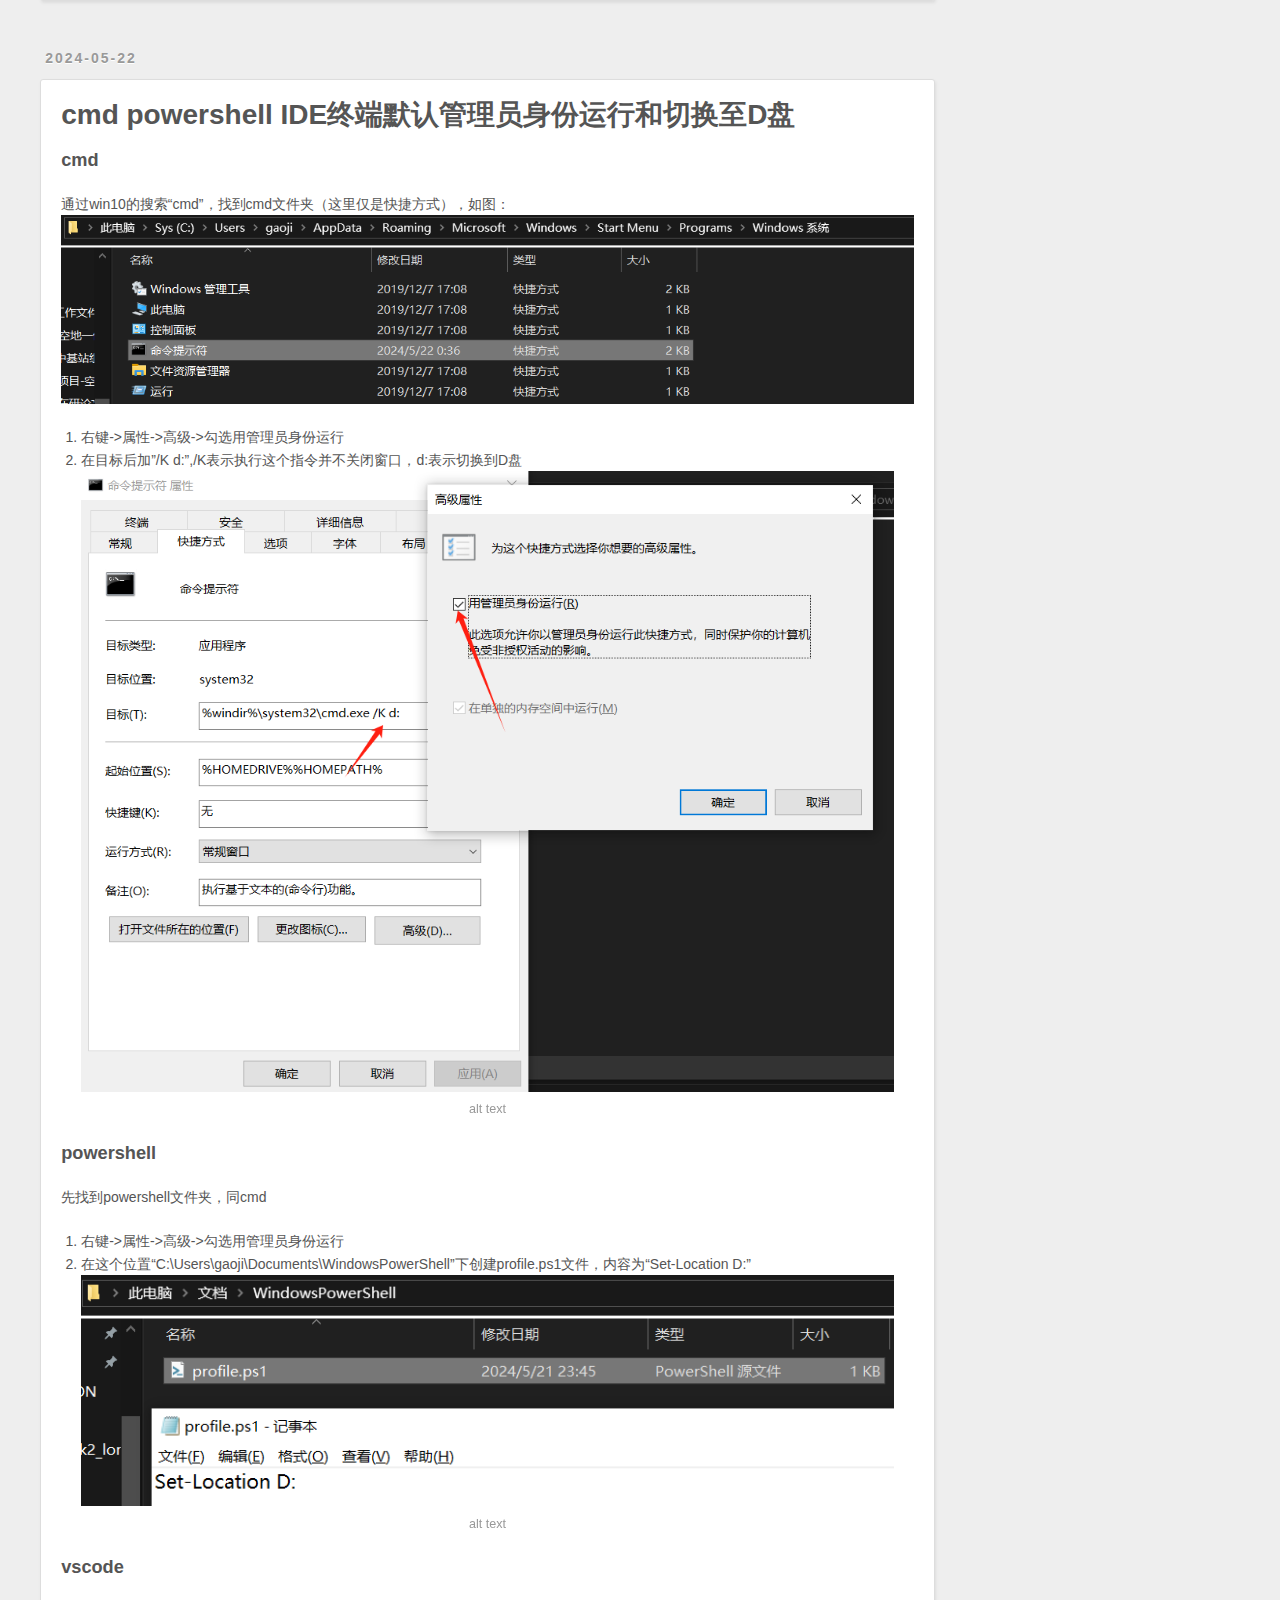
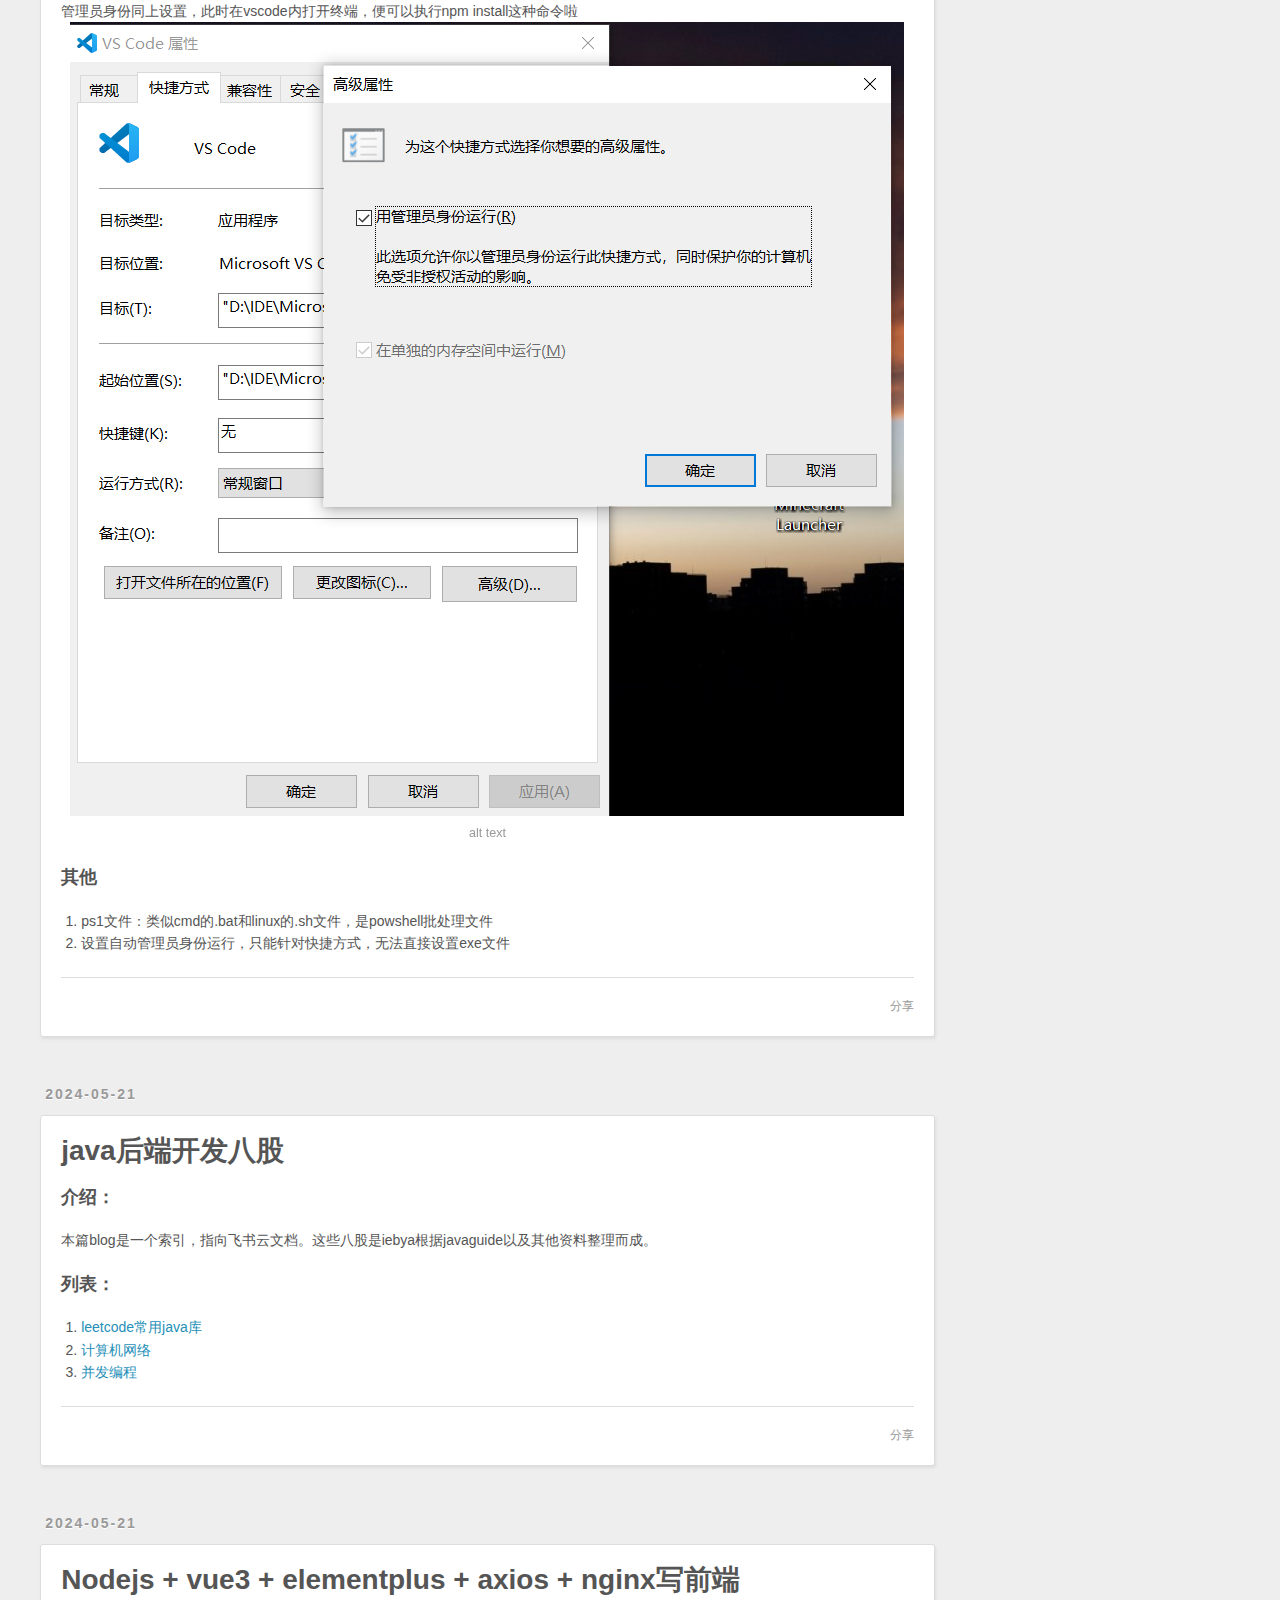
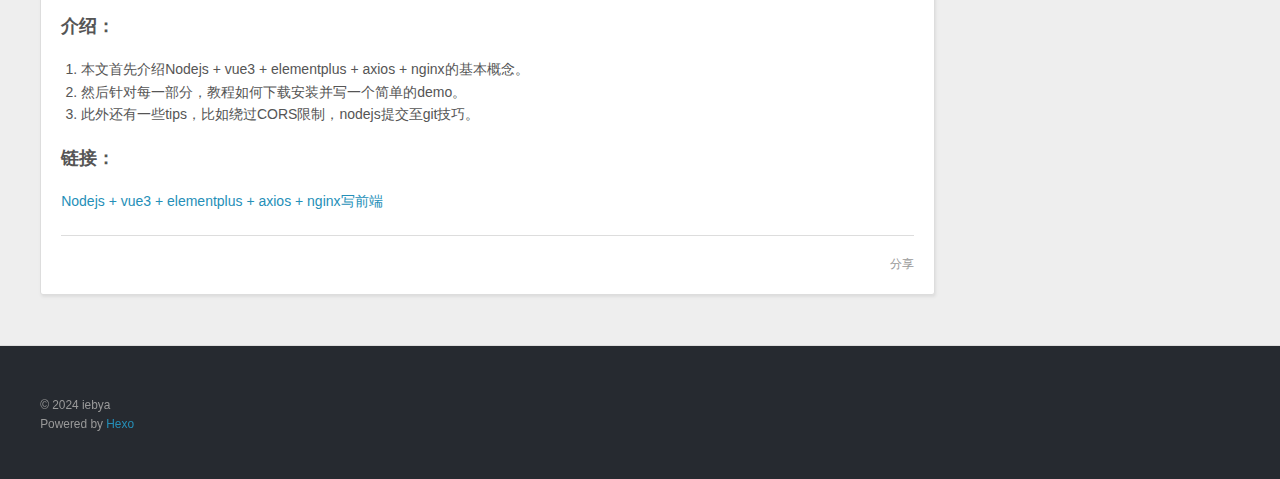
==== commit ee5893b3: "Site updated: 2024年5月29日 13:31:01" ====
--- a/index.html
+++ b/index.html
@@ -69,9 +69,9 @@
       <div class="outer">
         <section id="main">
   
-    <article id="post-android-studio下使用mybatis/android-studio下使用mybatis" class="h-entry article article-type-post" itemprop="blogPost" itemscope itemtype="https://schema.org/BlogPosting">
+    <article id="post-android-studio下使用mybatis" class="h-entry article article-type-post" itemprop="blogPost" itemscope itemtype="https://schema.org/BlogPosting">
   <div class="article-meta">
-    <a href="/android-studio%E4%B8%8B%E4%BD%BF%E7%94%A8mybatis/android-studio%E4%B8%8B%E4%BD%BF%E7%94%A8mybatis/" class="article-date">
+    <a href="/android-studio%E4%B8%8B%E4%BD%BF%E7%94%A8mybatis/" class="article-date">
   <time class="dt-published" datetime="2024-05-29T05:11:55.000Z" itemprop="datePublished">2024-05-29</time>
 </a>
     
@@ -83,7 +83,7 @@
         
   
     <h1 itemprop="name">
-      <a class="p-name article-title" href="/android-studio%E4%B8%8B%E4%BD%BF%E7%94%A8mybatis/android-studio%E4%B8%8B%E4%BD%BF%E7%94%A8mybatis/">android studio下使用mybatis</a>
+      <a class="p-name article-title" href="/android-studio%E4%B8%8B%E4%BD%BF%E7%94%A8mybatis/">android studio下使用mybatis</a>
     </h1>
   
 
@@ -91,7 +91,7 @@
     
     <div class="e-content article-entry" itemprop="articleBody">
       
-        <h3 id="先说一个致命bug，卡了我4个小时有余，最后发现竟如此微小"><a href="#先说一个致命bug，卡了我4个小时有余，最后发现竟如此微小" class="headerlink" title="先说一个致命bug，卡了我4个小时有余，最后发现竟如此微小"></a>先说一个致命bug，卡了我4个小时有余，最后发现竟如此微小</h3><p>一开始，我把mybatis配置文件放到res里了，结果一致报错，报错信息类似是“connection failure”。后来逐步排查，发现问题是因为inputstream为空，也就是说找不到配置文件。<br><img src="/image.png" alt="alt text"><br>解决办法就是新建resources文件夹，将xml文件丢里面就可以了。getClassLoader().getResourceAsStream()方法的默认加载类路径是resources！因为android studio默认是res，所以居然不兼容，我真是服了。</p>
+        <h3 id="先说一个致命bug，卡了我4个小时有余，最后发现竟如此微小"><a href="#先说一个致命bug，卡了我4个小时有余，最后发现竟如此微小" class="headerlink" title="先说一个致命bug，卡了我4个小时有余，最后发现竟如此微小"></a>先说一个致命bug，卡了我4个小时有余，最后发现竟如此微小</h3><p>一开始，我把mybatis配置文件放到res里了，结果一致报错，报错信息类似是“connection failure”。后来逐步排查，发现问题是因为inputstream为空，也就是说找不到配置文件。<br><img src="/./android-studio%E4%B8%8B%E4%BD%BF%E7%94%A8mybatis/image.png" alt="alt text"><br>解决办法就是新建resources文件夹，将xml文件丢里面就可以了。getClassLoader().getResourceAsStream()方法的默认加载类路径是resources！因为android studio默认是res，所以居然不兼容，我真是服了。</p>
 <blockquote>
 <p>下面讲解mybatis的配置与使用</p>
 </blockquote>
@@ -100,14 +100,14 @@
 <p>而如果使用把sql语句写在xml文件里的方法，则要这么写：</p>
 <figure class="highlight xml"><table><tr><td class="gutter"><pre><span class="line">1</span><br></pre></td><td class="code"><pre><span class="line"><span class="tag">&lt;<span class="name">mapper</span> <span class="attr">resource</span>=<span class="string">&quot;com/iebya/mapper/UserMapper.xml&quot;</span>/&gt;</span></span><br></pre></td></tr></table></figure>
 <p>反正只要出现sql语句的地方，都要加入<code>&lt;mappers&gt;</code>标签，不然mybatis加载的时候找不到入口。</p>
-<h3 id="单例模式，配置MybatisUtil类"><a href="#单例模式，配置MybatisUtil类" class="headerlink" title="单例模式，配置MybatisUtil类"></a>单例模式，配置MybatisUtil类</h3><figure class="highlight java"><table><tr><td class="gutter"><pre><span class="line">1</span><br><span class="line">2</span><br><span class="line">3</span><br><span class="line">4</span><br><span class="line">5</span><br><span class="line">6</span><br><span class="line">7</span><br><span class="line">8</span><br><span class="line">9</span><br><span class="line">10</span><br><span class="line">11</span><br><span class="line">12</span><br><span class="line">13</span><br><span class="line">14</span><br><span class="line">15</span><br><span class="line">16</span><br><span class="line">17</span><br><span class="line">18</span><br><span class="line">19</span><br><span class="line">20</span><br><span class="line">21</span><br><span class="line">22</span><br><span class="line">23</span><br><span class="line">24</span><br><span class="line">25</span><br><span class="line">26</span><br><span class="line">27</span><br></pre></td><td class="code"><pre><span class="line"><span class="keyword">public</span> <span class="keyword">class</span> <span class="title class_">MybatisUtil</span> &#123;</span><br><span class="line">    <span class="keyword">private</span> <span class="keyword">static</span> SqlSessionFactory sqlSessionFactory;</span><br><span class="line"></span><br><span class="line">    <span class="keyword">private</span> <span class="title function_">MybatisUtil</span><span class="params">()</span> &#123;</span><br><span class="line">        <span class="comment">// Private constructor to prevent instantiation</span></span><br><span class="line">    &#125;</span><br><span class="line"></span><br><span class="line">    <span class="keyword">public</span> <span class="keyword">static</span> SqlSessionFactory <span class="title function_">getSqlSessionFactory</span><span class="params">()</span> &#123;</span><br><span class="line">        <span class="keyword">if</span>(sqlSessionFactory == <span class="literal">null</span>) &#123;</span><br><span class="line">            <span class="type">InputStream</span> <span class="variable">inputStream</span> <span class="operator">=</span> MybatisUtil.class.getClassLoader().getResourceAsStream(<span class="string">&quot;mybatis_config.xml&quot;</span>);</span><br><span class="line">            sqlSessionFactory = <span class="keyword">new</span> <span class="title class_">SqlSessionFactoryBuilder</span>().build(inputStream);</span><br><span class="line">        &#125;</span><br><span class="line"></span><br><span class="line">        <span class="keyword">return</span> sqlSessionFactory;</span><br><span class="line">    &#125;</span><br><span class="line">&#125;</span><br><span class="line">```  </span><br><span class="line">这里主要涉及到一个sqlSessionFactory的创建，这个类是mybatis的核心类，用于创建sqlSession，sqlSession是用于执行sql语句的。而sqlSessionFactory官方文档推荐一个项目创建一个就可以，全程使用。</span><br><span class="line"></span><br><span class="line">### mapper接口</span><br><span class="line">mapper层只需要定义接口，这里给个示范</span><br><span class="line">![alt text](image-<span class="number">1.</span>png)</span><br><span class="line">```java</span><br><span class="line"><span class="keyword">public</span> <span class="keyword">interface</span> <span class="title class_">UserMapper</span> &#123;</span><br><span class="line">    <span class="meta">@Select(&quot;select * from user where name = #&#123;name&#125; and password = #&#123;password&#125;&quot;)</span></span><br><span class="line">    List&lt;User&gt; <span class="title function_">login</span><span class="params">(User user)</span>;</span><br><span class="line">&#125;</span><br></pre></td></tr></table></figure>
+<h3 id="单例模式，配置MybatisUtil类"><a href="#单例模式，配置MybatisUtil类" class="headerlink" title="单例模式，配置MybatisUtil类"></a>单例模式，配置MybatisUtil类</h3><figure class="highlight java"><table><tr><td class="gutter"><pre><span class="line">1</span><br><span class="line">2</span><br><span class="line">3</span><br><span class="line">4</span><br><span class="line">5</span><br><span class="line">6</span><br><span class="line">7</span><br><span class="line">8</span><br><span class="line">9</span><br><span class="line">10</span><br><span class="line">11</span><br><span class="line">12</span><br><span class="line">13</span><br><span class="line">14</span><br><span class="line">15</span><br><span class="line">16</span><br><span class="line">17</span><br><span class="line">18</span><br><span class="line">19</span><br><span class="line">20</span><br><span class="line">21</span><br><span class="line">22</span><br><span class="line">23</span><br><span class="line">24</span><br><span class="line">25</span><br><span class="line">26</span><br><span class="line">27</span><br></pre></td><td class="code"><pre><span class="line"><span class="keyword">public</span> <span class="keyword">class</span> <span class="title class_">MybatisUtil</span> &#123;</span><br><span class="line">    <span class="keyword">private</span> <span class="keyword">static</span> SqlSessionFactory sqlSessionFactory;</span><br><span class="line"></span><br><span class="line">    <span class="keyword">private</span> <span class="title function_">MybatisUtil</span><span class="params">()</span> &#123;</span><br><span class="line">        <span class="comment">// Private constructor to prevent instantiation</span></span><br><span class="line">    &#125;</span><br><span class="line"></span><br><span class="line">    <span class="keyword">public</span> <span class="keyword">static</span> SqlSessionFactory <span class="title function_">getSqlSessionFactory</span><span class="params">()</span> &#123;</span><br><span class="line">        <span class="keyword">if</span>(sqlSessionFactory == <span class="literal">null</span>) &#123;</span><br><span class="line">            <span class="type">InputStream</span> <span class="variable">inputStream</span> <span class="operator">=</span> MybatisUtil.class.getClassLoader().getResourceAsStream(<span class="string">&quot;mybatis_config.xml&quot;</span>);</span><br><span class="line">            sqlSessionFactory = <span class="keyword">new</span> <span class="title class_">SqlSessionFactoryBuilder</span>().build(inputStream);</span><br><span class="line">        &#125;</span><br><span class="line"></span><br><span class="line">        <span class="keyword">return</span> sqlSessionFactory;</span><br><span class="line">    &#125;</span><br><span class="line">&#125;</span><br><span class="line">```  </span><br><span class="line">这里主要涉及到一个sqlSessionFactory的创建，这个类是mybatis的核心类，用于创建sqlSession，sqlSession是用于执行sql语句的。而sqlSessionFactory官方文档推荐一个项目创建一个就可以，全程使用。</span><br><span class="line"></span><br><span class="line">### mapper接口</span><br><span class="line">mapper层只需要定义接口，这里给个示范</span><br><span class="line">![alt text](./android-studio下使用mybatis/image/image-<span class="number">1.</span>png)</span><br><span class="line">```java</span><br><span class="line"><span class="keyword">public</span> <span class="keyword">interface</span> <span class="title class_">UserMapper</span> &#123;</span><br><span class="line">    <span class="meta">@Select(&quot;select * from user where name = #&#123;name&#125; and password = #&#123;password&#125;&quot;)</span></span><br><span class="line">    List&lt;User&gt; <span class="title function_">login</span><span class="params">(User user)</span>;</span><br><span class="line">&#125;</span><br></pre></td></tr></table></figure>
 
 <h3 id="service层使用mybatis"><a href="#service层使用mybatis" class="headerlink" title="service层使用mybatis"></a>service层使用mybatis</h3><p>需要openSession；然后getMapper，用于给UserMapper接口实例化；用完closeSession，可以考试使用<code>try-with-resources</code>语法糖。</p>
 <figure class="highlight java"><table><tr><td class="gutter"><pre><span class="line">1</span><br><span class="line">2</span><br><span class="line">3</span><br><span class="line">4</span><br><span class="line">5</span><br><span class="line">6</span><br><span class="line">7</span><br><span class="line">8</span><br><span class="line">9</span><br></pre></td><td class="code"><pre><span class="line"><span class="meta">@Test</span></span><br><span class="line">    <span class="keyword">public</span> <span class="keyword">void</span> <span class="title function_">testMybatis</span><span class="params">()</span> &#123;</span><br><span class="line">        <span class="type">SqlSession</span> <span class="variable">sqlSession</span> <span class="operator">=</span> MybatisUtil.getSqlSessionFactory().openSession();</span><br><span class="line">        <span class="type">UserMapper</span> <span class="variable">userMapper</span> <span class="operator">=</span> sqlSession.getMapper(UserMapper.class);</span><br><span class="line"></span><br><span class="line">        <span class="keyword">for</span>(User user : userMapper.login(<span class="keyword">new</span> <span class="title class_">User</span>(<span class="string">&quot;a&quot;</span>, <span class="string">&quot;a&quot;</span>))) &#123;</span><br><span class="line">            System.out.println(user);</span><br><span class="line">        &#125;</span><br><span class="line">    &#125;</span><br></pre></td></tr></table></figure>
       
     </div>
     <footer class="article-footer">
-      <a data-url="https://gaojiachang.github.io/android-studio%E4%B8%8B%E4%BD%BF%E7%94%A8mybatis/android-studio%E4%B8%8B%E4%BD%BF%E7%94%A8mybatis/" data-id="clwrdzcsz00049sw8b9ewgx10" data-title="android studio下使用mybatis" class="article-share-link"><span class="fa fa-share">分享</span></a>
+      <a data-url="https://gaojiachang.github.io/android-studio%E4%B8%8B%E4%BD%BF%E7%94%A8mybatis/" data-id="clwre1p8f0001ocw8arru9zsm" data-title="android studio下使用mybatis" class="article-share-link"><span class="fa fa-share">分享</span></a>
       
       
       
@@ -177,7 +177,7 @@
       
     </div>
     <footer class="article-footer">
-      <a data-url="https://gaojiachang.github.io/%E5%88%9D%E5%A7%8Bgradle%EF%BC%9A%E9%85%8D%E7%BD%AE%E4%B8%AD%E5%A4%AE%E4%BB%93%E5%BA%93%E5%92%8C%E9%98%BF%E9%87%8C%E4%BA%91%E9%95%9C%E5%83%8F/" data-id="clwrdzcsy00039sw89ecw35ea" data-title="初识gradle：配置中央仓库和阿里云镜像" class="article-share-link"><span class="fa fa-share">分享</span></a>
+      <a data-url="https://gaojiachang.github.io/%E5%88%9D%E5%A7%8Bgradle%EF%BC%9A%E9%85%8D%E7%BD%AE%E4%B8%AD%E5%A4%AE%E4%BB%93%E5%BA%93%E5%92%8C%E9%98%BF%E9%87%8C%E4%BA%91%E9%95%9C%E5%83%8F/" data-id="clwre1p8h0003ocw8hypm6scw" data-title="初识gradle：配置中央仓库和阿里云镜像" class="article-share-link"><span class="fa fa-share">分享</span></a>
       
       
       
@@ -230,7 +230,7 @@
       
     </div>
     <footer class="article-footer">
-      <a data-url="https://gaojiachang.github.io/cmd-powershell-IDE%E7%BB%88%E7%AB%AF%E9%BB%98%E8%AE%A4%E7%AE%A1%E7%90%86%E5%91%98%E8%BA%AB%E4%BB%BD%E8%BF%90%E8%A1%8C%E5%92%8C%E5%88%87%E6%8D%A2%E8%87%B3D%E7%9B%98/" data-id="clwrdzcsv00019sw819045pih" data-title="cmd powershell IDE终端默认管理员身份运行和切换至D盘" class="article-share-link"><span class="fa fa-share">分享</span></a>
+      <a data-url="https://gaojiachang.github.io/cmd-powershell-IDE%E7%BB%88%E7%AB%AF%E9%BB%98%E8%AE%A4%E7%AE%A1%E7%90%86%E5%91%98%E8%BA%AB%E4%BB%BD%E8%BF%90%E8%A1%8C%E5%92%8C%E5%88%87%E6%8D%A2%E8%87%B3D%E7%9B%98/" data-id="clwre1p8h0002ocw85f6rggt5" data-title="cmd powershell IDE终端默认管理员身份运行和切换至D盘" class="article-share-link"><span class="fa fa-share">分享</span></a>
       
       
       
@@ -274,7 +274,7 @@
       
     </div>
     <footer class="article-footer">
-      <a data-url="https://gaojiachang.github.io/java%E5%90%8E%E7%AB%AF%E5%BC%80%E5%8F%91%E5%85%AB%E8%82%A1/" data-id="clwrdzcsy00029sw8gjr5chz6" data-title="java后端开发八股" class="article-share-link"><span class="fa fa-share">分享</span></a>
+      <a data-url="https://gaojiachang.github.io/java%E5%90%8E%E7%AB%AF%E5%BC%80%E5%8F%91%E5%85%AB%E8%82%A1/" data-id="clwre1p8i0004ocw8bssk69uw" data-title="java后端开发八股" class="article-share-link"><span class="fa fa-share">分享</span></a>
       
       
       
@@ -318,7 +318,7 @@
       
     </div>
     <footer class="article-footer">
-      <a data-url="https://gaojiachang.github.io/Nodejs-vue3-elementplus-axios-nginx%E5%86%99%E5%89%8D%E7%AB%AF/" data-id="clwrdzcsr00009sw8fu82dcn2" data-title="Nodejs + vue3 + elementplus + axios + nginx写前端" class="article-share-link"><span class="fa fa-share">分享</span></a>
+      <a data-url="https://gaojiachang.github.io/Nodejs-vue3-elementplus-axios-nginx%E5%86%99%E5%89%8D%E7%AB%AF/" data-id="clwre1p8b0000ocw89sma8nqq" data-title="Nodejs + vue3 + elementplus + axios + nginx写前端" class="article-share-link"><span class="fa fa-share">分享</span></a>
       
       
       
@@ -361,7 +361,7 @@
       <ul>
         
           <li>
-            <a href="/android-studio%E4%B8%8B%E4%BD%BF%E7%94%A8mybatis/android-studio%E4%B8%8B%E4%BD%BF%E7%94%A8mybatis/">android studio下使用mybatis</a>
+            <a href="/android-studio%E4%B8%8B%E4%BD%BF%E7%94%A8mybatis/">android studio下使用mybatis</a>
           </li>
         
           <li>
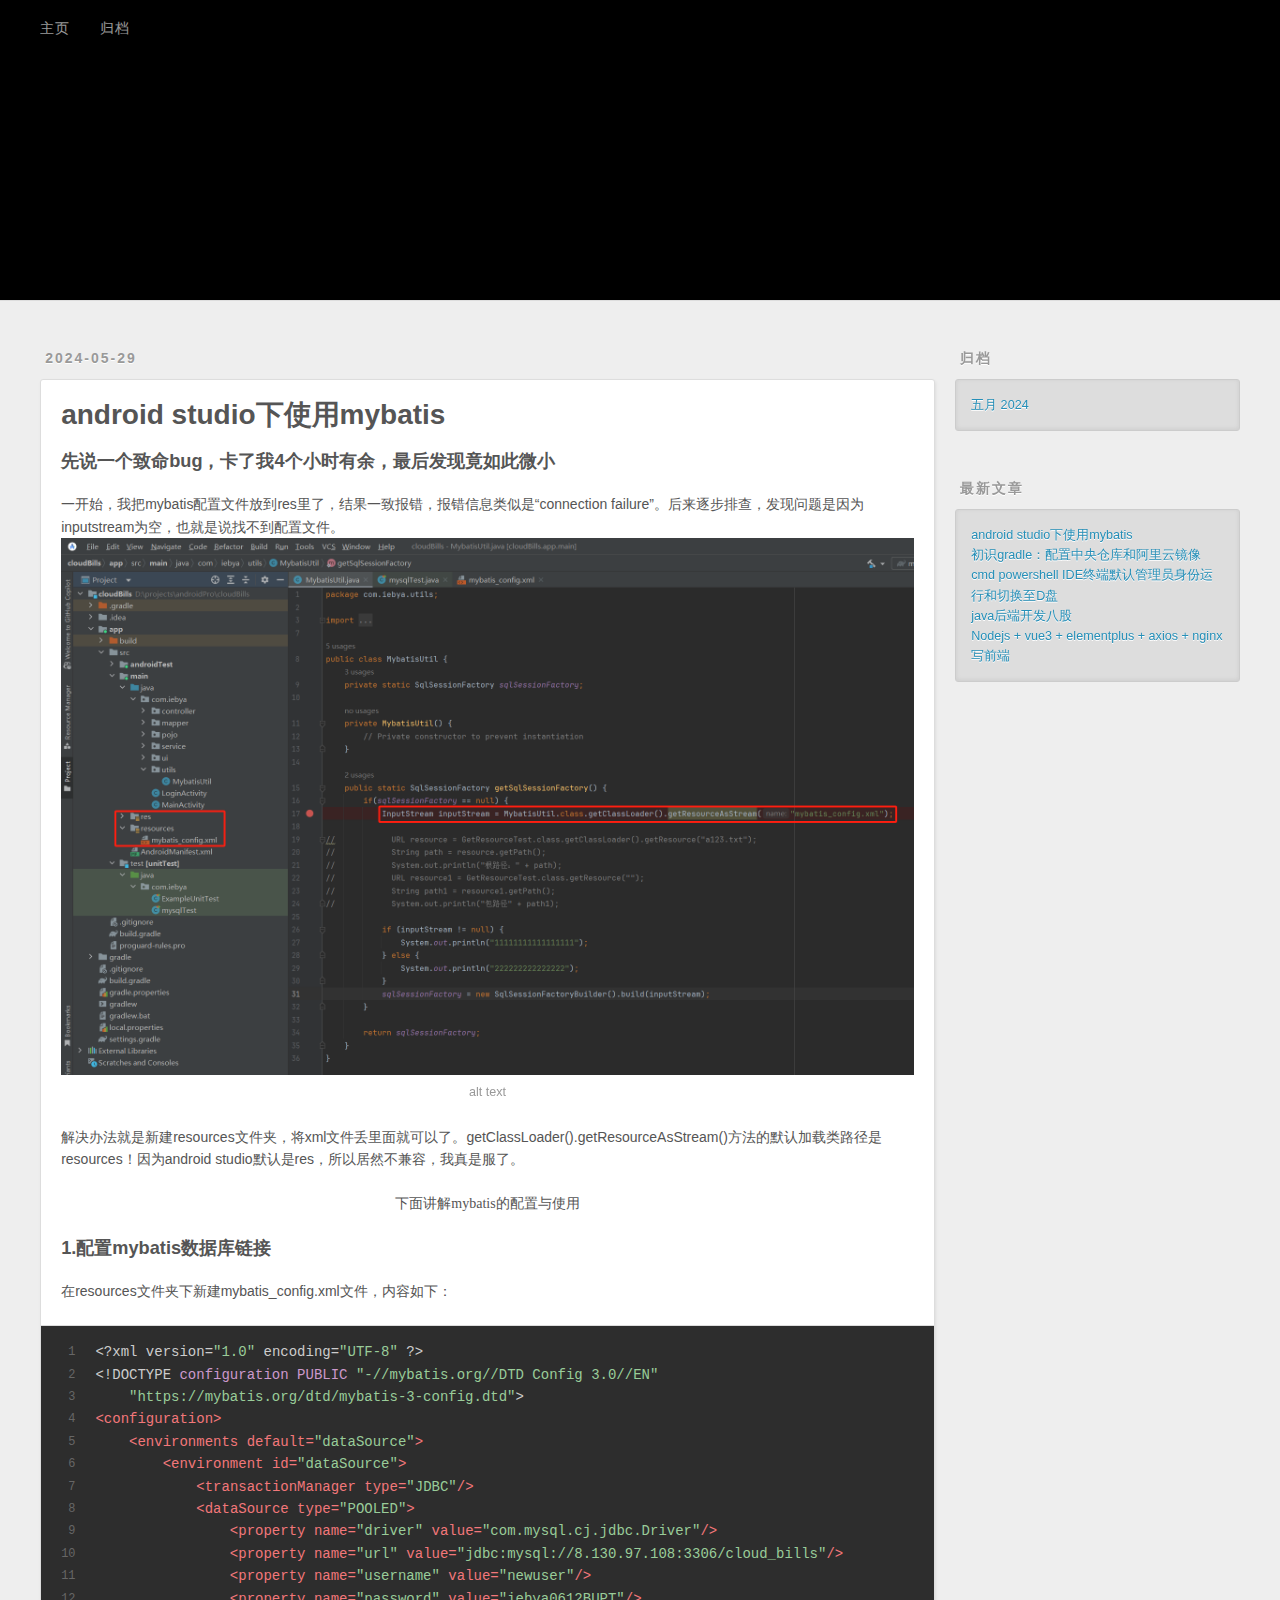
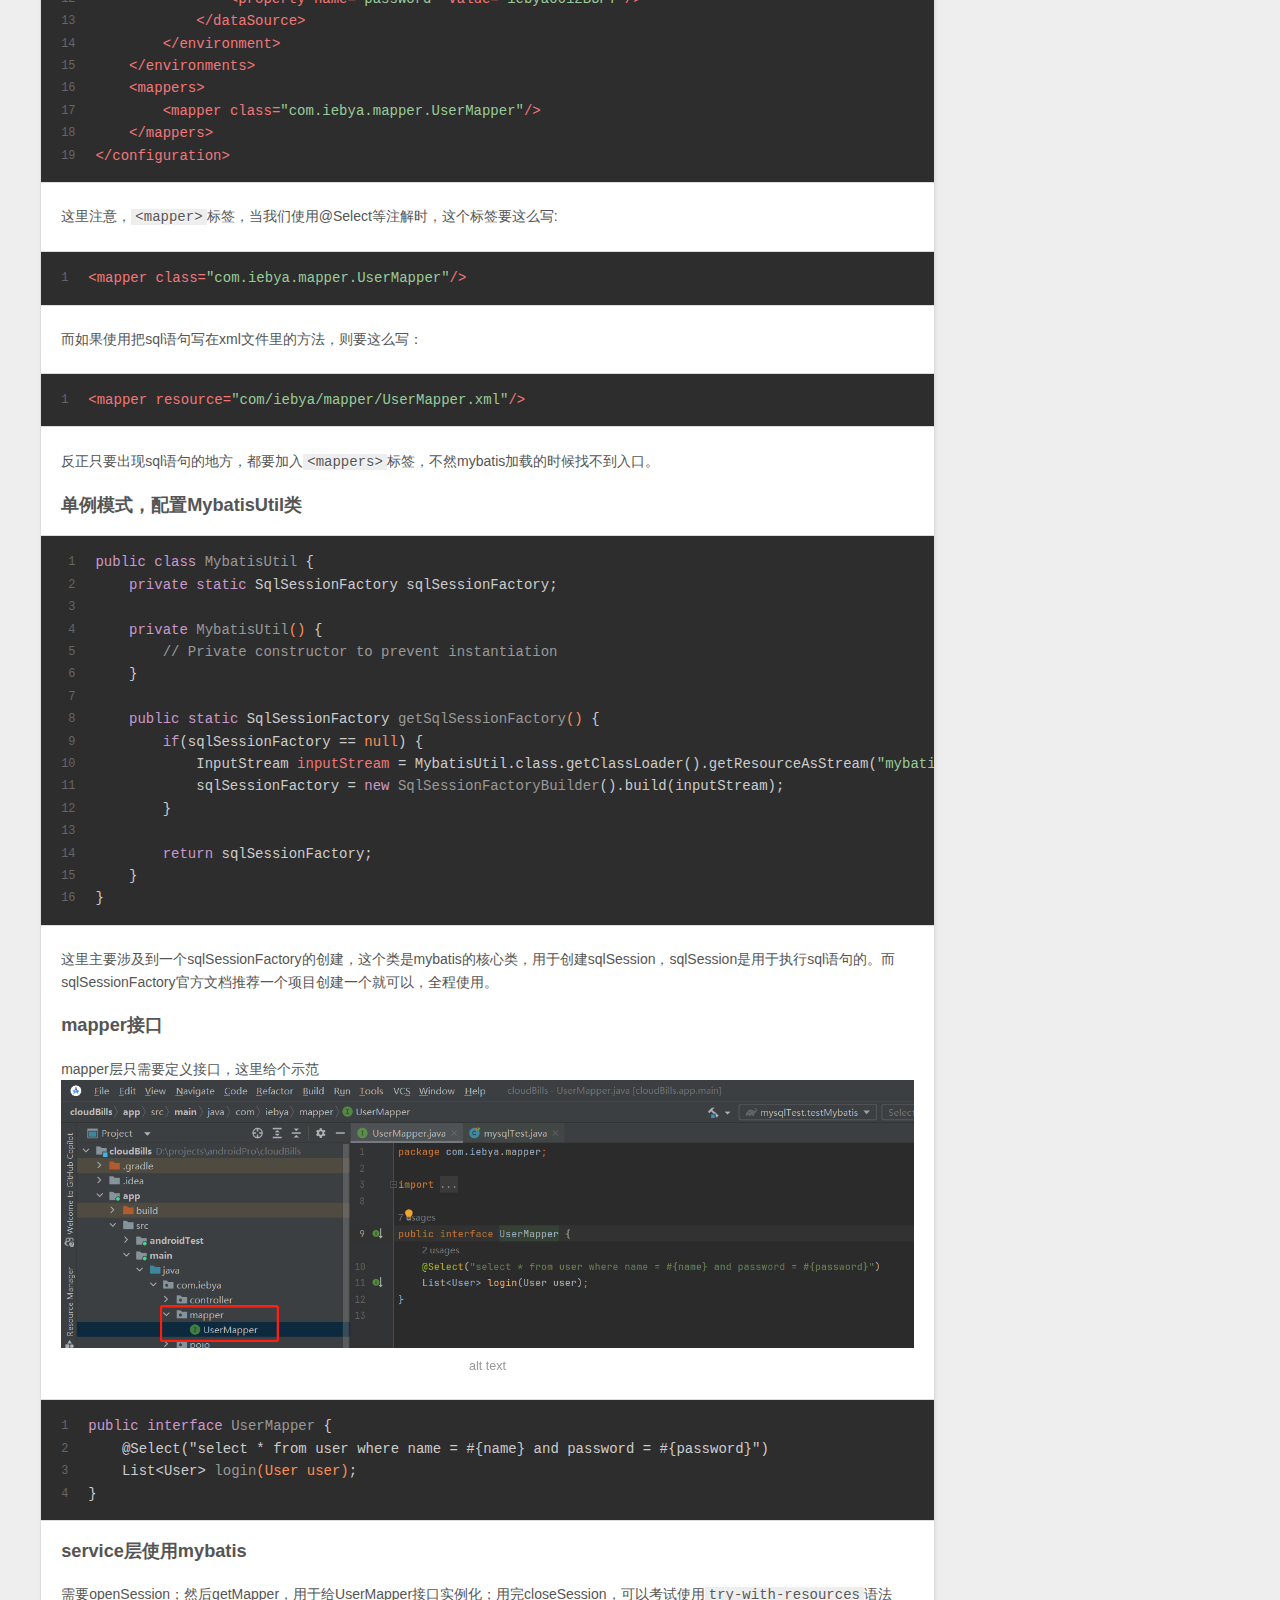
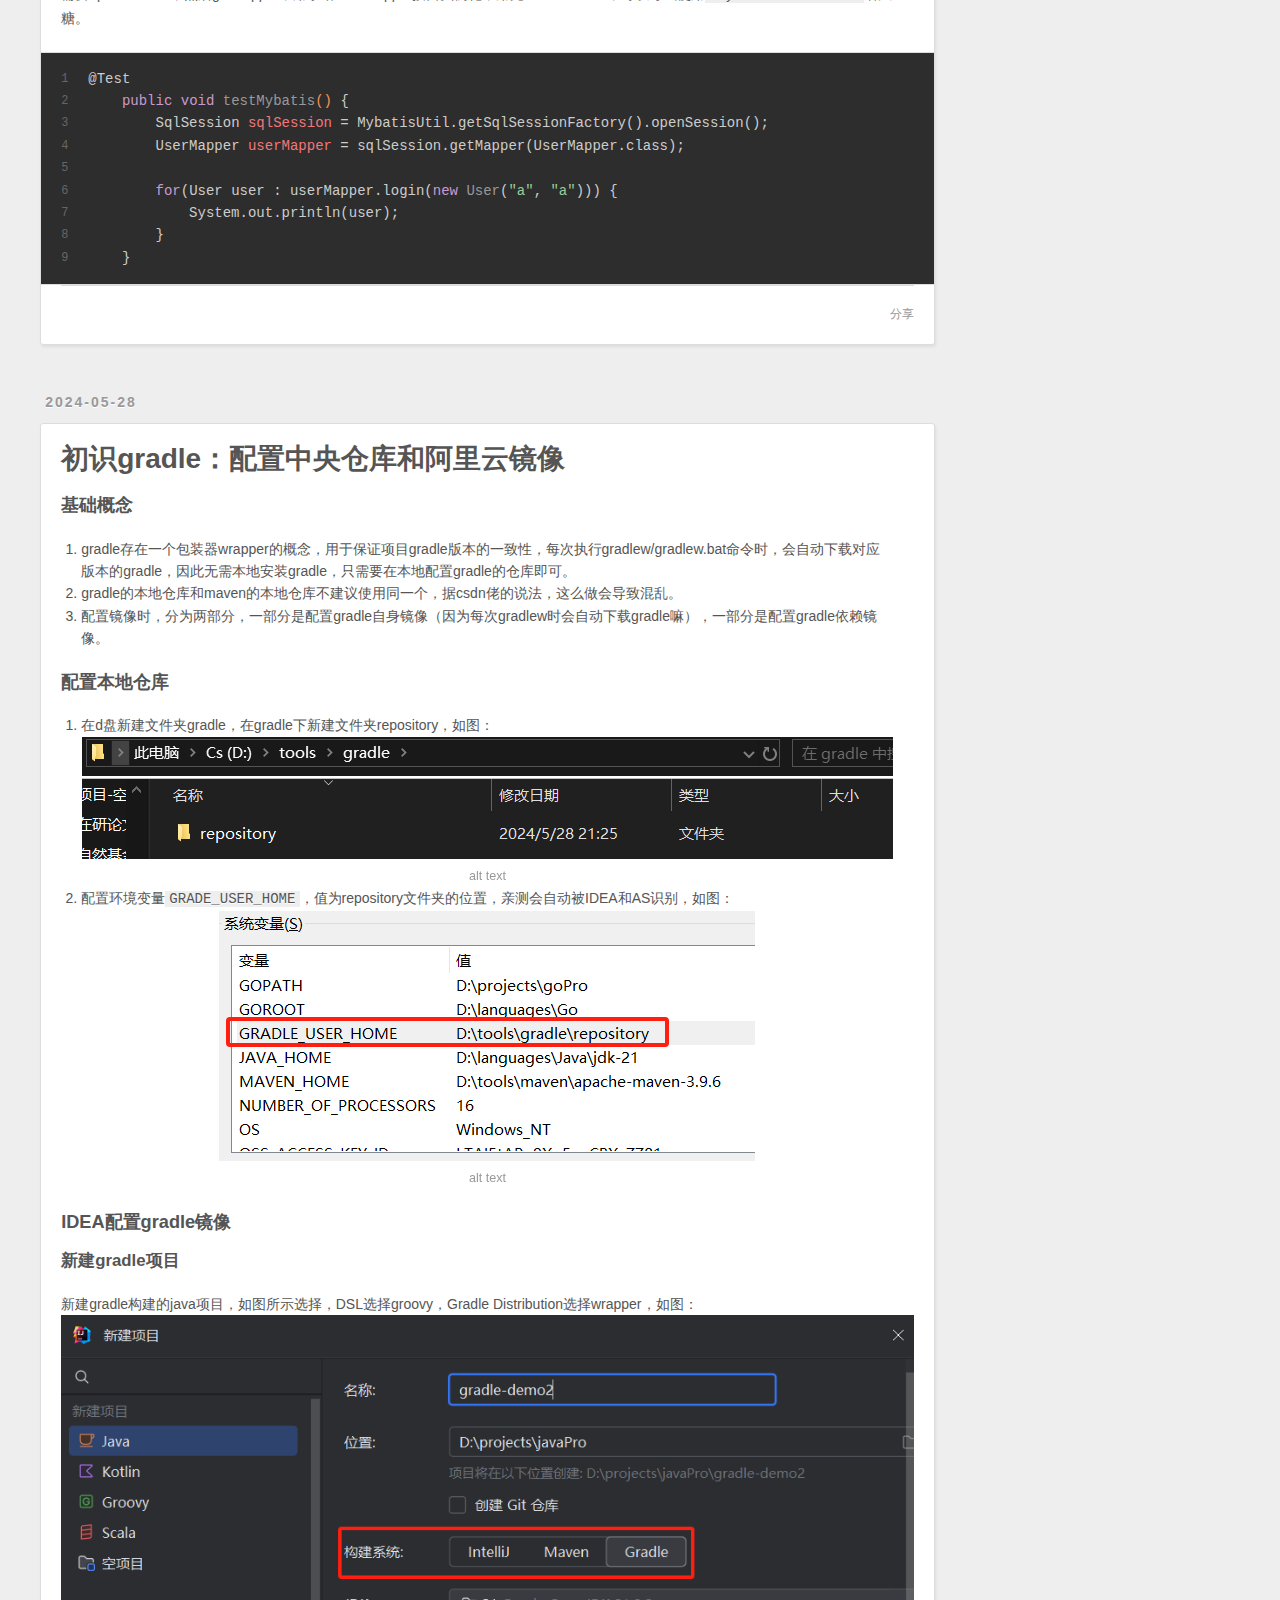
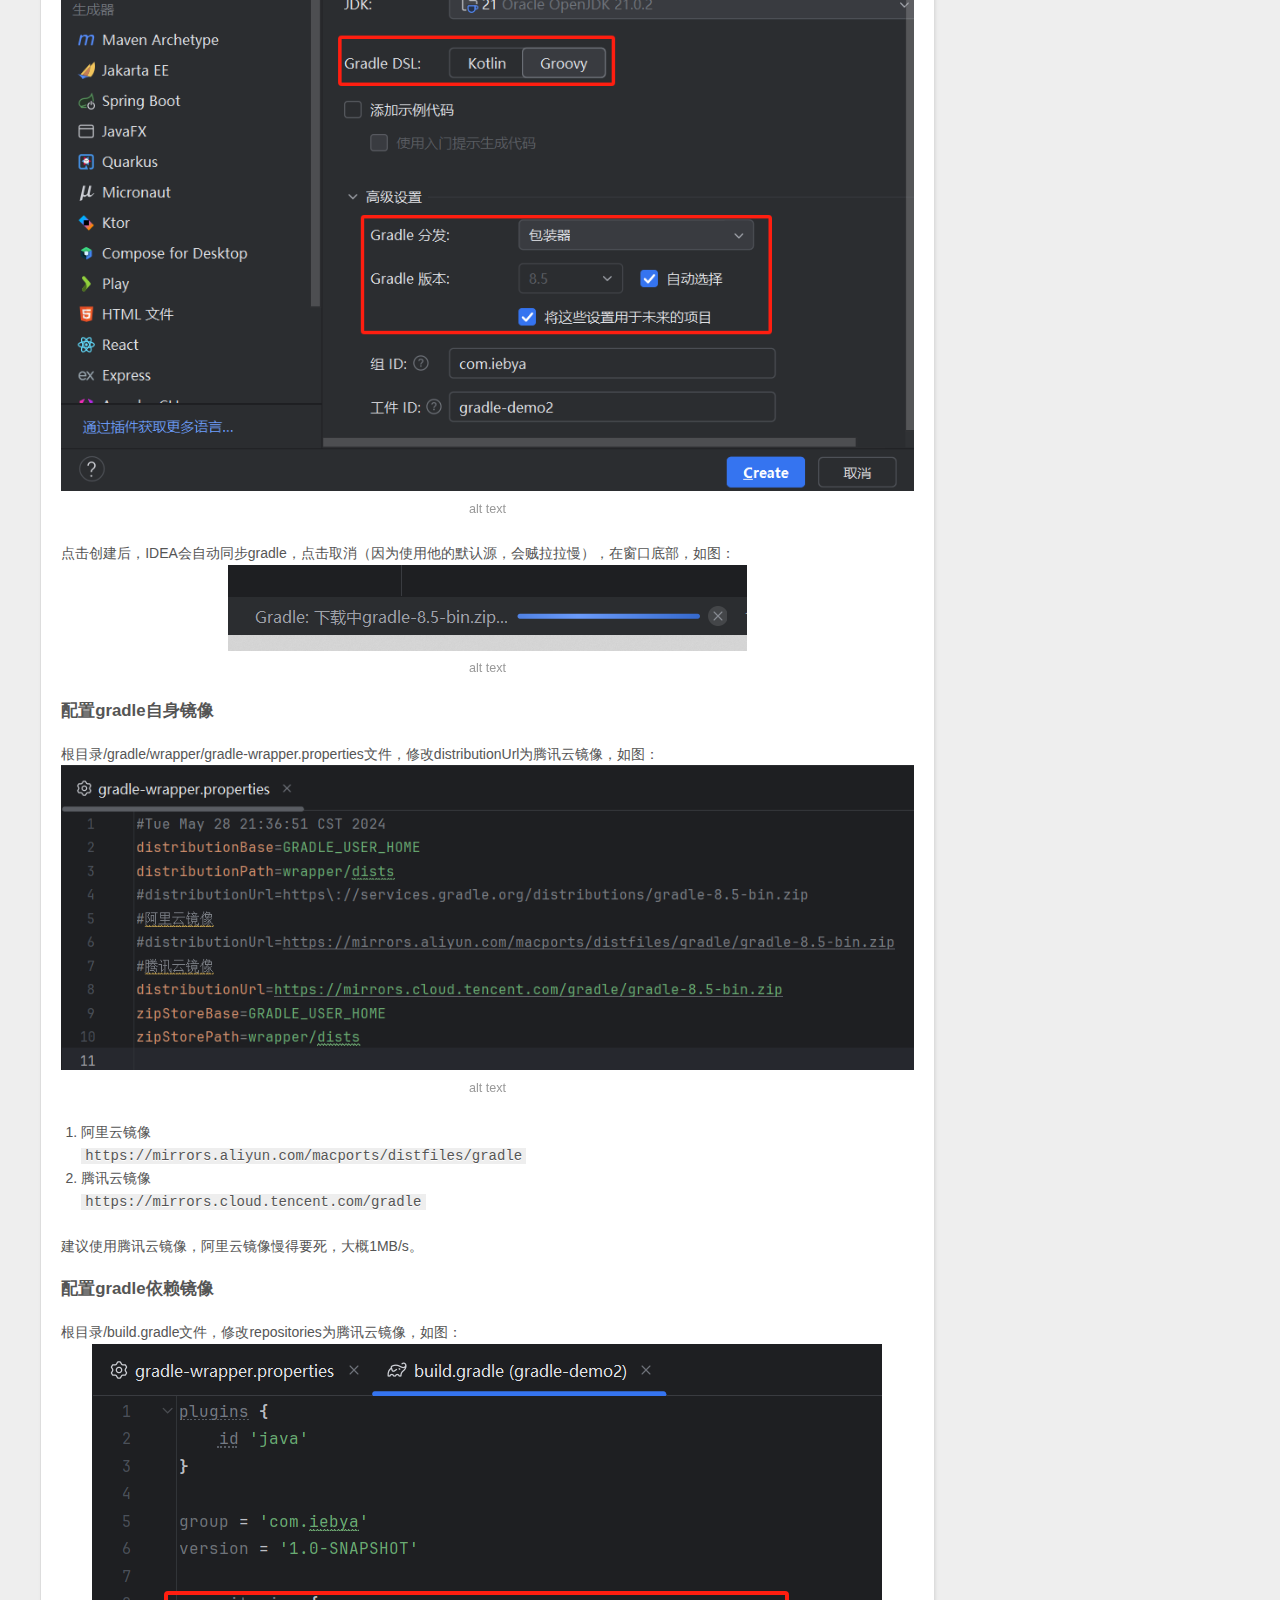
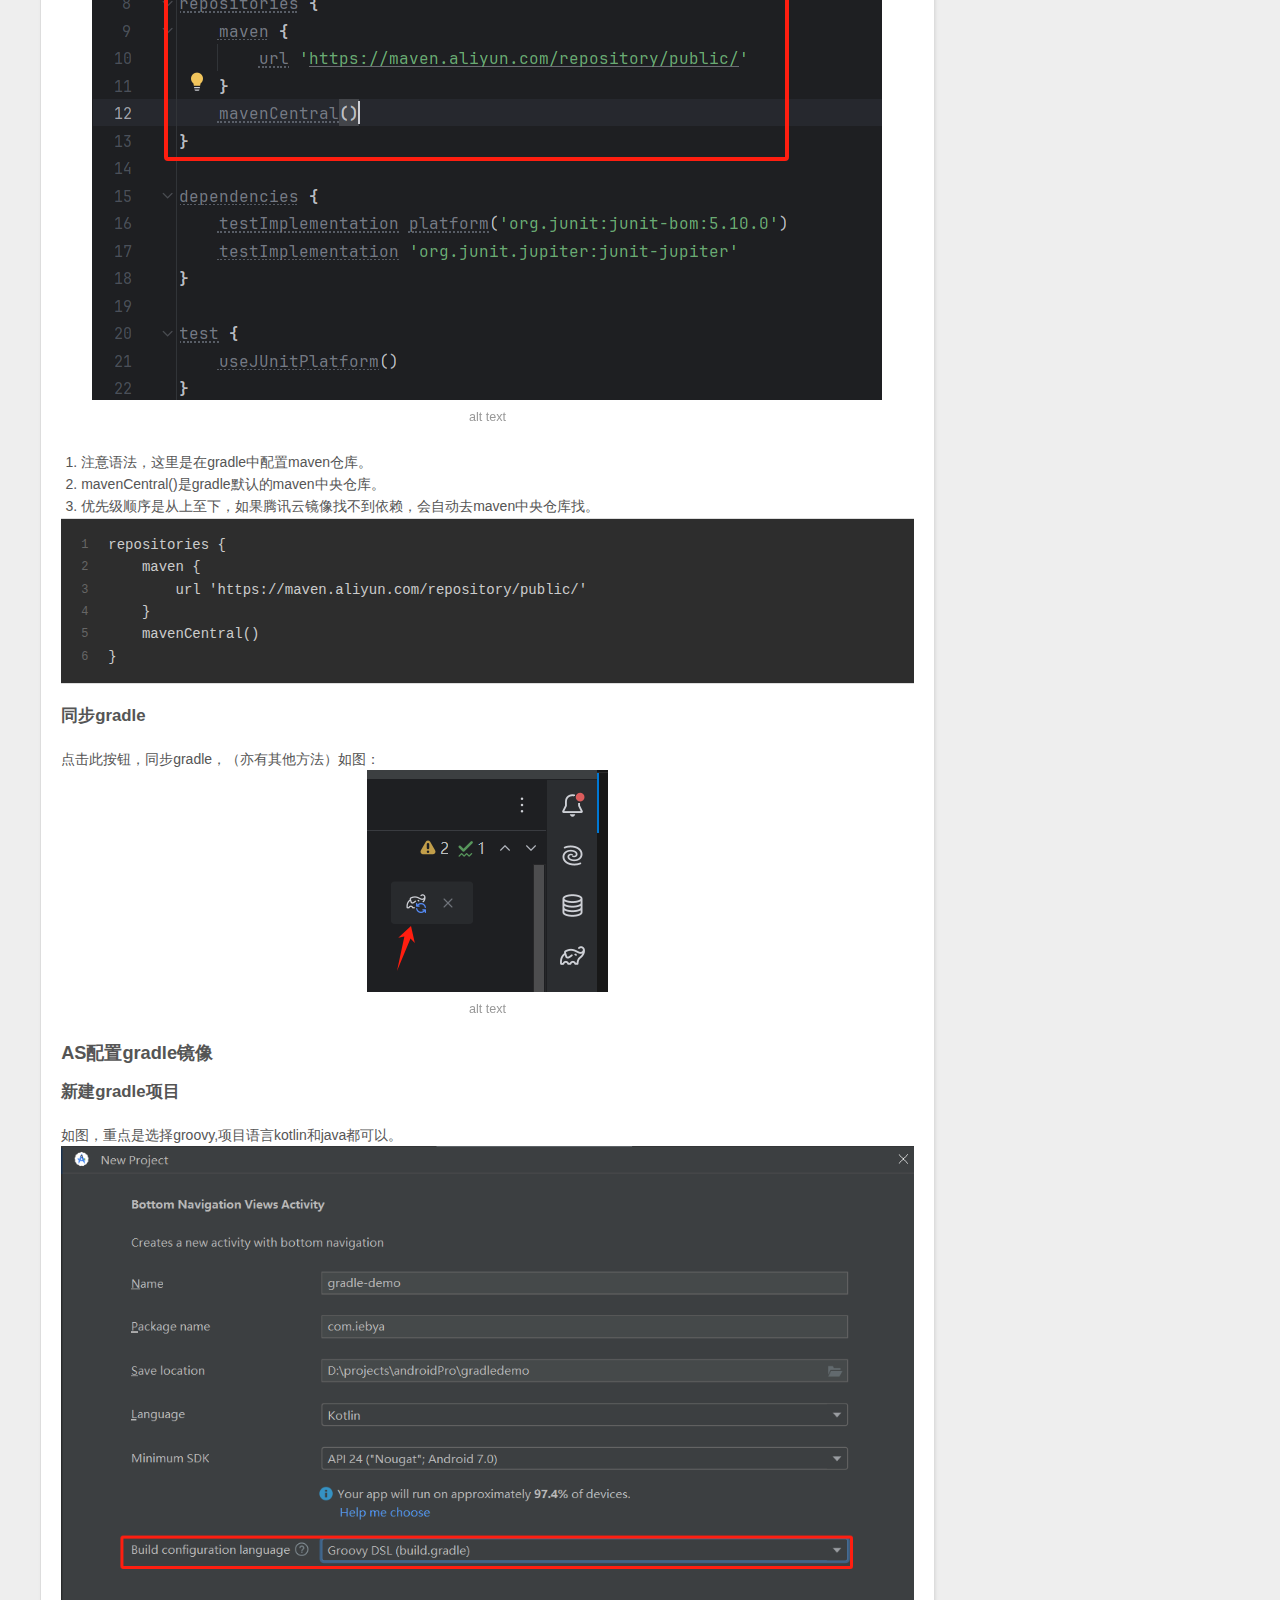
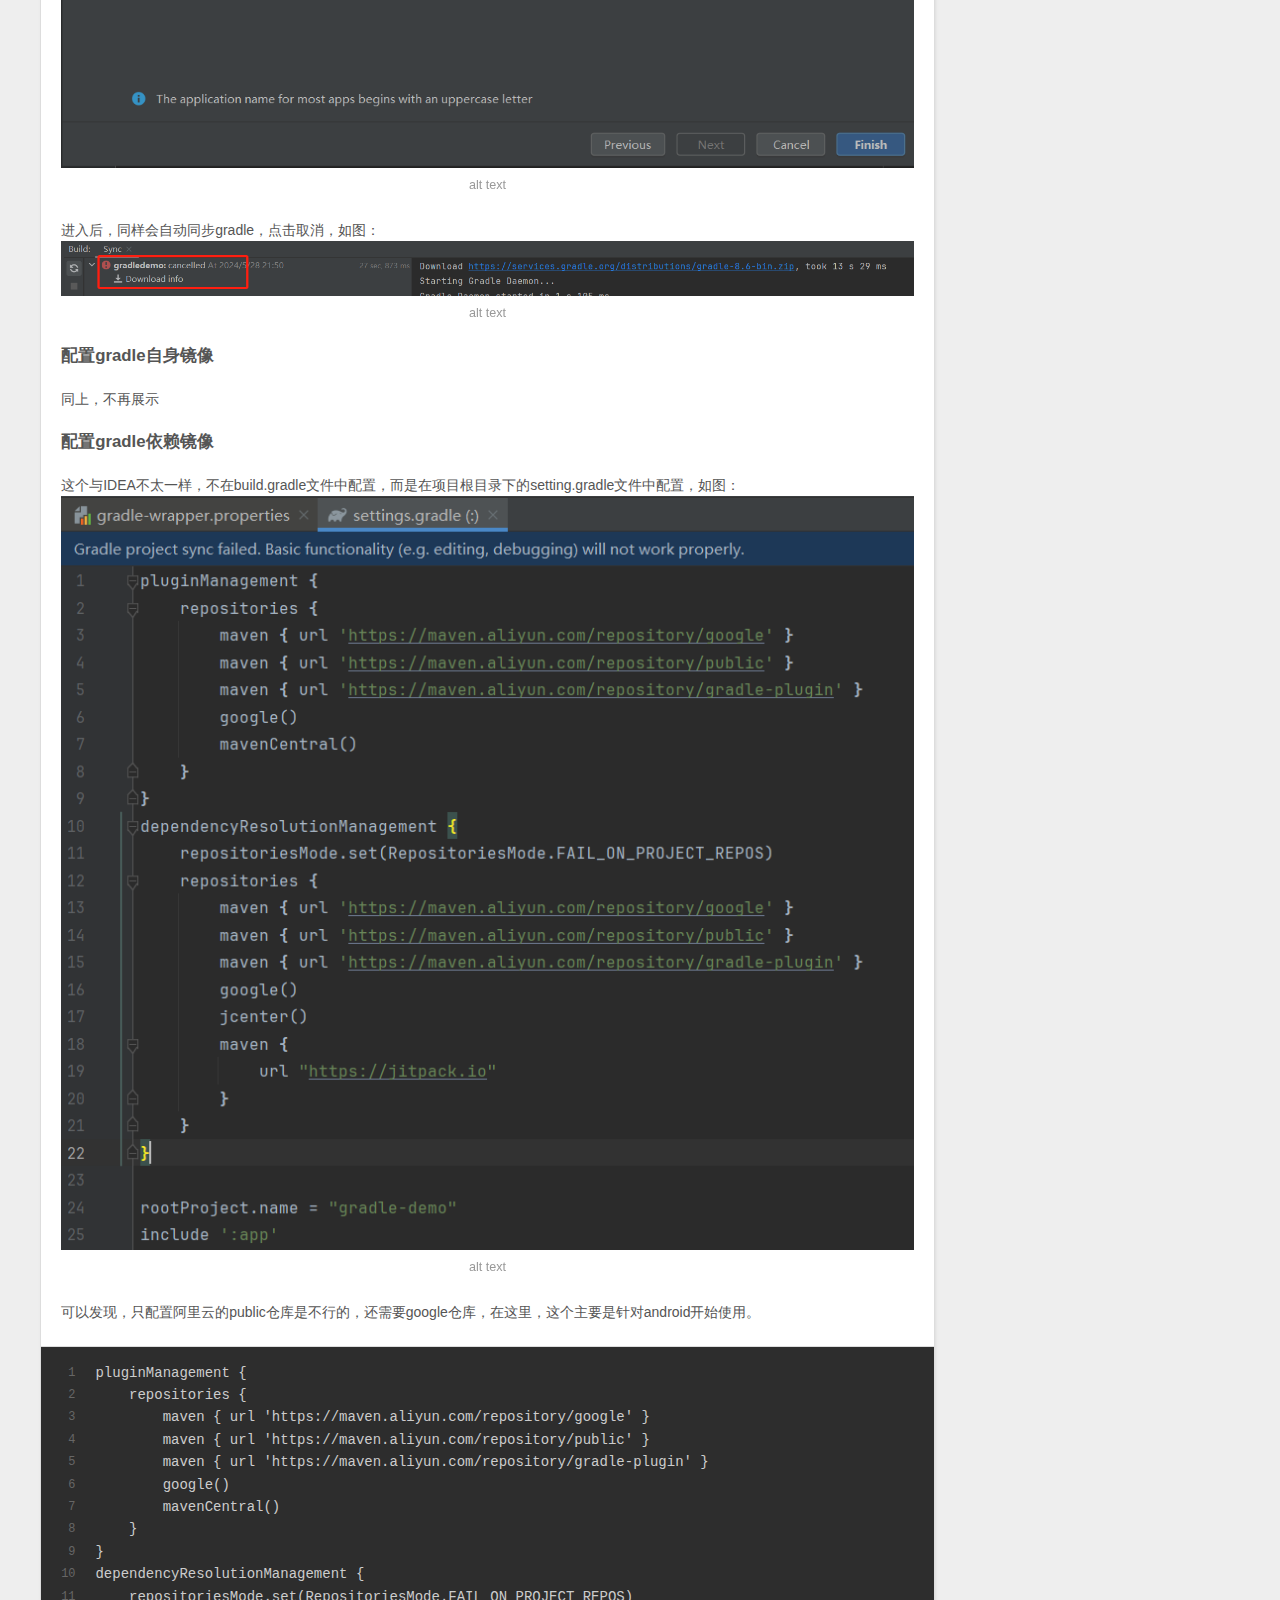
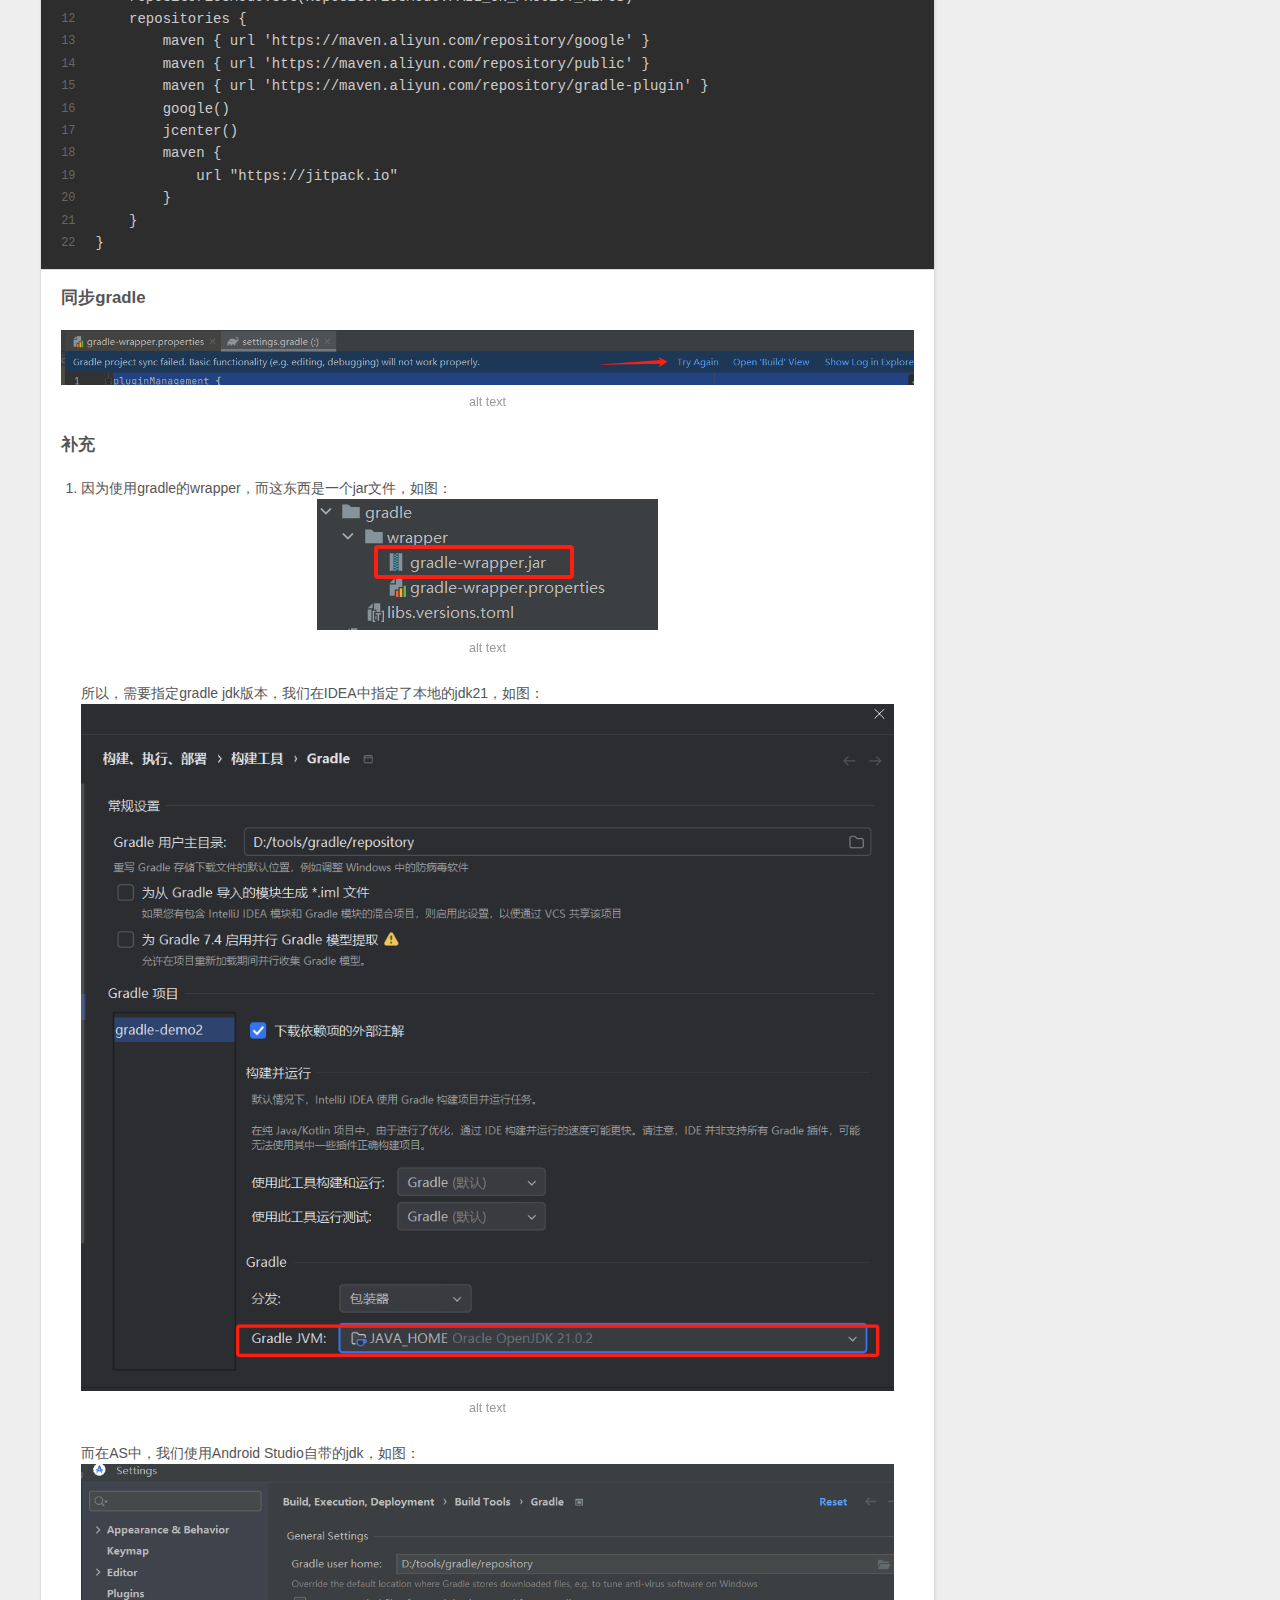
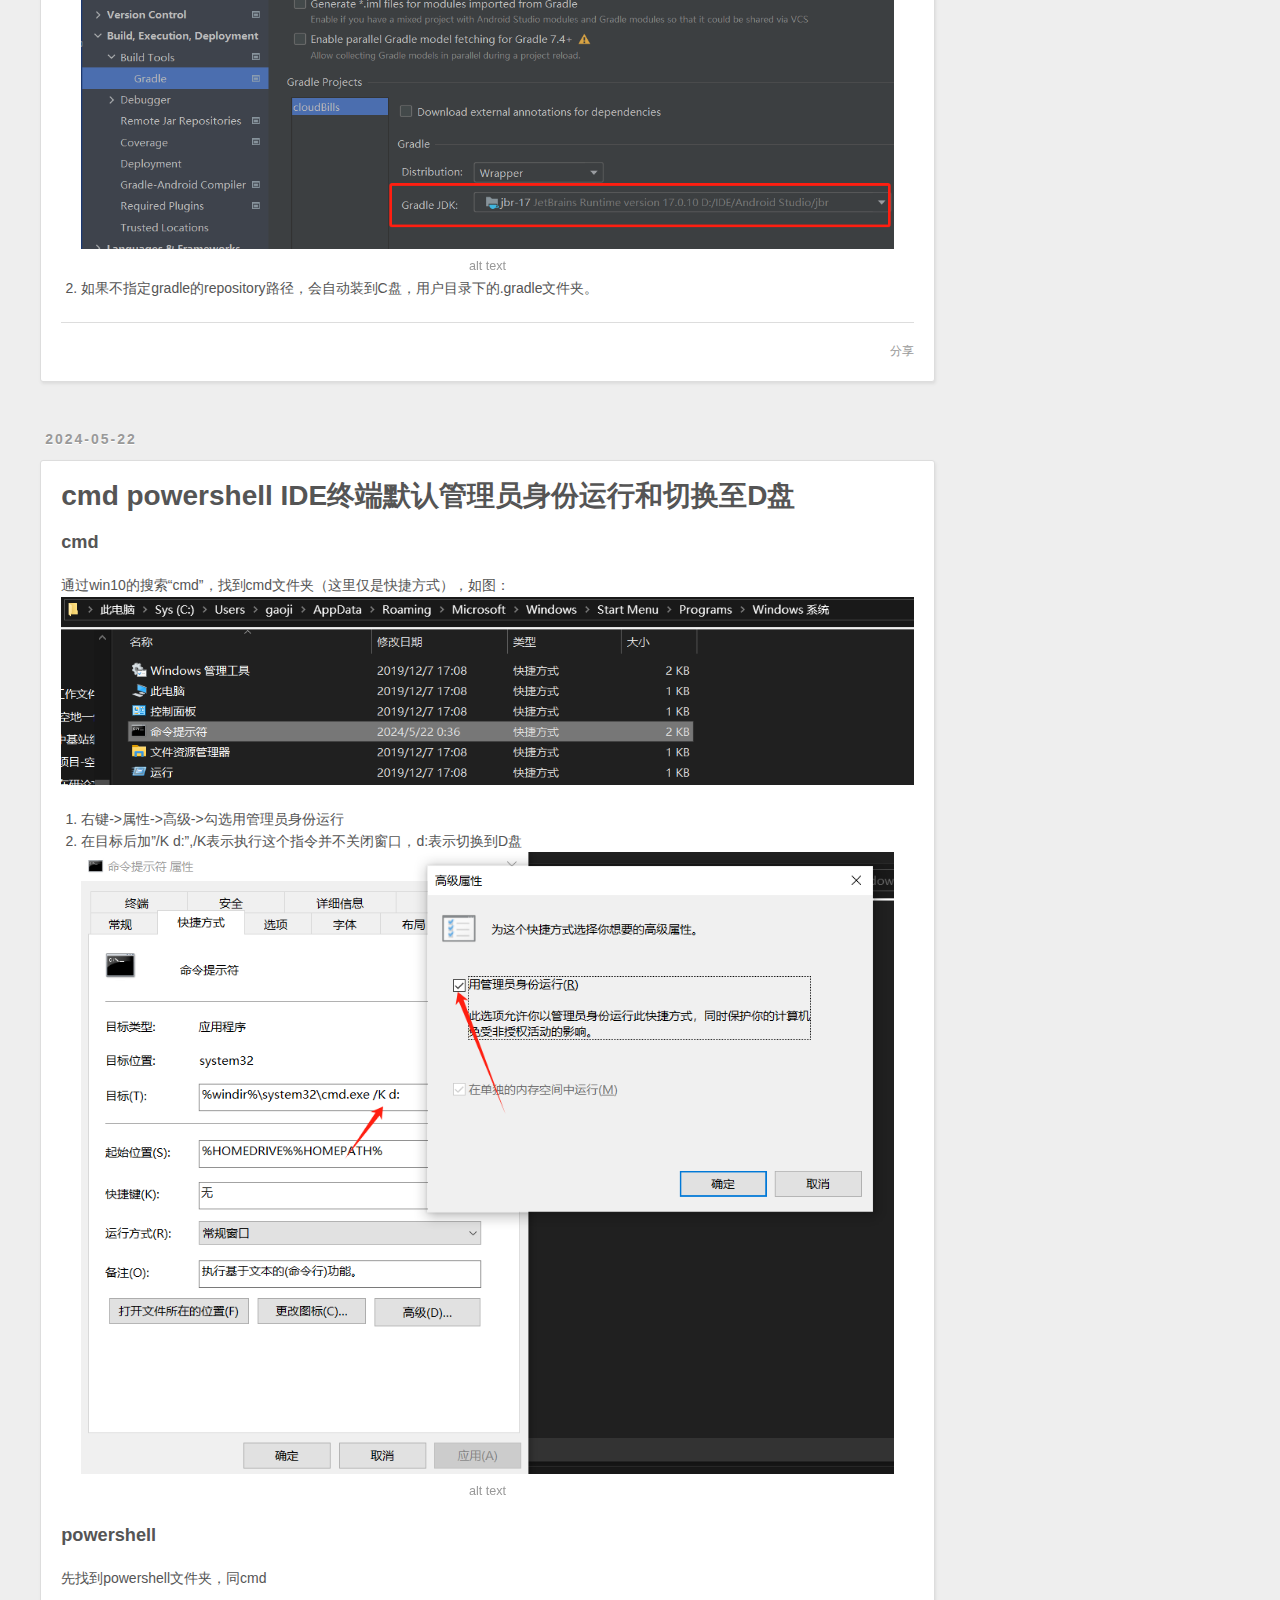
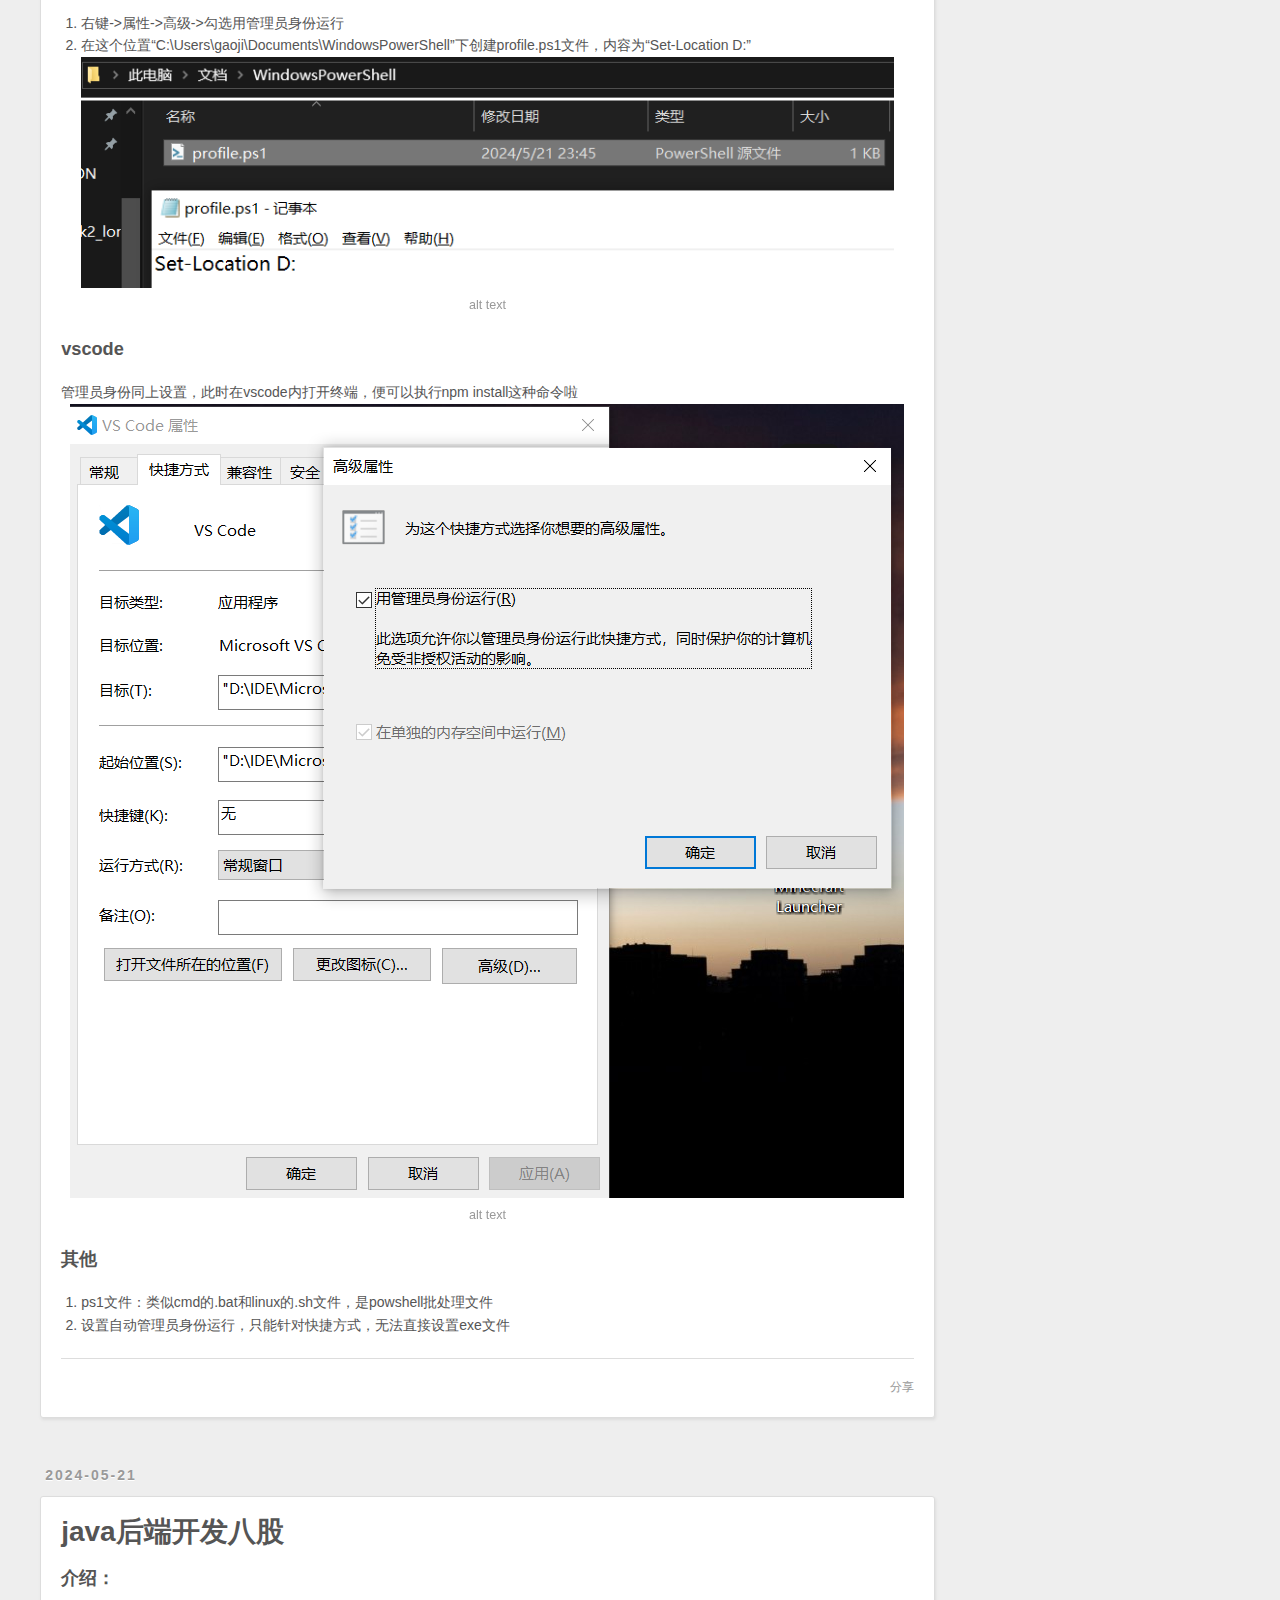
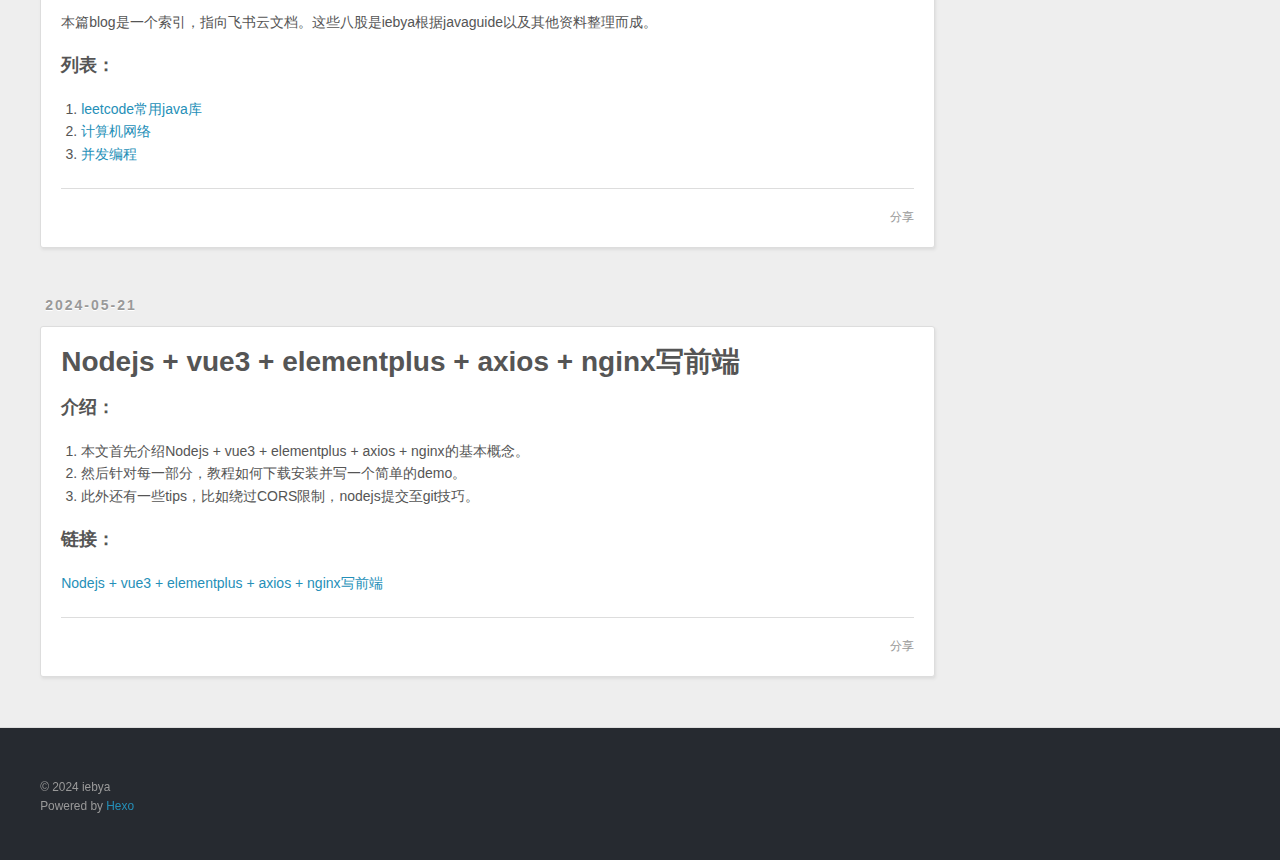
==== commit f941115a: "Site updated: 2024年5月29日 13:35:21" ====
--- a/index.html
+++ b/index.html
@@ -96,18 +96,22 @@
 <p>下面讲解mybatis的配置与使用</p>
 </blockquote>
 <h3 id="1-配置mybatis数据库链接"><a href="#1-配置mybatis数据库链接" class="headerlink" title="1.配置mybatis数据库链接"></a>1.配置mybatis数据库链接</h3><p>在resources文件夹下新建mybatis_config.xml文件，内容如下：</p>
-<figure class="highlight xml"><table><tr><td class="gutter"><pre><span class="line">1</span><br><span class="line">2</span><br><span class="line">3</span><br><span class="line">4</span><br><span class="line">5</span><br><span class="line">6</span><br><span class="line">7</span><br><span class="line">8</span><br><span class="line">9</span><br><span class="line">10</span><br><span class="line">11</span><br><span class="line">12</span><br><span class="line">13</span><br><span class="line">14</span><br><span class="line">15</span><br><span class="line">16</span><br><span class="line">17</span><br><span class="line">18</span><br><span class="line">19</span><br><span class="line">20</span><br><span class="line">21</span><br><span class="line">22</span><br><span class="line">23</span><br></pre></td><td class="code"><pre><span class="line"><span class="meta">&lt;?xml version=<span class="string">&quot;1.0&quot;</span> encoding=<span class="string">&quot;UTF-8&quot;</span> ?&gt;</span></span><br><span class="line"><span class="meta">&lt;!DOCTYPE <span class="keyword">configuration</span> <span class="keyword">PUBLIC</span> <span class="string">&quot;-//mybatis.org//DTD Config 3.0//EN&quot;</span></span></span><br><span class="line"><span class="meta">    <span class="string">&quot;https://mybatis.org/dtd/mybatis-3-config.dtd&quot;</span>&gt;</span></span><br><span class="line"><span class="tag">&lt;<span class="name">configuration</span>&gt;</span></span><br><span class="line">    <span class="tag">&lt;<span class="name">environments</span> <span class="attr">default</span>=<span class="string">&quot;dataSource&quot;</span>&gt;</span></span><br><span class="line">        <span class="tag">&lt;<span class="name">environment</span> <span class="attr">id</span>=<span class="string">&quot;dataSource&quot;</span>&gt;</span></span><br><span class="line">            <span class="tag">&lt;<span class="name">transactionManager</span> <span class="attr">type</span>=<span class="string">&quot;JDBC&quot;</span>/&gt;</span></span><br><span class="line">            <span class="tag">&lt;<span class="name">dataSource</span> <span class="attr">type</span>=<span class="string">&quot;POOLED&quot;</span>&gt;</span></span><br><span class="line">                <span class="tag">&lt;<span class="name">property</span> <span class="attr">name</span>=<span class="string">&quot;driver&quot;</span> <span class="attr">value</span>=<span class="string">&quot;com.mysql.cj.jdbc.Driver&quot;</span>/&gt;</span></span><br><span class="line">                <span class="tag">&lt;<span class="name">property</span> <span class="attr">name</span>=<span class="string">&quot;url&quot;</span> <span class="attr">value</span>=<span class="string">&quot;jdbc:mysql://8.130.97.108:3306/cloud_bills&quot;</span>/&gt;</span></span><br><span class="line">                <span class="tag">&lt;<span class="name">property</span> <span class="attr">name</span>=<span class="string">&quot;username&quot;</span> <span class="attr">value</span>=<span class="string">&quot;newuser&quot;</span>/&gt;</span></span><br><span class="line">                <span class="tag">&lt;<span class="name">property</span> <span class="attr">name</span>=<span class="string">&quot;password&quot;</span> <span class="attr">value</span>=<span class="string">&quot;iebya0612BUPT&quot;</span>/&gt;</span></span><br><span class="line">            <span class="tag">&lt;/<span class="name">dataSource</span>&gt;</span></span><br><span class="line">        <span class="tag">&lt;/<span class="name">environment</span>&gt;</span></span><br><span class="line">    <span class="tag">&lt;/<span class="name">environments</span>&gt;</span></span><br><span class="line">    <span class="tag">&lt;<span class="name">mappers</span>&gt;</span></span><br><span class="line">        <span class="tag">&lt;<span class="name">mapper</span> <span class="attr">class</span>=<span class="string">&quot;com.iebya.mapper.UserMapper&quot;</span>/&gt;</span></span><br><span class="line">    <span class="tag">&lt;/<span class="name">mappers</span>&gt;</span></span><br><span class="line"><span class="tag">&lt;/<span class="name">configuration</span>&gt;</span></span><br><span class="line">```  </span><br><span class="line">这里注意，`<span class="tag">&lt;<span class="name">mapper</span>&gt;</span>`标签，当我们使用@Select等注解时，这个标签要这么写:</span><br><span class="line">```xml</span><br><span class="line"><span class="tag">&lt;<span class="name">mapper</span> <span class="attr">class</span>=<span class="string">&quot;com.iebya.mapper.UserMapper&quot;</span>/&gt;</span></span><br></pre></td></tr></table></figure>
+<figure class="highlight xml"><table><tr><td class="gutter"><pre><span class="line">1</span><br><span class="line">2</span><br><span class="line">3</span><br><span class="line">4</span><br><span class="line">5</span><br><span class="line">6</span><br><span class="line">7</span><br><span class="line">8</span><br><span class="line">9</span><br><span class="line">10</span><br><span class="line">11</span><br><span class="line">12</span><br><span class="line">13</span><br><span class="line">14</span><br><span class="line">15</span><br><span class="line">16</span><br><span class="line">17</span><br><span class="line">18</span><br><span class="line">19</span><br></pre></td><td class="code"><pre><span class="line"><span class="meta">&lt;?xml version=<span class="string">&quot;1.0&quot;</span> encoding=<span class="string">&quot;UTF-8&quot;</span> ?&gt;</span></span><br><span class="line"><span class="meta">&lt;!DOCTYPE <span class="keyword">configuration</span> <span class="keyword">PUBLIC</span> <span class="string">&quot;-//mybatis.org//DTD Config 3.0//EN&quot;</span></span></span><br><span class="line"><span class="meta">    <span class="string">&quot;https://mybatis.org/dtd/mybatis-3-config.dtd&quot;</span>&gt;</span></span><br><span class="line"><span class="tag">&lt;<span class="name">configuration</span>&gt;</span></span><br><span class="line">    <span class="tag">&lt;<span class="name">environments</span> <span class="attr">default</span>=<span class="string">&quot;dataSource&quot;</span>&gt;</span></span><br><span class="line">        <span class="tag">&lt;<span class="name">environment</span> <span class="attr">id</span>=<span class="string">&quot;dataSource&quot;</span>&gt;</span></span><br><span class="line">            <span class="tag">&lt;<span class="name">transactionManager</span> <span class="attr">type</span>=<span class="string">&quot;JDBC&quot;</span>/&gt;</span></span><br><span class="line">            <span class="tag">&lt;<span class="name">dataSource</span> <span class="attr">type</span>=<span class="string">&quot;POOLED&quot;</span>&gt;</span></span><br><span class="line">                <span class="tag">&lt;<span class="name">property</span> <span class="attr">name</span>=<span class="string">&quot;driver&quot;</span> <span class="attr">value</span>=<span class="string">&quot;com.mysql.cj.jdbc.Driver&quot;</span>/&gt;</span></span><br><span class="line">                <span class="tag">&lt;<span class="name">property</span> <span class="attr">name</span>=<span class="string">&quot;url&quot;</span> <span class="attr">value</span>=<span class="string">&quot;jdbc:mysql://8.130.97.108:3306/cloud_bills&quot;</span>/&gt;</span></span><br><span class="line">                <span class="tag">&lt;<span class="name">property</span> <span class="attr">name</span>=<span class="string">&quot;username&quot;</span> <span class="attr">value</span>=<span class="string">&quot;newuser&quot;</span>/&gt;</span></span><br><span class="line">                <span class="tag">&lt;<span class="name">property</span> <span class="attr">name</span>=<span class="string">&quot;password&quot;</span> <span class="attr">value</span>=<span class="string">&quot;iebya0612BUPT&quot;</span>/&gt;</span></span><br><span class="line">            <span class="tag">&lt;/<span class="name">dataSource</span>&gt;</span></span><br><span class="line">        <span class="tag">&lt;/<span class="name">environment</span>&gt;</span></span><br><span class="line">    <span class="tag">&lt;/<span class="name">environments</span>&gt;</span></span><br><span class="line">    <span class="tag">&lt;<span class="name">mappers</span>&gt;</span></span><br><span class="line">        <span class="tag">&lt;<span class="name">mapper</span> <span class="attr">class</span>=<span class="string">&quot;com.iebya.mapper.UserMapper&quot;</span>/&gt;</span></span><br><span class="line">    <span class="tag">&lt;/<span class="name">mappers</span>&gt;</span></span><br><span class="line"><span class="tag">&lt;/<span class="name">configuration</span>&gt;</span></span><br></pre></td></tr></table></figure>
+<p>这里注意，<code>&lt;mapper&gt;</code>标签，当我们使用@Select等注解时，这个标签要这么写:</p>
+<figure class="highlight xml"><table><tr><td class="gutter"><pre><span class="line">1</span><br></pre></td><td class="code"><pre><span class="line"><span class="tag">&lt;<span class="name">mapper</span> <span class="attr">class</span>=<span class="string">&quot;com.iebya.mapper.UserMapper&quot;</span>/&gt;</span></span><br></pre></td></tr></table></figure>
 <p>而如果使用把sql语句写在xml文件里的方法，则要这么写：</p>
 <figure class="highlight xml"><table><tr><td class="gutter"><pre><span class="line">1</span><br></pre></td><td class="code"><pre><span class="line"><span class="tag">&lt;<span class="name">mapper</span> <span class="attr">resource</span>=<span class="string">&quot;com/iebya/mapper/UserMapper.xml&quot;</span>/&gt;</span></span><br></pre></td></tr></table></figure>
 <p>反正只要出现sql语句的地方，都要加入<code>&lt;mappers&gt;</code>标签，不然mybatis加载的时候找不到入口。</p>
-<h3 id="单例模式，配置MybatisUtil类"><a href="#单例模式，配置MybatisUtil类" class="headerlink" title="单例模式，配置MybatisUtil类"></a>单例模式，配置MybatisUtil类</h3><figure class="highlight java"><table><tr><td class="gutter"><pre><span class="line">1</span><br><span class="line">2</span><br><span class="line">3</span><br><span class="line">4</span><br><span class="line">5</span><br><span class="line">6</span><br><span class="line">7</span><br><span class="line">8</span><br><span class="line">9</span><br><span class="line">10</span><br><span class="line">11</span><br><span class="line">12</span><br><span class="line">13</span><br><span class="line">14</span><br><span class="line">15</span><br><span class="line">16</span><br><span class="line">17</span><br><span class="line">18</span><br><span class="line">19</span><br><span class="line">20</span><br><span class="line">21</span><br><span class="line">22</span><br><span class="line">23</span><br><span class="line">24</span><br><span class="line">25</span><br><span class="line">26</span><br><span class="line">27</span><br></pre></td><td class="code"><pre><span class="line"><span class="keyword">public</span> <span class="keyword">class</span> <span class="title class_">MybatisUtil</span> &#123;</span><br><span class="line">    <span class="keyword">private</span> <span class="keyword">static</span> SqlSessionFactory sqlSessionFactory;</span><br><span class="line"></span><br><span class="line">    <span class="keyword">private</span> <span class="title function_">MybatisUtil</span><span class="params">()</span> &#123;</span><br><span class="line">        <span class="comment">// Private constructor to prevent instantiation</span></span><br><span class="line">    &#125;</span><br><span class="line"></span><br><span class="line">    <span class="keyword">public</span> <span class="keyword">static</span> SqlSessionFactory <span class="title function_">getSqlSessionFactory</span><span class="params">()</span> &#123;</span><br><span class="line">        <span class="keyword">if</span>(sqlSessionFactory == <span class="literal">null</span>) &#123;</span><br><span class="line">            <span class="type">InputStream</span> <span class="variable">inputStream</span> <span class="operator">=</span> MybatisUtil.class.getClassLoader().getResourceAsStream(<span class="string">&quot;mybatis_config.xml&quot;</span>);</span><br><span class="line">            sqlSessionFactory = <span class="keyword">new</span> <span class="title class_">SqlSessionFactoryBuilder</span>().build(inputStream);</span><br><span class="line">        &#125;</span><br><span class="line"></span><br><span class="line">        <span class="keyword">return</span> sqlSessionFactory;</span><br><span class="line">    &#125;</span><br><span class="line">&#125;</span><br><span class="line">```  </span><br><span class="line">这里主要涉及到一个sqlSessionFactory的创建，这个类是mybatis的核心类，用于创建sqlSession，sqlSession是用于执行sql语句的。而sqlSessionFactory官方文档推荐一个项目创建一个就可以，全程使用。</span><br><span class="line"></span><br><span class="line">### mapper接口</span><br><span class="line">mapper层只需要定义接口，这里给个示范</span><br><span class="line">![alt text](./android-studio下使用mybatis/image/image-<span class="number">1.</span>png)</span><br><span class="line">```java</span><br><span class="line"><span class="keyword">public</span> <span class="keyword">interface</span> <span class="title class_">UserMapper</span> &#123;</span><br><span class="line">    <span class="meta">@Select(&quot;select * from user where name = #&#123;name&#125; and password = #&#123;password&#125;&quot;)</span></span><br><span class="line">    List&lt;User&gt; <span class="title function_">login</span><span class="params">(User user)</span>;</span><br><span class="line">&#125;</span><br></pre></td></tr></table></figure>
-
+<h3 id="单例模式，配置MybatisUtil类"><a href="#单例模式，配置MybatisUtil类" class="headerlink" title="单例模式，配置MybatisUtil类"></a>单例模式，配置MybatisUtil类</h3><figure class="highlight java"><table><tr><td class="gutter"><pre><span class="line">1</span><br><span class="line">2</span><br><span class="line">3</span><br><span class="line">4</span><br><span class="line">5</span><br><span class="line">6</span><br><span class="line">7</span><br><span class="line">8</span><br><span class="line">9</span><br><span class="line">10</span><br><span class="line">11</span><br><span class="line">12</span><br><span class="line">13</span><br><span class="line">14</span><br><span class="line">15</span><br><span class="line">16</span><br></pre></td><td class="code"><pre><span class="line"><span class="keyword">public</span> <span class="keyword">class</span> <span class="title class_">MybatisUtil</span> &#123;</span><br><span class="line">    <span class="keyword">private</span> <span class="keyword">static</span> SqlSessionFactory sqlSessionFactory;</span><br><span class="line"></span><br><span class="line">    <span class="keyword">private</span> <span class="title function_">MybatisUtil</span><span class="params">()</span> &#123;</span><br><span class="line">        <span class="comment">// Private constructor to prevent instantiation</span></span><br><span class="line">    &#125;</span><br><span class="line"></span><br><span class="line">    <span class="keyword">public</span> <span class="keyword">static</span> SqlSessionFactory <span class="title function_">getSqlSessionFactory</span><span class="params">()</span> &#123;</span><br><span class="line">        <span class="keyword">if</span>(sqlSessionFactory == <span class="literal">null</span>) &#123;</span><br><span class="line">            <span class="type">InputStream</span> <span class="variable">inputStream</span> <span class="operator">=</span> MybatisUtil.class.getClassLoader().getResourceAsStream(<span class="string">&quot;mybatis_config.xml&quot;</span>);</span><br><span class="line">            sqlSessionFactory = <span class="keyword">new</span> <span class="title class_">SqlSessionFactoryBuilder</span>().build(inputStream);</span><br><span class="line">        &#125;</span><br><span class="line"></span><br><span class="line">        <span class="keyword">return</span> sqlSessionFactory;</span><br><span class="line">    &#125;</span><br><span class="line">&#125;</span><br></pre></td></tr></table></figure>
+<p>这里主要涉及到一个sqlSessionFactory的创建，这个类是mybatis的核心类，用于创建sqlSession，sqlSession是用于执行sql语句的。而sqlSessionFactory官方文档推荐一个项目创建一个就可以，全程使用。</p>
+<h3 id="mapper接口"><a href="#mapper接口" class="headerlink" title="mapper接口"></a>mapper接口</h3><p>mapper层只需要定义接口，这里给个示范<br><img src="/./android-studio%E4%B8%8B%E4%BD%BF%E7%94%A8mybatis/image-1.png" alt="alt text"></p>
+<figure class="highlight java"><table><tr><td class="gutter"><pre><span class="line">1</span><br><span class="line">2</span><br><span class="line">3</span><br><span class="line">4</span><br></pre></td><td class="code"><pre><span class="line"><span class="keyword">public</span> <span class="keyword">interface</span> <span class="title class_">UserMapper</span> &#123;</span><br><span class="line">    <span class="meta">@Select(&quot;select * from user where name = #&#123;name&#125; and password = #&#123;password&#125;&quot;)</span></span><br><span class="line">    List&lt;User&gt; <span class="title function_">login</span><span class="params">(User user)</span>;</span><br><span class="line">&#125;</span><br></pre></td></tr></table></figure>
 <h3 id="service层使用mybatis"><a href="#service层使用mybatis" class="headerlink" title="service层使用mybatis"></a>service层使用mybatis</h3><p>需要openSession；然后getMapper，用于给UserMapper接口实例化；用完closeSession，可以考试使用<code>try-with-resources</code>语法糖。</p>
 <figure class="highlight java"><table><tr><td class="gutter"><pre><span class="line">1</span><br><span class="line">2</span><br><span class="line">3</span><br><span class="line">4</span><br><span class="line">5</span><br><span class="line">6</span><br><span class="line">7</span><br><span class="line">8</span><br><span class="line">9</span><br></pre></td><td class="code"><pre><span class="line"><span class="meta">@Test</span></span><br><span class="line">    <span class="keyword">public</span> <span class="keyword">void</span> <span class="title function_">testMybatis</span><span class="params">()</span> &#123;</span><br><span class="line">        <span class="type">SqlSession</span> <span class="variable">sqlSession</span> <span class="operator">=</span> MybatisUtil.getSqlSessionFactory().openSession();</span><br><span class="line">        <span class="type">UserMapper</span> <span class="variable">userMapper</span> <span class="operator">=</span> sqlSession.getMapper(UserMapper.class);</span><br><span class="line"></span><br><span class="line">        <span class="keyword">for</span>(User user : userMapper.login(<span class="keyword">new</span> <span class="title class_">User</span>(<span class="string">&quot;a&quot;</span>, <span class="string">&quot;a&quot;</span>))) &#123;</span><br><span class="line">            System.out.println(user);</span><br><span class="line">        &#125;</span><br><span class="line">    &#125;</span><br></pre></td></tr></table></figure>
       
     </div>
     <footer class="article-footer">
-      <a data-url="https://gaojiachang.github.io/android-studio%E4%B8%8B%E4%BD%BF%E7%94%A8mybatis/" data-id="clwre1p8f0001ocw8arru9zsm" data-title="android studio下使用mybatis" class="article-share-link"><span class="fa fa-share">分享</span></a>
+      <a data-url="https://gaojiachang.github.io/android-studio%E4%B8%8B%E4%BD%BF%E7%94%A8mybatis/" data-id="clwre79cq0001c8w8c6rd3rbo" data-title="android studio下使用mybatis" class="article-share-link"><span class="fa fa-share">分享</span></a>
       
       
       
@@ -177,7 +181,7 @@
       
     </div>
     <footer class="article-footer">
-      <a data-url="https://gaojiachang.github.io/%E5%88%9D%E5%A7%8Bgradle%EF%BC%9A%E9%85%8D%E7%BD%AE%E4%B8%AD%E5%A4%AE%E4%BB%93%E5%BA%93%E5%92%8C%E9%98%BF%E9%87%8C%E4%BA%91%E9%95%9C%E5%83%8F/" data-id="clwre1p8h0003ocw8hypm6scw" data-title="初识gradle：配置中央仓库和阿里云镜像" class="article-share-link"><span class="fa fa-share">分享</span></a>
+      <a data-url="https://gaojiachang.github.io/%E5%88%9D%E5%A7%8Bgradle%EF%BC%9A%E9%85%8D%E7%BD%AE%E4%B8%AD%E5%A4%AE%E4%BB%93%E5%BA%93%E5%92%8C%E9%98%BF%E9%87%8C%E4%BA%91%E9%95%9C%E5%83%8F/" data-id="clwre79d00004c8w89w2aawab" data-title="初识gradle：配置中央仓库和阿里云镜像" class="article-share-link"><span class="fa fa-share">分享</span></a>
       
       
       
@@ -230,7 +234,7 @@
       
     </div>
     <footer class="article-footer">
-      <a data-url="https://gaojiachang.github.io/cmd-powershell-IDE%E7%BB%88%E7%AB%AF%E9%BB%98%E8%AE%A4%E7%AE%A1%E7%90%86%E5%91%98%E8%BA%AB%E4%BB%BD%E8%BF%90%E8%A1%8C%E5%92%8C%E5%88%87%E6%8D%A2%E8%87%B3D%E7%9B%98/" data-id="clwre1p8h0002ocw85f6rggt5" data-title="cmd powershell IDE终端默认管理员身份运行和切换至D盘" class="article-share-link"><span class="fa fa-share">分享</span></a>
+      <a data-url="https://gaojiachang.github.io/cmd-powershell-IDE%E7%BB%88%E7%AB%AF%E9%BB%98%E8%AE%A4%E7%AE%A1%E7%90%86%E5%91%98%E8%BA%AB%E4%BB%BD%E8%BF%90%E8%A1%8C%E5%92%8C%E5%88%87%E6%8D%A2%E8%87%B3D%E7%9B%98/" data-id="clwre79cs0002c8w8320v3lri" data-title="cmd powershell IDE终端默认管理员身份运行和切换至D盘" class="article-share-link"><span class="fa fa-share">分享</span></a>
       
       
       
@@ -274,7 +278,7 @@
       
     </div>
     <footer class="article-footer">
-      <a data-url="https://gaojiachang.github.io/java%E5%90%8E%E7%AB%AF%E5%BC%80%E5%8F%91%E5%85%AB%E8%82%A1/" data-id="clwre1p8i0004ocw8bssk69uw" data-title="java后端开发八股" class="article-share-link"><span class="fa fa-share">分享</span></a>
+      <a data-url="https://gaojiachang.github.io/java%E5%90%8E%E7%AB%AF%E5%BC%80%E5%8F%91%E5%85%AB%E8%82%A1/" data-id="clwre79cx0003c8w8exq3ggrz" data-title="java后端开发八股" class="article-share-link"><span class="fa fa-share">分享</span></a>
       
       
       
@@ -318,7 +322,7 @@
       
     </div>
     <footer class="article-footer">
-      <a data-url="https://gaojiachang.github.io/Nodejs-vue3-elementplus-axios-nginx%E5%86%99%E5%89%8D%E7%AB%AF/" data-id="clwre1p8b0000ocw89sma8nqq" data-title="Nodejs + vue3 + elementplus + axios + nginx写前端" class="article-share-link"><span class="fa fa-share">分享</span></a>
+      <a data-url="https://gaojiachang.github.io/Nodejs-vue3-elementplus-axios-nginx%E5%86%99%E5%89%8D%E7%AB%AF/" data-id="clwre79cl0000c8w863ctg5de" data-title="Nodejs + vue3 + elementplus + axios + nginx写前端" class="article-share-link"><span class="fa fa-share">分享</span></a>
       
       
       
